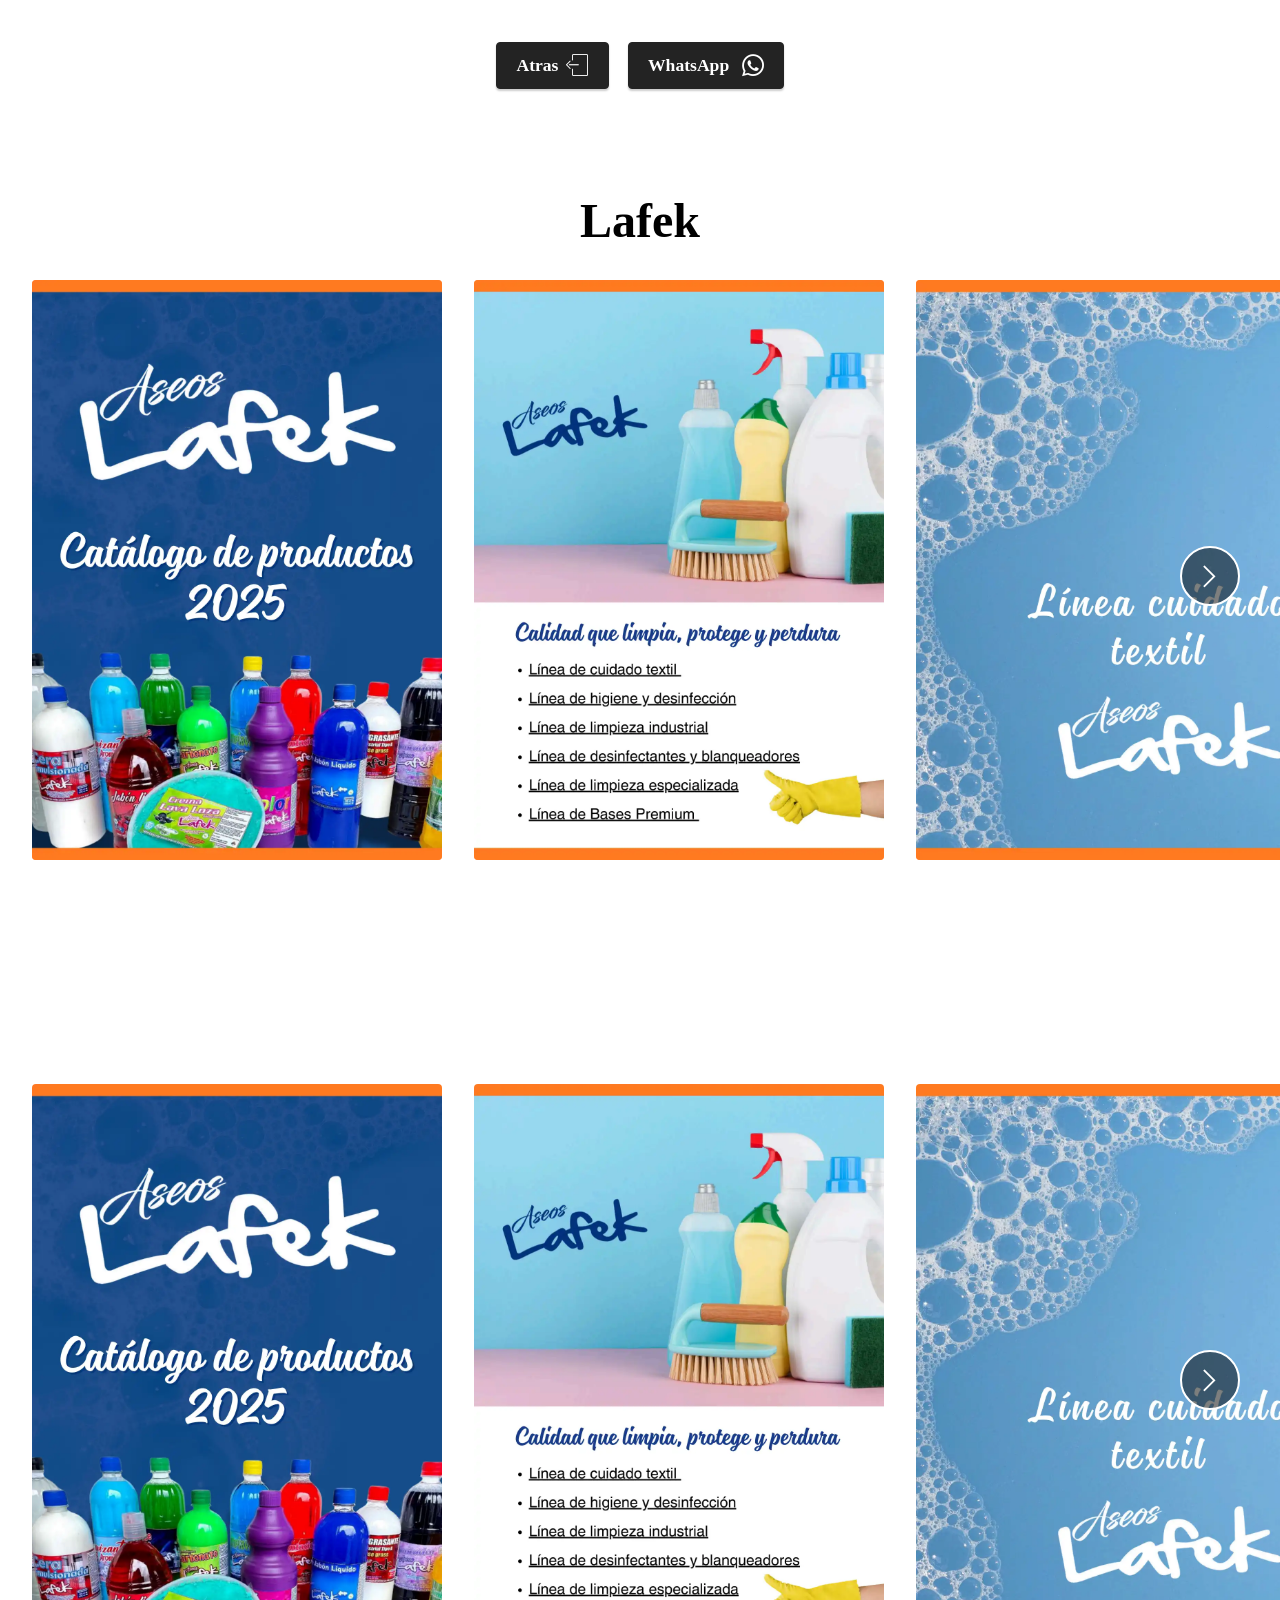
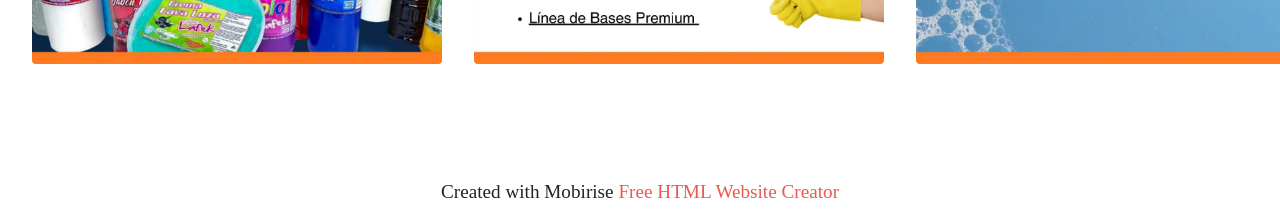
==== page1.html @ 66fcae64 "1 Beta 1" ====
<!DOCTYPE html>
<html  >
<head>
  <!-- Site made with Mobirise Website Builder v6.1.12, https://mobirise.com -->
  <meta charset="UTF-8">
  <meta http-equiv="X-UA-Compatible" content="IE=edge">
  <meta name="generator" content="Mobirise v6.1.12, mobirise.com">
  <meta name="viewport" content="width=device-width, initial-scale=1, minimum-scale=1">
  <link rel="shortcut icon" href="assets/images/logo5.png" type="image/x-icon">
  <meta name="description" content="">
  
  
  <title>Lafek</title>
  <link rel="stylesheet" href="assets/web/assets/mobirise-icons/mobirise-icons.css">
  <link rel="stylesheet" href="assets/web/assets/mobirise-icons2/mobirise2.css">
  <link rel="stylesheet" href="assets/bootstrap/css/bootstrap.min.css">
  <link rel="stylesheet" href="assets/socicon/css/styles.css">
  <link rel="stylesheet" href="assets/theme/css/style.css">
  <link rel="preload" as="style" href="assets/mobirise/css/mbr-additional.css?v=4E1JHl"><link rel="stylesheet" href="assets/mobirise/css/mbr-additional.css?v=4E1JHl" type="text/css">

  
  
  
</head>
<body>
  
  <section data-bs-version="5.1" class="content11 cid-vhPeyUSz3O" id="content11-8">
    
    <div class="container">
        <div class="row justify-content-center">
            <div class="col-md-12 col-lg-5">
                <div class="mbr-section-btn align-center"><a class="btn btn-black display-4" href="index.html#header11-1"><span class="mbri-logout mbr-iconfont mbr-iconfont-btn" style="color: rgb(255, 255, 255);"></span>Atras</a>
                    <a class="btn btn-black display-4" href=""><span class="socicon socicon-whatsapp mbr-iconfont mbr-iconfont-btn"></span>WhatsApp&nbsp;</a></div>
            </div>
        </div>
    </div>
</section>

<section data-bs-version="5.1" class="slider6 mbr-embla cid-vhP1lL8jzV" id="slider6-0">
    
    
    <div class="position-relative">
        <div class="mbr-section-head">
            <h4 class="mbr-section-title mbr-fonts-style align-center mb-0 display-2"><strong>Lafek</strong></h4>
            
        </div>
        <div class="embla mt-4" data-skip-snaps="true" data-align="center" data-contain-scroll="trimSnaps" data-auto-play-interval="5" data-draggable="true">
            <div class="embla__viewport container-fluid">
                <div class="embla__container">
                    <div class="embla__slide slider-image item" style="margin-left: 1rem; margin-right: 1rem;">
                        <div class="slide-content">
                            <div class="item-wrapper">
                                <div class="item-img">
                                    <img src="assets/images/pgina-1.webp" alt="Mobirise Website Builder" title="" data-slide-to="0" data-bs-slide-to="0">
                                </div>
                            </div>
                            
                            
                        </div>
                    </div>
                    <div class="embla__slide slider-image item" style="margin-left: 1rem; margin-right: 1rem;">
                        <div class="slide-content">
                            <div class="item-wrapper">
                                <div class="item-img">
                                    <img src="assets/images/pgina-2.webp" alt="Mobirise Website Builder" title="" data-slide-to="1" data-bs-slide-to="1">
                                </div>
                            </div>
                            
                            
                        </div>
                    </div>
                    <div class="embla__slide slider-image item" style="margin-left: 1rem; margin-right: 1rem;">
                        <div class="slide-content">
                            <div class="item-wrapper">
                                <div class="item-img">
                                    <img src="assets/images/pgina-3.webp" alt="Mobirise Website Builder" title="" data-slide-to="2" data-bs-slide-to="2">
                                </div>
                            </div>
                            
                            
                        </div>
                    </div>
                    <div class="embla__slide slider-image item" style="margin-left: 1rem; margin-right: 1rem;">
                        <div class="slide-content">
                            <div class="item-wrapper">
                                <div class="item-img">
                                    <img src="assets/images/pgina-4.webp" alt="Mobirise Website Builder" title="" data-slide-to="3" data-bs-slide-to="3">
                                </div>
                            </div>
                            
                            
                        </div>
                    </div><div class="embla__slide slider-image item" style="margin-left: 1rem; margin-right: 1rem;">
                        <div class="slide-content">
                            <div class="item-wrapper">
                                <div class="item-img">
                                    <img src="assets/images/pgina-5.webp" alt="Mobirise Website Builder" title="" data-slide-to="4" data-bs-slide-to="4">
                                </div>
                            </div>
                            
                            
                        </div>
                    </div><div class="embla__slide slider-image item" style="margin-left: 1rem; margin-right: 1rem;">
                        <div class="slide-content">
                            <div class="item-wrapper">
                                <div class="item-img">
                                    <img src="assets/images/pgina-6.webp" alt="Mobirise Website Builder" title="" data-slide-to="5" data-bs-slide-to="5">
                                </div>
                            </div>
                            
                            
                        </div>
                    </div><div class="embla__slide slider-image item" style="margin-left: 1rem; margin-right: 1rem;">
                        <div class="slide-content">
                            <div class="item-wrapper">
                                <div class="item-img">
                                    <img src="assets/images/pgina-7.webp" alt="Mobirise Website Builder" title="" data-slide-to="6" data-bs-slide-to="6">
                                </div>
                            </div>
                            
                            
                        </div>
                    </div><div class="embla__slide slider-image item" style="margin-left: 1rem; margin-right: 1rem;">
                        <div class="slide-content">
                            <div class="item-wrapper">
                                <div class="item-img">
                                    <img src="assets/images/pgina-8.webp" alt="Mobirise Website Builder" title="" data-slide-to="7" data-bs-slide-to="7">
                                </div>
                            </div>
                            
                            
                        </div>
                    </div><div class="embla__slide slider-image item" style="margin-left: 1rem; margin-right: 1rem;">
                        <div class="slide-content">
                            <div class="item-wrapper">
                                <div class="item-img">
                                    <img src="assets/images/pgina-9.webp" alt="Mobirise Website Builder" title="" data-slide-to="8" data-bs-slide-to="8">
                                </div>
                            </div>
                            
                            
                        </div>
                    </div><div class="embla__slide slider-image item" style="margin-left: 1rem; margin-right: 1rem;">
                        <div class="slide-content">
                            <div class="item-wrapper">
                                <div class="item-img">
                                    <img src="assets/images/pgina-10.webp" alt="Mobirise Website Builder" title="" data-slide-to="9" data-bs-slide-to="9">
                                </div>
                            </div>
                            
                            
                        </div>
                    </div><div class="embla__slide slider-image item" style="margin-left: 1rem; margin-right: 1rem;">
                        <div class="slide-content">
                            <div class="item-wrapper">
                                <div class="item-img">
                                    <img src="assets/images/pgina-11.webp" alt="Mobirise Website Builder" title="" data-slide-to="10" data-bs-slide-to="10">
                                </div>
                            </div>
                            
                            
                        </div>
                    </div><div class="embla__slide slider-image item" style="margin-left: 1rem; margin-right: 1rem;">
                        <div class="slide-content">
                            <div class="item-wrapper">
                                <div class="item-img">
                                    <img src="assets/images/pgina-12.webp" alt="Mobirise Website Builder" title="" data-slide-to="11" data-bs-slide-to="11">
                                </div>
                            </div>
                            
                            
                        </div>
                    </div><div class="embla__slide slider-image item" style="margin-left: 1rem; margin-right: 1rem;">
                        <div class="slide-content">
                            <div class="item-wrapper">
                                <div class="item-img">
                                    <img src="assets/images/pgina-13.webp" alt="Mobirise Website Builder" title="" data-slide-to="12" data-bs-slide-to="12">
                                </div>
                            </div>
                            
                            
                        </div>
                    </div><div class="embla__slide slider-image item" style="margin-left: 1rem; margin-right: 1rem;">
                        <div class="slide-content">
                            <div class="item-wrapper">
                                <div class="item-img">
                                    <img src="assets/images/pgina-14.webp" alt="Mobirise Website Builder" title="" data-slide-to="13" data-bs-slide-to="13">
                                </div>
                            </div>
                            
                            
                        </div>
                    </div><div class="embla__slide slider-image item" style="margin-left: 1rem; margin-right: 1rem;">
                        <div class="slide-content">
                            <div class="item-wrapper">
                                <div class="item-img">
                                    <img src="assets/images/pgina-15.webp" alt="Mobirise Website Builder" title="" data-slide-to="14" data-bs-slide-to="14">
                                </div>
                            </div>
                            
                            
                        </div>
                    </div>
                </div>
            </div>
            <button class="embla__button embla__button--prev">
                <span class="mobi-mbri mobi-mbri-arrow-prev mbr-iconfont" aria-hidden="true"></span>
                <span class="sr-only visually-hidden visually-hidden">Previous</span>
            </button>
            <button class="embla__button embla__button--next">
                <span class="mobi-mbri mobi-mbri-arrow-next mbr-iconfont" aria-hidden="true"></span>
                <span class="sr-only visually-hidden visually-hidden">Next</span>
            </button>
        </div>
    </div>
</section>

<section data-bs-version="5.1" class="slider6 mbr-embla cid-vhP3mOjuLy" id="slider6-2">
    
    
    <div class="position-relative">
        
        <div class="embla mt-4" data-skip-snaps="true" data-align="center" data-contain-scroll="trimSnaps" data-auto-play-interval="5" data-draggable="true">
            <div class="embla__viewport container-fluid">
                <div class="embla__container">
                    <div class="embla__slide slider-image item" style="margin-left: 1rem; margin-right: 1rem;">
                        <div class="slide-content">
                            <div class="item-wrapper">
                                <div class="item-img">
                                    <img src="assets/images/pgina-1.webp" alt="Mobirise Website Builder" title="" data-slide-to="0" data-bs-slide-to="0">
                                </div>
                            </div>
                            
                            
                        </div>
                    </div><div class="embla__slide slider-image item" style="margin-left: 1rem; margin-right: 1rem;">
                        <div class="slide-content">
                            <div class="item-wrapper">
                                <div class="item-img">
                                    <img src="assets/images/pgina-2.webp" alt="Mobirise Website Builder" title="" data-slide-to="1" data-bs-slide-to="1">
                                </div>
                            </div>
                            
                            
                        </div>
                    </div><div class="embla__slide slider-image item" style="margin-left: 1rem; margin-right: 1rem;">
                        <div class="slide-content">
                            <div class="item-wrapper">
                                <div class="item-img">
                                    <img src="assets/images/pgina-3.webp" alt="Mobirise Website Builder" title="" data-slide-to="2" data-bs-slide-to="2">
                                </div>
                            </div>
                            
                            
                        </div>
                    </div><div class="embla__slide slider-image item" style="margin-left: 1rem; margin-right: 1rem;">
                        <div class="slide-content">
                            <div class="item-wrapper">
                                <div class="item-img">
                                    <img src="assets/images/pgina-4.webp" alt="Mobirise Website Builder" title="" data-slide-to="3" data-bs-slide-to="3">
                                </div>
                            </div>
                            
                            
                        </div>
                    </div><div class="embla__slide slider-image item" style="margin-left: 1rem; margin-right: 1rem;">
                        <div class="slide-content">
                            <div class="item-wrapper">
                                <div class="item-img">
                                    <img src="assets/images/pgina-5.webp" alt="Mobirise Website Builder" title="" data-slide-to="4" data-bs-slide-to="4">
                                </div>
                            </div>
                            
                            
                        </div>
                    </div><div class="embla__slide slider-image item" style="margin-left: 1rem; margin-right: 1rem;">
                        <div class="slide-content">
                            <div class="item-wrapper">
                                <div class="item-img">
                                    <img src="assets/images/pgina-6.webp" alt="Mobirise Website Builder" title="" data-slide-to="5" data-bs-slide-to="5">
                                </div>
                            </div>
                            
                            
                        </div>
                    </div><div class="embla__slide slider-image item" style="margin-left: 1rem; margin-right: 1rem;">
                        <div class="slide-content">
                            <div class="item-wrapper">
                                <div class="item-img">
                                    <img src="assets/images/pgina-7.webp" alt="Mobirise Website Builder" title="" data-slide-to="6" data-bs-slide-to="6">
                                </div>
                            </div>
                            
                            
                        </div>
                    </div><div class="embla__slide slider-image item" style="margin-left: 1rem; margin-right: 1rem;">
                        <div class="slide-content">
                            <div class="item-wrapper">
                                <div class="item-img">
                                    <img src="assets/images/pgina-8.webp" alt="Mobirise Website Builder" title="" data-slide-to="7" data-bs-slide-to="7">
                                </div>
                            </div>
                            
                            
                        </div>
                    </div><div class="embla__slide slider-image item" style="margin-left: 1rem; margin-right: 1rem;">
                        <div class="slide-content">
                            <div class="item-wrapper">
                                <div class="item-img">
                                    <img src="assets/images/pgina-9.webp" alt="Mobirise Website Builder" title="" data-slide-to="8" data-bs-slide-to="8">
                                </div>
                            </div>
                            
                            
                        </div>
                    </div><div class="embla__slide slider-image item" style="margin-left: 1rem; margin-right: 1rem;">
                        <div class="slide-content">
                            <div class="item-wrapper">
                                <div class="item-img">
                                    <img src="assets/images/pgina-10.webp" alt="Mobirise Website Builder" title="" data-slide-to="9" data-bs-slide-to="9">
                                </div>
                            </div>
                            
                            
                        </div>
                    </div><div class="embla__slide slider-image item" style="margin-left: 1rem; margin-right: 1rem;">
                        <div class="slide-content">
                            <div class="item-wrapper">
                                <div class="item-img">
                                    <img src="assets/images/pgina-11.webp" alt="Mobirise Website Builder" title="" data-slide-to="10" data-bs-slide-to="10">
                                </div>
                            </div>
                            
                            
                        </div>
                    </div><div class="embla__slide slider-image item" style="margin-left: 1rem; margin-right: 1rem;">
                        <div class="slide-content">
                            <div class="item-wrapper">
                                <div class="item-img">
                                    <img src="assets/images/pgina-12.webp" alt="Mobirise Website Builder" title="" data-slide-to="11" data-bs-slide-to="11">
                                </div>
                            </div>
                            
                            
                        </div>
                    </div><div class="embla__slide slider-image item" style="margin-left: 1rem; margin-right: 1rem;">
                        <div class="slide-content">
                            <div class="item-wrapper">
                                <div class="item-img">
                                    <img src="assets/images/pgina-13.webp" alt="Mobirise Website Builder" title="" data-slide-to="12" data-bs-slide-to="12">
                                </div>
                            </div>
                            
                            
                        </div>
                    </div><div class="embla__slide slider-image item" style="margin-left: 1rem; margin-right: 1rem;">
                        <div class="slide-content">
                            <div class="item-wrapper">
                                <div class="item-img">
                                    <img src="assets/images/pgina-14.webp" alt="Mobirise Website Builder" title="" data-slide-to="13" data-bs-slide-to="13">
                                </div>
                            </div>
                            
                            
                        </div>
                    </div><div class="embla__slide slider-image item" style="margin-left: 1rem; margin-right: 1rem;">
                        <div class="slide-content">
                            <div class="item-wrapper">
                                <div class="item-img">
                                    <img src="assets/images/pgina-15.webp" alt="Mobirise Website Builder" title="" data-slide-to="14" data-bs-slide-to="14">
                                </div>
                            </div>
                            
                            
                        </div>
                    </div><div class="embla__slide slider-image item" style="margin-left: 1rem; margin-right: 1rem;">
                        <div class="slide-content">
                            <div class="item-wrapper">
                                <div class="item-img">
                                    <img src="assets/images/pgina-16.webp" alt="Mobirise Website Builder" title="" data-slide-to="15" data-bs-slide-to="15">
                                </div>
                            </div>
                            
                            
                        </div>
                    </div><div class="embla__slide slider-image item" style="margin-left: 1rem; margin-right: 1rem;">
                        <div class="slide-content">
                            <div class="item-wrapper">
                                <div class="item-img">
                                    <img src="assets/images/pgina-17.webp" alt="Mobirise Website Builder" title="" data-slide-to="16" data-bs-slide-to="16">
                                </div>
                            </div>
                            
                            
                        </div>
                    </div><div class="embla__slide slider-image item" style="margin-left: 1rem; margin-right: 1rem;">
                        <div class="slide-content">
                            <div class="item-wrapper">
                                <div class="item-img">
                                    <img src="assets/images/pgina-18.webp" alt="Mobirise Website Builder" title="" data-slide-to="17" data-bs-slide-to="17">
                                </div>
                            </div>
                            
                            
                        </div>
                    </div><div class="embla__slide slider-image item" style="margin-left: 1rem; margin-right: 1rem;">
                        <div class="slide-content">
                            <div class="item-wrapper">
                                <div class="item-img">
                                    <img src="assets/images/pgina-19.webp" alt="Mobirise Website Builder" title="" data-slide-to="18" data-bs-slide-to="18">
                                </div>
                            </div>
                            
                            
                        </div>
                    </div><div class="embla__slide slider-image item" style="margin-left: 1rem; margin-right: 1rem;">
                        <div class="slide-content">
                            <div class="item-wrapper">
                                <div class="item-img">
                                    <img src="assets/images/pgina-20.webp" alt="Mobirise Website Builder" title="" data-slide-to="19" data-bs-slide-to="19">
                                </div>
                            </div>
                            
                            
                        </div>
                    </div><div class="embla__slide slider-image item" style="margin-left: 1rem; margin-right: 1rem;">
                        <div class="slide-content">
                            <div class="item-wrapper">
                                <div class="item-img">
                                    <img src="assets/images/pgina-21.webp" alt="Mobirise Website Builder" title="" data-slide-to="20" data-bs-slide-to="20">
                                </div>
                            </div>
                            
                            
                        </div>
                    </div><div class="embla__slide slider-image item" style="margin-left: 1rem; margin-right: 1rem;">
                        <div class="slide-content">
                            <div class="item-wrapper">
                                <div class="item-img">
                                    <img src="assets/images/pgina-22.webp" alt="Mobirise Website Builder" title="" data-slide-to="21" data-bs-slide-to="21">
                                </div>
                            </div>
                            
                            
                        </div>
                    </div><div class="embla__slide slider-image item" style="margin-left: 1rem; margin-right: 1rem;">
                        <div class="slide-content">
                            <div class="item-wrapper">
                                <div class="item-img">
                                    <img src="assets/images/pgina-23.webp" alt="Mobirise Website Builder" title="" data-slide-to="22" data-bs-slide-to="22">
                                </div>
                            </div>
                            
                            
                        </div>
                    </div><div class="embla__slide slider-image item" style="margin-left: 1rem; margin-right: 1rem;">
                        <div class="slide-content">
                            <div class="item-wrapper">
                                <div class="item-img">
                                    <img src="assets/images/pgina-24.webp" alt="Mobirise Website Builder" title="" data-slide-to="23" data-bs-slide-to="23">
                                </div>
                            </div>
                            
                            
                        </div>
                    </div><div class="embla__slide slider-image item" style="margin-left: 1rem; margin-right: 1rem;">
                        <div class="slide-content">
                            <div class="item-wrapper">
                                <div class="item-img">
                                    <img src="assets/images/pgina-25.webp" alt="Mobirise Website Builder" title="" data-slide-to="24" data-bs-slide-to="24">
                                </div>
                            </div>
                            
                            
                        </div>
                    </div><div class="embla__slide slider-image item" style="margin-left: 1rem; margin-right: 1rem;">
                        <div class="slide-content">
                            <div class="item-wrapper">
                                <div class="item-img">
                                    <img src="assets/images/pgina-26.webp" alt="Mobirise Website Builder" title="" data-slide-to="25" data-bs-slide-to="25">
                                </div>
                            </div>
                            
                            
                        </div>
                    </div>
                    
                    
                    
                </div>
            </div>
            <button class="embla__button embla__button--prev">
                <span class="mobi-mbri mobi-mbri-arrow-prev mbr-iconfont" aria-hidden="true"></span>
                <span class="sr-only visually-hidden visually-hidden">Previous</span>
            </button>
            <button class="embla__button embla__button--next">
                <span class="mobi-mbri mobi-mbri-arrow-next mbr-iconfont" aria-hidden="true"></span>
                <span class="sr-only visually-hidden visually-hidden">Next</span>
            </button>
        </div>
    </div>
</section><section class="display-7" style="padding: 0;align-items: center;justify-content: center;flex-wrap: wrap;    align-content: center;display: flex;position: relative;height: 4rem;"><a href="https://mobiri.se/" style="flex: 1 1;height: 4rem;position: absolute;width: 100%;z-index: 1;"><img alt="Mobirise.com" style="height: 4rem;" src="[data-uri]"></a><p style="margin: 0;text-align: center;" class="display-7">Created with Mobirise &#8204;</p><a style="z-index:1" href="https://mobirise.com/html-builder.html">Free HTML Website Creator</a></section><script src="assets/bootstrap/js/bootstrap.bundle.min.js"></script>  <script src="assets/smoothscroll/smooth-scroll.js"></script>  <script src="assets/ytplayer/index.js"></script>  <script src="assets/embla/embla.min.js"></script>  <script src="assets/embla/script.js"></script>  <script src="assets/theme/js/script.js"></script>  
  
  
</body>
</html>
---- assets/web/assets/mobirise-icons/mobirise-icons.css ----
@font-face {
  font-family: 'MobiriseIcons';
  src:  url('mobirise-icons.eot?spat4u');
  src:  url('mobirise-icons.eot?spat4u#iefix') format('embedded-opentype'),
    url('mobirise-icons.woff2?spat4u') format('woff2'),
    url('mobirise-icons.woff?spat4u') format('woff'),
    url('mobirise-icons.ttf?spat4u') format('truetype'),
    url('mobirise-icons.svg?spat4u#MobiriseIcons') format('svg');
  font-weight: normal;
  font-style: normal;
  font-display: swap;
}

[class^="mbri-"], [class*=" mbri-"] {
  /* use !important to prevent issues with browser extensions that change fonts */
  font-family: MobiriseIcons !important;
  speak: none;
  font-style: normal;
  font-weight: normal;
  font-variant: normal;
  text-transform: none;
  line-height: 1;

  /* Better Font Rendering =========== */
  -webkit-font-smoothing: antialiased;
  -moz-osx-font-smoothing: grayscale;
}

.mbri-add-submenu:before {
  content: "\e900";
}
.mbri-alert:before {
  content: "\e901";
}
.mbri-align-center:before {
  content: "\e902";
}
.mbri-align-justify:before {
  content: "\e903";
}
.mbri-align-left:before {
  content: "\e904";
}
.mbri-align-right:before {
  content: "\e905";
}
.mbri-android:before {
  content: "\e906";
}
.mbri-apple:before {
  content: "\e907";
}
.mbri-arrow-down:before {
  content: "\e908";
}
.mbri-arrow-next:before {
  content: "\e909";
}
.mbri-arrow-prev:before {
  content: "\e90a";
}
.mbri-arrow-up:before {
  content: "\e90b";
}
.mbri-bold:before {
  content: "\e90c";
}
.mbri-bookmark:before {
  content: "\e90d";
}
.mbri-bootstrap:before {
  content: "\e90e";
}
.mbri-briefcase:before {
  content: "\e90f";
}
.mbri-browse:before {
  content: "\e910";
}
.mbri-bulleted-list:before {
  content: "\e911";
}
.mbri-calendar:before {
  content: "\e912";
}
.mbri-camera:before {
  content: "\e913";
}
.mbri-cart-add:before {
  content: "\e914";
}
.mbri-cart-full:before {
  content: "\e915";
}
.mbri-cash:before {
  content: "\e916";
}
.mbri-change-style:before {
  content: "\e917";
}
.mbri-chat:before {
  content: "\e918";
}
.mbri-clock:before {
  content: "\e919";
}
.mbri-close:before {
  content: "\e91a";
}
.mbri-cloud:before {
  content: "\e91b";
}
.mbri-code:before {
  content: "\e91c";
}
.mbri-contact-form:before {
  content: "\e91d";
}
.mbri-credit-card:before {
  content: "\e91e";
}
.mbri-cursor-click:before {
  content: "\e91f";
}
.mbri-cust-feedback:before {
  content: "\e920";
}
.mbri-database:before {
  content: "\e921";
}
.mbri-delivery:before {
  content: "\e922";
}
.mbri-desktop:before {
  content: "\e923";
}
.mbri-devices:before {
  content: "\e924";
}
.mbri-down:before {
  content: "\e925";
}
.mbri-download:before {
  content: "\e989";
}
.mbri-drag-n-drop:before {
  content: "\e927";
}
.mbri-drag-n-drop2:before {
  content: "\e928";
}
.mbri-edit:before {
  content: "\e929";
}
.mbri-edit2:before {
  content: "\e92a";
}
.mbri-error:before {
  content: "\e92b";
}
.mbri-extension:before {
  content: "\e92c";
}
.mbri-features:before {
  content: "\e92d";
}
.mbri-file:before {
  content: "\e92e";
}
.mbri-flag:before {
  content: "\e92f";
}
.mbri-folder:before {
  content: "\e930";
}
.mbri-gift:before {
  content: "\e931";
}
.mbri-github:before {
  content: "\e932";
}
.mbri-globe:before {
  content: "\e933";
}
.mbri-globe-2:before {
  content: "\e934";
}
.mbri-growing-chart:before {
  content: "\e935";
}
.mbri-hearth:before {
  content: "\e936";
}
.mbri-help:before {
  content: "\e937";
}
.mbri-home:before {
  content: "\e938";
}
.mbri-hot-cup:before {
  content: "\e939";
}
.mbri-idea:before {
  content: "\e93a";
}
.mbri-image-gallery:before {
  content: "\e93b";
}
.mbri-image-slider:before {
  content: "\e93c";
}
.mbri-info:before {
  content: "\e93d";
}
.mbri-italic:before {
  content: "\e93e";
}
.mbri-key:before {
  content: "\e93f";
}
.mbri-laptop:before {
  content: "\e940";
}
.mbri-layers:before {
  content: "\e941";
}
.mbri-left-right:before {
  content: "\e942";
}
.mbri-left:before {
  content: "\e943";
}
.mbri-letter:before {
  content: "\e944";
}
.mbri-like:before {
  content: "\e945";
}
.mbri-link:before {
  content: "\e946";
}
.mbri-lock:before {
  content: "\e947";
}
.mbri-login:before {
  content: "\e948";
}
.mbri-logout:before {
  content: "\e949";
}
.mbri-magic-stick:before {
  content: "\e94a";
}
.mbri-map-pin:before {
  content: "\e94b";
}
.mbri-menu:before {
  content: "\e94c";
}
.mbri-mobile:before {
  content: "\e94d";
}
.mbri-mobile2:before {
  content: "\e94e";
}
.mbri-mobirise:before {
  content: "\e94f";
}
.mbri-more-horizontal:before {
  content: "\e950";
}
.mbri-more-vertical:before {
  content: "\e951";
}
.mbri-music:before {
  content: "\e952";
}
.mbri-new-file:before {
  content: "\e953";
}
.mbri-numbered-list:before {
  content: "\e954";
}
.mbri-opened-folder:before {
  content: "\e955";
}
.mbri-pages:before {
  content: "\e956";
}
.mbri-paper-plane:before {
  content: "\e957";
}
.mbri-paperclip:before {
  content: "\e958";
}
.mbri-photo:before {
  content: "\e959";
}
.mbri-photos:before {
  content: "\e95a";
}
.mbri-pin:before {
  content: "\e95b";
}
.mbri-play:before {
  content: "\e95c";
}
.mbri-plus:before {
  content: "\e95d";
}
.mbri-preview:before {
  content: "\e95e";
}
.mbri-print:before {
  content: "\e95f";
}
.mbri-protect:before {
  content: "\e960";
}
.mbri-question:before {
  content: "\e961";
}
.mbri-quote-left:before {
  content: "\e962";
}
.mbri-quote-right:before {
  content: "\e963";
}
.mbri-refresh:before {
  content: "\e964";
}
.mbri-responsive:before {
  content: "\e965";
}
.mbri-right:before {
  content: "\e966";
}
.mbri-rocket:before {
  content: "\e967";
}
.mbri-sad-face:before {
  content: "\e968";
}
.mbri-sale:before {
  content: "\e969";
}
.mbri-save:before {
  content: "\e96a";
}
.mbri-search:before {
  content: "\e96b";
}
.mbri-setting:before {
  content: "\e96c";
}
.mbri-setting2:before {
  content: "\e96d";
}
.mbri-setting3:before {
  content: "\e96e";
}
.mbri-share:before {
  content: "\e96f";
}
.mbri-shopping-bag:before {
  content: "\e970";
}
.mbri-shopping-basket:before {
  content: "\e971";
}
.mbri-shopping-cart:before {
  content: "\e972";
}
.mbri-sites:before {
  content: "\e973";
}
.mbri-smile-face:before {
  content: "\e974";
}
.mbri-speed:before {
  content: "\e975";
}
.mbri-star:before {
  content: "\e976";
}
.mbri-success:before {
  content: "\e977";
}
.mbri-sun:before {
  content: "\e978";
}
.mbri-sun2:before {
  content: "\e979";
}
.mbri-tablet:before {
  content: "\e97a";
}
.mbri-tablet-vertical:before {
  content: "\e97b";
}
.mbri-target:before {
  content: "\e97c";
}
.mbri-timer:before {
  content: "\e97d";
}
.mbri-to-ftp:before {
  content: "\e97e";
}
.mbri-to-local-drive:before {
  content: "\e97f";
}
.mbri-touch-swipe:before {
  content: "\e980";
}
.mbri-touch:before {
  content: "\e981";
}
.mbri-trash:before {
  content: "\e982";
}
.mbri-underline:before {
  content: "\e983";
}
.mbri-unlink:before {
  content: "\e984";
}
.mbri-unlock:before {
  content: "\e985";
}
.mbri-up-down:before {
  content: "\e986";
}
.mbri-up:before {
  content: "\e987";
}
.mbri-update:before {
  content: "\e988";
}
.mbri-upload:before {
 content: "\e926"; 
}
.mbri-user:before {
  content: "\e98a";
}
.mbri-user2:before {
  content: "\e98b";
}
.mbri-users:before {
  content: "\e98c";
}
.mbri-video:before {
  content: "\e98d";
}
.mbri-video-play:before {
  content: "\e98e";
}
.mbri-watch:before {
  content: "\e98f";
}
.mbri-website-theme:before {
  content: "\e990";
}
.mbri-wifi:before {
  content: "\e991";
}
.mbri-windows:before {
  content: "\e992";
}
.mbri-zoom-out:before {
  content: "\e993";
}
.mbri-redo:before {
  content: "\e994";
}
.mbri-undo:before {
  content: "\e995";
}
---- assets/web/assets/mobirise-icons2/mobirise2.css ----
@font-face {
  font-family: 'Moririse2';
  font-display: swap;
  src:  url('mobirise2.eot?f2bix4');
  src:  url('mobirise2.eot?f2bix4#iefix') format('embedded-opentype'),
    url('mobirise2.woff2?f2bix4') format('woff2'),
    url('mobirise2.woff?f2bix4') format('woff'),
    url('mobirise2.ttf?f2bix4') format('truetype'),
    url('mobirise2.svg?f2bix4#mobirise2') format('svg');
  font-weight: normal;
  font-style: normal;
}

[class^="mobi-"], [class*=" mobi-"] {
  /* use !important to prevent issues with browser extensions that change fonts */
  font-family: 'Moririse2' !important;
  speak: none;
  font-style: normal;
  font-weight: normal;
  font-variant: normal;
  text-transform: none;
  line-height: 1;

  /* Better Font Rendering =========== */
  -webkit-font-smoothing: antialiased;
  -moz-osx-font-smoothing: grayscale;
}

.mobi-mbri-add-submenu:before {
  content: "\e900";
}
.mobi-mbri-alert:before {
  content: "\e901";
}
.mobi-mbri-align-center:before {
  content: "\e902";
}
.mobi-mbri-align-justify:before {
  content: "\e903";
}
.mobi-mbri-align-left:before {
  content: "\e904";
}
.mobi-mbri-align-right:before {
  content: "\e905";
}
.mobi-mbri-android:before {
  content: "\e906";
}
.mobi-mbri-apple:before {
  content: "\e907";
}
.mobi-mbri-arrow-down:before {
  content: "\e908";
}
.mobi-mbri-arrow-next:before {
  content: "\e909";
}
.mobi-mbri-arrow-prev:before {
  content: "\e90a";
}
.mobi-mbri-arrow-up:before {
  content: "\e90b";
}
.mobi-mbri-bold:before {
  content: "\e90c";
}
.mobi-mbri-bookmark:before {
  content: "\e90d";
}
.mobi-mbri-bootstrap:before {
  content: "\e90e";
}
.mobi-mbri-briefcase:before {
  content: "\e90f";
}
.mobi-mbri-browse:before {
  content: "\e910";
}
.mobi-mbri-bulleted-list:before {
  content: "\e911";
}
.mobi-mbri-calendar:before {
  content: "\e912";
}
.mobi-mbri-camera:before {
  content: "\e913";
}
.mobi-mbri-cart-add:before {
  content: "\e914";
}
.mobi-mbri-cart-full:before {
  content: "\e915";
}
.mobi-mbri-cash:before {
  content: "\e916";
}
.mobi-mbri-change-style:before {
  content: "\e917";
}
.mobi-mbri-chat:before {
  content: "\e918";
}
.mobi-mbri-clock:before {
  content: "\e919";
}
.mobi-mbri-close:before {
  content: "\e91a";
}
.mobi-mbri-cloud:before {
  content: "\e91b";
}
.mobi-mbri-code:before {
  content: "\e91c";
}
.mobi-mbri-contact-form:before {
  content: "\e91d";
}
.mobi-mbri-credit-card:before {
  content: "\e91e";
}
.mobi-mbri-cursor-click:before {
  content: "\e91f";
}
.mobi-mbri-cust-feedback:before {
  content: "\e920";
}
.mobi-mbri-database:before {
  content: "\e921";
}
.mobi-mbri-delivery:before {
  content: "\e922";
}
.mobi-mbri-desktop:before {
  content: "\e923";
}
.mobi-mbri-devices:before {
  content: "\e924";
}
.mobi-mbri-down:before {
  content: "\e925";
}
.mobi-mbri-download-2:before {
  content: "\e926";
}
.mobi-mbri-download:before {
  content: "\e927";
}
.mobi-mbri-drag-n-drop-2:before {
  content: "\e928";
}
.mobi-mbri-drag-n-drop:before {
  content: "\e929";
}
.mobi-mbri-edit-2:before {
  content: "\e92a";
}
.mobi-mbri-edit:before {
  content: "\e92b";
}
.mobi-mbri-error:before {
  content: "\e92c";
}
.mobi-mbri-extension:before {
  content: "\e92d";
}
.mobi-mbri-features:before {
  content: "\e92e";
}
.mobi-mbri-file:before {
  content: "\e92f";
}
.mobi-mbri-flag:before {
  content: "\e930";
}
.mobi-mbri-folder:before {
  content: "\e931";
}
.mobi-mbri-gift:before {
  content: "\e932";
}
.mobi-mbri-github:before {
  content: "\e933";
}
.mobi-mbri-globe-2:before {
  content: "\e934";
}
.mobi-mbri-globe:before {
  content: "\e935";
}
.mobi-mbri-growing-chart:before {
  content: "\e936";
}
.mobi-mbri-hearth:before {
  content: "\e937";
}
.mobi-mbri-help:before {
  content: "\e938";
}
.mobi-mbri-home:before {
  content: "\e939";
}
.mobi-mbri-hot-cup:before {
  content: "\e93a";
}
.mobi-mbri-idea:before {
  content: "\e93b";
}
.mobi-mbri-image-gallery:before {
  content: "\e93c";
}
.mobi-mbri-image-slider:before {
  content: "\e93d";
}
.mobi-mbri-info:before {
  content: "\e93e";
}
.mobi-mbri-italic:before {
  content: "\e93f";
}
.mobi-mbri-key:before {
  content: "\e940";
}
.mobi-mbri-laptop:before {
  content: "\e941";
}
.mobi-mbri-layers:before {
  content: "\e942";
}
.mobi-mbri-left-right:before {
  content: "\e943";
}
.mobi-mbri-left:before {
  content: "\e944";
}
.mobi-mbri-letter:before {
  content: "\e945";
}
.mobi-mbri-like:before {
  content: "\e946";
}
.mobi-mbri-link:before {
  content: "\e947";
}
.mobi-mbri-lock:before {
  content: "\e948";
}
.mobi-mbri-login:before {
  content: "\e949";
}
.mobi-mbri-logout:before {
  content: "\e94a";
}
.mobi-mbri-magic-stick:before {
  content: "\e94b";
}
.mobi-mbri-map-pin:before {
  content: "\e94c";
}
.mobi-mbri-menu:before {
  content: "\e94d";
}
.mobi-mbri-mobile-2:before {
  content: "\e94e";
}
.mobi-mbri-mobile-horizontal:before {
  content: "\e94f";
}
.mobi-mbri-mobile:before {
  content: "\e950";
}
.mobi-mbri-mobirise:before {
  content: "\e951";
}
.mobi-mbri-more-horizontal:before {
  content: "\e952";
}
.mobi-mbri-more-vertical:before {
  content: "\e953";
}
.mobi-mbri-music:before {
  content: "\e954";
}
.mobi-mbri-new-file:before {
  content: "\e955";
}
.mobi-mbri-numbered-list:before {
  content: "\e956";
}
.mobi-mbri-opened-folder:before {
  content: "\e957";
}
.mobi-mbri-pages:before {
  content: "\e958";
}
.mobi-mbri-paper-plane:before {
  content: "\e959";
}
.mobi-mbri-paperclip:before {
  content: "\e95a";
}
.mobi-mbri-phone:before {
  content: "\e95b";
}
.mobi-mbri-photo:before {
  content: "\e95c";
}
.mobi-mbri-photos:before {
  content: "\e95d";
}
.mobi-mbri-pin:before {
  content: "\e95e";
}
.mobi-mbri-play:before {
  content: "\e95f";
}
.mobi-mbri-plus:before {
  content: "\e960";
}
.mobi-mbri-preview:before {
  content: "\e961";
}
.mobi-mbri-print:before {
  content: "\e962";
}
.mobi-mbri-protect:before {
  content: "\e963";
}
.mobi-mbri-question:before {
  content: "\e964";
}
.mobi-mbri-quote-left:before {
  content: "\e965";
}
.mobi-mbri-quote-right:before {
  content: "\e966";
}
.mobi-mbri-redo:before {
  content: "\e967";
}
.mobi-mbri-refresh:before {
  content: "\e968";
}
.mobi-mbri-responsive-2:before {
  content: "\e969";
}
.mobi-mbri-responsive:before {
  content: "\e96a";
}
.mobi-mbri-right:before {
  content: "\e96b";
}
.mobi-mbri-rocket:before {
  content: "\e96c";
}
.mobi-mbri-sad-face:before {
  content: "\e96d";
}
.mobi-mbri-sale:before {
  content: "\e96e";
}
.mobi-mbri-save:before {
  content: "\e96f";
}
.mobi-mbri-search:before {
  content: "\e970";
}
.mobi-mbri-setting-2:before {
  content: "\e971";
}
.mobi-mbri-setting-3:before {
  content: "\e972";
}
.mobi-mbri-setting:before {
  content: "\e973";
}
.mobi-mbri-share:before {
  content: "\e974";
}
.mobi-mbri-shopping-bag:before {
  content: "\e975";
}
.mobi-mbri-shopping-basket:before {
  content: "\e976";
}
.mobi-mbri-shopping-cart:before {
  content: "\e977";
}
.mobi-mbri-sites:before {
  content: "\e978";
}
.mobi-mbri-smile-face:before {
  content: "\e979";
}
.mobi-mbri-speed:before {
  content: "\e97a";
}
.mobi-mbri-star:before {
  content: "\e97b";
}
.mobi-mbri-success:before {
  content: "\e97c";
}
.mobi-mbri-sun:before {
  content: "\e97d";
}
.mobi-mbri-sun2:before {
  content: "\e97e";
}
.mobi-mbri-tablet-vertical:before {
  content: "\e97f";
}
.mobi-mbri-tablet:before {
  content: "\e980";
}
.mobi-mbri-target:before {
  content: "\e981";
}
.mobi-mbri-timer:before {
  content: "\e982";
}
.mobi-mbri-to-ftp:before {
  content: "\e983";
}
.mobi-mbri-to-local-drive:before {
  content: "\e984";
}
.mobi-mbri-touch-swipe:before {
  content: "\e985";
}
.mobi-mbri-touch:before {
  content: "\e986";
}
.mobi-mbri-trash:before {
  content: "\e987";
}
.mobi-mbri-underline:before {
  content: "\e988";
}
.mobi-mbri-undo:before {
  content: "\e989";
}
.mobi-mbri-unlink:before {
  content: "\e98a";
}
.mobi-mbri-unlock:before {
  content: "\e98b";
}
.mobi-mbri-up-down:before {
  content: "\e98c";
}
.mobi-mbri-up:before {
  content: "\e98d";
}
.mobi-mbri-update:before {
  content: "\e98e";
}
.mobi-mbri-upload-2:before {
  content: "\e98f";
}
.mobi-mbri-upload:before {
  content: "\e990";
}
.mobi-mbri-user-2:before {
  content: "\e991";
}
.mobi-mbri-user:before {
  content: "\e992";
}
.mobi-mbri-users:before {
  content: "\e993";
}
.mobi-mbri-video-play:before {
  content: "\e994";
}
.mobi-mbri-video:before {
  content: "\e995";
}
.mobi-mbri-watch:before {
  content: "\e996";
}
.mobi-mbri-website-theme-2:before {
  content: "\e997";
}
.mobi-mbri-website-theme:before {
  content: "\e998";
}
.mobi-mbri-wifi:before {
  content: "\e999";
}
.mobi-mbri-windows:before {
  content: "\e99a";
}
.mobi-mbri-zoom-in:before {
  content: "\e99b";
}
.mobi-mbri-zoom-out:before {
  content: "\e99c";
}
---- assets/socicon/css/styles.css ----
@charset "UTF-8";

@font-face {
  font-family: 'Socicon';
  src:  url('../fonts/socicon.eot');
  src:  url('../fonts/socicon.eot?#iefix') format('embedded-opentype'),
    url('../fonts/socicon.woff2') format('woff2'),
    url('../fonts/socicon.ttf') format('truetype'),
    url('../fonts/socicon.woff') format('woff'),
    url('../fonts/socicon.svg#socicon') format('svg');
  font-weight: normal;
  font-style: normal;
  font-display: swap;
}

[data-icon]:before {
  font-family: "socicon" !important;
  content: attr(data-icon);
  font-style: normal !important;
  font-weight: normal !important;
  font-variant: normal !important;
  text-transform: none !important;
  speak: none;
  line-height: 1;
  -webkit-font-smoothing: antialiased;
  -moz-osx-font-smoothing: grayscale;
}

[class^="socicon-"], [class*=" socicon-"] {
  /* use !important to prevent issues with browser extensions that change fonts */
  font-family: 'Socicon' !important;
  speak: none;
  font-style: normal;
  font-weight: normal;
  font-variant: normal;
  text-transform: none;
  line-height: 1;

  /* Better Font Rendering =========== */
  -webkit-font-smoothing: antialiased;
  -moz-osx-font-smoothing: grayscale;
}

.socicon-500px:before {
  content: "\e000";
}
.socicon-8tracks:before {
  content: "\e001";
}
.socicon-airbnb:before {
  content: "\e002";
}
.socicon-alliance:before {
  content: "\e003";
}
.socicon-amazon:before {
  content: "\e004";
}
.socicon-amplement:before {
  content: "\e005";
}
.socicon-android:before {
  content: "\e006";
}
.socicon-angellist:before {
  content: "\e007";
}
.socicon-apple:before {
  content: "\e008";
}
.socicon-appnet:before {
  content: "\e009";
}
.socicon-baidu:before {
  content: "\e00a";
}
.socicon-bandcamp:before {
  content: "\e00b";
}
.socicon-battlenet:before {
  content: "\e00c";
}
.socicon-mixer:before {
  content: "\e00d";
}
.socicon-bebee:before {
  content: "\e00e";
}
.socicon-bebo:before {
  content: "\e00f";
}
.socicon-behance:before {
  content: "\e010";
}
.socicon-blizzard:before {
  content: "\e011";
}
.socicon-blogger:before {
  content: "\e012";
}
.socicon-buffer:before {
  content: "\e013";
}
.socicon-chrome:before {
  content: "\e014";
}
.socicon-coderwall:before {
  content: "\e015";
}
.socicon-curse:before {
  content: "\e016";
}
.socicon-dailymotion:before {
  content: "\e017";
}
.socicon-deezer:before {
  content: "\e018";
}
.socicon-delicious:before {
  content: "\e019";
}
.socicon-deviantart:before {
  content: "\e01a";
}
.socicon-diablo:before {
  content: "\e01b";
}
.socicon-digg:before {
  content: "\e01c";
}
.socicon-discord:before {
  content: "\e01d";
}
.socicon-disqus:before {
  content: "\e01e";
}
.socicon-douban:before {
  content: "\e01f";
}
.socicon-draugiem:before {
  content: "\e020";
}
.socicon-dribbble:before {
  content: "\e021";
}
.socicon-drupal:before {
  content: "\e022";
}
.socicon-ebay:before {
  content: "\e023";
}
.socicon-ello:before {
  content: "\e024";
}
.socicon-endomodo:before {
  content: "\e025";
}
.socicon-envato:before {
  content: "\e026";
}
.socicon-etsy:before {
  content: "\e027";
}
.socicon-facebook:before {
  content: "\e028";
}
.socicon-feedburner:before {
  content: "\e029";
}
.socicon-filmweb:before {
  content: "\e02a";
}
.socicon-firefox:before {
  content: "\e02b";
}
.socicon-flattr:before {
  content: "\e02c";
}
.socicon-flickr:before {
  content: "\e02d";
}
.socicon-formulr:before {
  content: "\e02e";
}
.socicon-forrst:before {
  content: "\e02f";
}
.socicon-foursquare:before {
  content: "\e030";
}
.socicon-friendfeed:before {
  content: "\e031";
}
.socicon-github:before {
  content: "\e032";
}
.socicon-goodreads:before {
  content: "\e033";
}
.socicon-google:before {
  content: "\e034";
}
.socicon-googlescholar:before {
  content: "\e035";
}
.socicon-googlegroups:before {
  content: "\e036";
}
.socicon-googlephotos:before {
  content: "\e037";
}
.socicon-googleplus:before {
  content: "\e038";
}
.socicon-grooveshark:before {
  content: "\e039";
}
.socicon-hackerrank:before {
  content: "\e03a";
}
.socicon-hearthstone:before {
  content: "\e03b";
}
.socicon-hellocoton:before {
  content: "\e03c";
}
.socicon-heroes:before {
  content: "\e03d";
}
.socicon-smashcast:before {
  content: "\e03e";
}
.socicon-horde:before {
  content: "\e03f";
}
.socicon-houzz:before {
  content: "\e040";
}
.socicon-icq:before {
  content: "\e041";
}
.socicon-identica:before {
  content: "\e042";
}
.socicon-imdb:before {
  content: "\e043";
}
.socicon-instagram:before {
  content: "\e044";
}
.socicon-issuu:before {
  content: "\e045";
}
.socicon-istock:before {
  content: "\e046";
}
.socicon-itunes:before {
  content: "\e047";
}
.socicon-keybase:before {
  content: "\e048";
}
.socicon-lanyrd:before {
  content: "\e049";
}
.socicon-lastfm:before {
  content: "\e04a";
}
.socicon-line:before {
  content: "\e04b";
}
.socicon-linkedin:before {
  content: "\e04c";
}
.socicon-livejournal:before {
  content: "\e04d";
}
.socicon-lyft:before {
  content: "\e04e";
}
.socicon-macos:before {
  content: "\e04f";
}
.socicon-mail:before {
  content: "\e050";
}
.socicon-medium:before {
  content: "\e051";
}
.socicon-meetup:before {
  content: "\e052";
}
.socicon-mixcloud:before {
  content: "\e053";
}
.socicon-modelmayhem:before {
  content: "\e054";
}
.socicon-mumble:before {
  content: "\e055";
}
.socicon-myspace:before {
  content: "\e056";
}
.socicon-newsvine:before {
  content: "\e057";
}
.socicon-nintendo:before {
  content: "\e058";
}
.socicon-npm:before {
  content: "\e059";
}
.socicon-odnoklassniki:before {
  content: "\e05a";
}
.socicon-openid:before {
  content: "\e05b";
}
.socicon-opera:before {
  content: "\e05c";
}
.socicon-outlook:before {
  content: "\e05d";
}
.socicon-overwatch:before {
  content: "\e05e";
}
.socicon-patreon:before {
  content: "\e05f";
}
.socicon-paypal:before {
  content: "\e060";
}
.socicon-periscope:before {
  content: "\e061";
}
.socicon-persona:before {
  content: "\e062";
}
.socicon-pinterest:before {
  content: "\e063";
}
.socicon-play:before {
  content: "\e064";
}
.socicon-player:before {
  content: "\e065";
}
.socicon-playstation:before {
  content: "\e066";
}
.socicon-pocket:before {
  content: "\e067";
}
.socicon-qq:before {
  content: "\e068";
}
.socicon-quora:before {
  content: "\e069";
}
.socicon-raidcall:before {
  content: "\e06a";
}
.socicon-ravelry:before {
  content: "\e06b";
}
.socicon-reddit:before {
  content: "\e06c";
}
.socicon-renren:before {
  content: "\e06d";
}
.socicon-researchgate:before {
  content: "\e06e";
}
.socicon-residentadvisor:before {
  content: "\e06f";
}
.socicon-reverbnation:before {
  content: "\e070";
}
.socicon-rss:before {
  content: "\e071";
}
.socicon-sharethis:before {
  content: "\e072";
}
.socicon-skype:before {
  content: "\e073";
}
.socicon-slideshare:before {
  content: "\e074";
}
.socicon-smugmug:before {
  content: "\e075";
}
.socicon-snapchat:before {
  content: "\e076";
}
.socicon-songkick:before {
  content: "\e077";
}
.socicon-soundcloud:before {
  content: "\e078";
}
.socicon-spotify:before {
  content: "\e079";
}
.socicon-stackexchange:before {
  content: "\e07a";
}
.socicon-stackoverflow:before {
  content: "\e07b";
}
.socicon-starcraft:before {
  content: "\e07c";
}
.socicon-stayfriends:before {
  content: "\e07d";
}
.socicon-steam:before {
  content: "\e07e";
}
.socicon-storehouse:before {
  content: "\e07f";
}
.socicon-strava:before {
  content: "\e080";
}
.socicon-streamjar:before {
  content: "\e081";
}
.socicon-stumbleupon:before {
  content: "\e082";
}
.socicon-swarm:before {
  content: "\e083";
}
.socicon-teamspeak:before {
  content: "\e084";
}
.socicon-teamviewer:before {
  content: "\e085";
}
.socicon-technorati:before {
  content: "\e086";
}
.socicon-telegram:before {
  content: "\e087";
}
.socicon-tripadvisor:before {
  content: "\e088";
}
.socicon-tripit:before {
  content: "\e089";
}
.socicon-triplej:before {
  content: "\e08a";
}
.socicon-tumblr:before {
  content: "\e08b";
}
.socicon-twitch:before {
  content: "\e08c";
}
.socicon-twitter:before {
  content: "\e08d";
}
.socicon-uber:before {
  content: "\e08e";
}
.socicon-ventrilo:before {
  content: "\e08f";
}
.socicon-viadeo:before {
  content: "\e090";
}
.socicon-viber:before {
  content: "\e091";
}
.socicon-viewbug:before {
  content: "\e092";
}
.socicon-vimeo:before {
  content: "\e093";
}
.socicon-vine:before {
  content: "\e094";
}
.socicon-vkontakte:before {
  content: "\e095";
}
.socicon-warcraft:before {
  content: "\e096";
}
.socicon-wechat:before {
  content: "\e097";
}
.socicon-weibo:before {
  content: "\e098";
}
.socicon-whatsapp:before {
  content: "\e099";
}
.socicon-wikipedia:before {
  content: "\e09a";
}
.socicon-windows:before {
  content: "\e09b";
}
.socicon-wordpress:before {
  content: "\e09c";
}
.socicon-wykop:before {
  content: "\e09d";
}
.socicon-xbox:before {
  content: "\e09e";
}
.socicon-xing:before {
  content: "\e09f";
}
.socicon-yahoo:before {
  content: "\e0a0";
}
.socicon-yammer:before {
  content: "\e0a1";
}
.socicon-yandex:before {
  content: "\e0a2";
}
.socicon-yelp:before {
  content: "\e0a3";
}
.socicon-younow:before {
  content: "\e0a4";
}
.socicon-youtube:before {
  content: "\e0a5";
}
.socicon-zapier:before {
  content: "\e0a6";
}
.socicon-zerply:before {
  content: "\e0a7";
}
.socicon-zomato:before {
  content: "\e0a8";
}
.socicon-zynga:before {
  content: "\e0a9";
}
.socicon-bluesky:before {
  content: "\e0aa";
}
.socicon-threads:before {
  content: "\e0ab";
}
.socicon-spreadshirt:before {
  content: "\e901";
}
.socicon-gamejolt:before {
  content: "\e902";
}
.socicon-trello:before {
  content: "\e903";
}
.socicon-tunein:before {
  content: "\e904";
}
.socicon-bloglovin:before {
  content: "\e905";
}
.socicon-gamewisp:before {
  content: "\e906";
}
.socicon-messenger:before {
  content: "\e907";
}
.socicon-pandora:before {
  content: "\e908";
}
.socicon-augment:before {
  content: "\e909";
}
.socicon-bitbucket:before {
  content: "\e90a";
}
.socicon-fyuse:before {
  content: "\e90b";
}
.socicon-yt-gaming:before {
  content: "\e90c";
}
.socicon-sketchfab:before {
  content: "\e90d";
}
.socicon-mobcrush:before {
  content: "\e90e";
}
.socicon-microsoft:before {
  content: "\e90f";
}
.socicon-realtor:before {
  content: "\e910";
}
.socicon-tidal:before {
  content: "\e911";
}
.socicon-qobuz:before {
  content: "\e912";
}
.socicon-natgeo:before {
  content: "\e913";
}
.socicon-mastodon:before {
  content: "\e914";
}
.socicon-unsplash:before {
  content: "\e915";
}
.socicon-homeadvisor:before {
  content: "\e916";
}
.socicon-angieslist:before {
  content: "\e917";
}
.socicon-codepen:before {
  content: "\e918";
}
.socicon-slack:before {
  content: "\e919";
}
.socicon-openaigym:before {
  content: "\e91a";
}
.socicon-logmein:before {
  content: "\e91b";
}
.socicon-fiverr:before {
  content: "\e91c";
}
.socicon-gotomeeting:before {
  content: "\e91d";
}
.socicon-aliexpress:before {
  content: "\e91e";
}
.socicon-guru:before {
  content: "\e91f";
}
.socicon-appstore:before {
  content: "\e920";
}
.socicon-homes:before {
  content: "\e921";
}
.socicon-zoom:before {
  content: "\e922";
}
.socicon-alibaba:before {
  content: "\e923";
}
.socicon-craigslist:before {
  content: "\e924";
}
.socicon-wix:before {
  content: "\e925";
}
.socicon-redfin:before {
  content: "\e926";
}
.socicon-googlecalendar:before {
  content: "\e927";
}
.socicon-shopify:before {
  content: "\e928";
}
.socicon-freelancer:before {
  content: "\e929";
}
.socicon-seedrs:before {
  content: "\e92a";
}
.socicon-bing:before {
  content: "\e92b";
}
.socicon-doodle:before {
  content: "\e92c";
}
.socicon-bonanza:before {
  content: "\e92d";
}
.socicon-squarespace:before {
  content: "\e92e";
}
.socicon-toptal:before {
  content: "\e92f";
}
.socicon-gust:before {
  content: "\e930";
}
.socicon-ask:before {
  content: "\e931";
}
.socicon-trulia:before {
  content: "\e932";
}
.socicon-loomly:before {
  content: "\e933";
}
.socicon-ghost:before {
  content: "\e934";
}
.socicon-upwork:before {
  content: "\e935";
}
.socicon-fundable:before {
  content: "\e936";
}
.socicon-booking:before {
  content: "\e937";
}
.socicon-googlemaps:before {
  content: "\e938";
}
.socicon-zillow:before {
  content: "\e939";
}
.socicon-niconico:before {
  content: "\e93a";
}
.socicon-toneden:before {
  content: "\e93b";
}
.socicon-crunchbase:before {
  content: "\e93c";
}
.socicon-homefy:before {
  content: "\e93d";
}
.socicon-calendly:before {
  content: "\e93e";
}
.socicon-livemaster:before {
  content: "\e93f";
}
.socicon-udemy:before {
  content: "\e940";
}
.socicon-codered:before {
  content: "\e941";
}
.socicon-origin:before {
  content: "\e942";
}
.socicon-nextdoor:before {
  content: "\e943";
}
.socicon-portfolio:before {
  content: "\e944";
}
.socicon-instructables:before {
  content: "\e945";
}
.socicon-gitlab:before {
  content: "\e946";
}
.socicon-hackernews:before {
  content: "\e947";
}
.socicon-smashwords:before {
  content: "\e948";
}
.socicon-kobo:before {
  content: "\e949";
}
.socicon-bookbub:before {
  content: "\e94a";
}
.socicon-mailru:before {
  content: "\e94b";
}
.socicon-moddb:before {
  content: "\e94c";
}
.socicon-indiedb:before {
  content: "\e94d";
}
.socicon-traxsource:before {
  content: "\e94e";
}
.socicon-gamefor:before {
  content: "\e94f";
}
.socicon-pixiv:before {
  content: "\e950";
}
.socicon-myanimelist:before {
  content: "\e951";
}
.socicon-blackberry:before {
  content: "\e952";
}
.socicon-wickr:before {
  content: "\e953";
}
.socicon-spip:before {
  content: "\e954";
}
.socicon-napster:before {
  content: "\e955";
}
.socicon-beatport:before {
  content: "\e956";
}
.socicon-hackerone:before {
  content: "\e957";
}
.socicon-internet:before {
  content: "\e958";
}
.socicon-ubuntu:before {
  content: "\e959";
}
.socicon-artstation:before {
  content: "\e95a";
}
.socicon-invision:before {
  content: "\e95b";
}
.socicon-torial:before {
  content: "\e95c";
}
.socicon-collectorz:before {
  content: "\e95d";
}
.socicon-seenthis:before {
  content: "\e95e";
}
.socicon-googleplaymusic:before {
  content: "\e95f";
}
.socicon-debian:before {
  content: "\e960";
}
.socicon-filmfreeway:before {
  content: "\e961";
}
.socicon-gnome:before {
  content: "\e962";
}
.socicon-itchio:before {
  content: "\e963";
}
.socicon-jamendo:before {
  content: "\e964";
}
.socicon-mix:before {
  content: "\e965";
}
.socicon-sharepoint:before {
  content: "\e966";
}
.socicon-tinder:before {
  content: "\e967";
}
.socicon-windguru:before {
  content: "\e968";
}
.socicon-cdbaby:before {
  content: "\e969";
}
.socicon-elementaryos:before {
  content: "\e96a";
}
.socicon-stage32:before {
  content: "\e96b";
}
.socicon-tiktok:before {
  content: "\e96c";
}
.socicon-gitter:before {
  content: "\e96d";
}
.socicon-letterboxd:before {
  content: "\e96e";
}
.socicon-threema:before {
  content: "\e96f";
}
.socicon-splice:before {
  content: "\e970";
}
.socicon-metapop:before {
  content: "\e971";
}
.socicon-naver:before {
  content: "\e972";
}
.socicon-remote:before {
  content: "\e973";
}
.socicon-flipboard:before {
  content: "\e974";
}
.socicon-googlehangouts:before {
  content: "\e975";
}
.socicon-dlive:before {
  content: "\e976";
}
.socicon-vsco:before {
  content: "\e977";
}
.socicon-stitcher:before {
  content: "\e978";
}
.socicon-avvo:before {
  content: "\e979";
}
.socicon-redbubble:before {
  content: "\e97a";
}
.socicon-society6:before {
  content: "\e97b";
}
.socicon-zazzle:before {
  content: "\e97c";
}
.socicon-eitaa:before {
  content: "\e97d";
}
.socicon-soroush:before {
  content: "\e97e";
}
.socicon-bale:before {
  content: "\e97f";
}
---- assets/theme/css/style.css ----
@charset "UTF-8";
section {
  background-color: #ffffff;
}

body {
  font-style: normal;
  line-height: 1.5;
  font-weight: 400;
  color: #232323;
  position: relative;
}

button {
  background-color: transparent;
  border-color: transparent;
}

section,
.container,
.container-fluid {
  position: relative;
  word-wrap: break-word;
}

a.mbr-iconfont:hover {
  text-decoration: none;
}

.article .lead p,
.article .lead ul,
.article .lead ol,
.article .lead pre,
.article .lead blockquote {
  margin-bottom: 0;
}

a {
  font-style: normal;
  font-weight: 400;
  cursor: pointer;
}
a, a:hover {
  text-decoration: none;
}

.mbr-section-title {
  font-style: normal;
  line-height: 1.3;
}

.mbr-section-subtitle {
  line-height: 1.3;
}

.mbr-text {
  font-style: normal;
  line-height: 1.7;
}

h1,
h2,
h3,
h4,
h5,
h6,
.display-1,
.display-2,
.display-4,
.display-5,
.display-7,
span,
p,
a {
  line-height: 1;
  word-break: break-word;
  word-wrap: break-word;
  font-weight: 400;
}

b,
strong {
  font-weight: bold;
}

input:-webkit-autofill, input:-webkit-autofill:hover, input:-webkit-autofill:focus, input:-webkit-autofill:active {
  transition-delay: 9999s;
  -webkit-transition-property: background-color, color;
  transition-property: background-color, color;
}

textarea[type=hidden] {
  display: none;
}

section {
  background-position: 50% 50%;
  background-repeat: no-repeat;
  background-size: cover;
}
section .mbr-background-video,
section .mbr-background-video-preview {
  position: absolute;
  bottom: 0;
  left: 0;
  right: 0;
  top: 0;
}

.hidden {
  visibility: hidden;
}

.mbr-z-index20 {
  z-index: 20;
}

/*! Base colors */
.mbr-white {
  color: #ffffff;
}

.mbr-black {
  color: #111111;
}

.mbr-bg-white {
  background-color: #ffffff;
}

.mbr-bg-black {
  background-color: #000000;
}

/*! Text-aligns */
.align-left {
  text-align: left;
}

.align-center {
  text-align: center;
}

.align-right {
  text-align: right;
}

/*! Font-weight  */
.mbr-light {
  font-weight: 300;
}

.mbr-regular {
  font-weight: 400;
}

.mbr-semibold {
  font-weight: 500;
}

.mbr-bold {
  font-weight: 700;
}

/*! Media  */
.media-content {
  flex-basis: 100%;
}

.media-container-row {
  display: flex;
  flex-direction: row;
  flex-wrap: wrap;
  justify-content: center;
  align-content: center;
  align-items: start;
}
.media-container-row .media-size-item {
  width: 400px;
}

.media-container-column {
  display: flex;
  flex-direction: column;
  flex-wrap: wrap;
  justify-content: center;
  align-content: center;
  align-items: stretch;
}
.media-container-column > * {
  width: 100%;
}

@media (min-width: 992px) {
  .media-container-row {
    flex-wrap: nowrap;
  }
}
figure {
  margin-bottom: 0;
  overflow: hidden;
}

figure[mbr-media-size] {
  transition: width 0.1s;
}

img,
iframe {
  display: block;
  width: 100%;
}

.card {
  background-color: transparent;
  border: none;
}

.card-box {
  width: 100%;
}

.card-img {
  text-align: center;
  flex-shrink: 0;
  -webkit-flex-shrink: 0;
}

.media {
  max-width: 100%;
  margin: 0 auto;
}

.mbr-figure {
  align-self: center;
}

.media-container > div {
  max-width: 100%;
}

.mbr-figure img,
.card-img img {
  width: 100%;
}

@media (max-width: 991px) {
  .media-size-item {
    width: auto !important;
  }

  .media {
    width: auto;
  }

  .mbr-figure {
    width: 100% !important;
  }
}
/*! Buttons */
.mbr-section-btn {
  margin-left: -0.6rem;
  margin-right: -0.6rem;
  font-size: 0;
}

.btn {
  font-weight: 600;
  border-width: 1px;
  font-style: normal;
  margin: 0.6rem 0.6rem;
  white-space: normal;
  transition: all 0.2s ease-in-out;
  display: inline-flex;
  align-items: center;
  justify-content: center;
  word-break: break-word;
}

.btn-sm {
  font-weight: 600;
  letter-spacing: 0px;
  transition: all 0.3s ease-in-out;
}

.btn-md {
  font-weight: 600;
  letter-spacing: 0px;
  transition: all 0.3s ease-in-out;
}

.btn-lg {
  font-weight: 600;
  letter-spacing: 0px;
  transition: all 0.3s ease-in-out;
}

.btn-form {
  margin: 0;
}
.btn-form:hover {
  cursor: pointer;
}

nav .mbr-section-btn {
  margin-left: 0rem;
  margin-right: 0rem;
}

/*! Btn icon margin */
.btn .mbr-iconfont,
.btn.btn-sm .mbr-iconfont {
  order: 1;
  cursor: pointer;
  margin-left: 0.5rem;
  vertical-align: sub;
}

.btn.btn-md .mbr-iconfont,
.btn.btn-md .mbr-iconfont {
  margin-left: 0.8rem;
}

.mbr-regular {
  font-weight: 400;
}

.mbr-semibold {
  font-weight: 500;
}

.mbr-bold {
  font-weight: 700;
}

[type=submit] {
  -webkit-appearance: none;
}

/*! Full-screen */
.mbr-fullscreen .mbr-overlay {
  min-height: 100vh;
}

.mbr-fullscreen {
  display: flex;
  display: -moz-flex;
  display: -ms-flex;
  display: -o-flex;
  align-items: center;
  min-height: 100vh;
  padding-top: 3rem;
  padding-bottom: 3rem;
}

/*! Map */
.map {
  height: 25rem;
  position: relative;
}
.map iframe {
  width: 100%;
  height: 100%;
}

/*! Scroll to top arrow */
.mbr-arrow-up {
  bottom: 25px;
  right: 90px;
  position: fixed;
  text-align: right;
  z-index: 5000;
  color: #ffffff;
  font-size: 22px;
}

.mbr-arrow-up a {
  background: rgba(0, 0, 0, 0.2);
  border-radius: 50%;
  color: #fff;
  display: inline-block;
  height: 60px;
  width: 60px;
  border: 2px solid #fff;
  outline-style: none !important;
  position: relative;
  text-decoration: none;
  transition: all 0.3s ease-in-out;
  cursor: pointer;
  text-align: center;
}
.mbr-arrow-up a:hover {
  background-color: rgba(0, 0, 0, 0.4);
}
.mbr-arrow-up a i {
  line-height: 60px;
}

.mbr-arrow-up-icon {
  display: block;
  color: #fff;
}

.mbr-arrow-up-icon::before {
  content: "›";
  display: inline-block;
  font-family: serif;
  font-size: 22px;
  line-height: 1;
  font-style: normal;
  position: relative;
  top: 6px;
  left: -4px;
  transform: rotate(-90deg);
}

/*! Arrow Down */
.mbr-arrow {
  position: absolute;
  bottom: 45px;
  left: 50%;
  width: 60px;
  height: 60px;
  cursor: pointer;
  background-color: rgba(80, 80, 80, 0.5);
  border-radius: 50%;
  transform: translateX(-50%);
}
@media (max-width: 767px) {
  .mbr-arrow {
    display: none;
  }
}
.mbr-arrow > a {
  display: inline-block;
  text-decoration: none;
  outline-style: none;
  -webkit-animation: arrowdown 1.7s ease-in-out infinite;
          animation: arrowdown 1.7s ease-in-out infinite;
  color: #ffffff;
}
.mbr-arrow > a > i {
  position: absolute;
  top: -2px;
  left: 15px;
  font-size: 2rem;
}

#scrollToTop a i::before {
  content: "";
  position: absolute;
  display: block;
  border-bottom: 2.5px solid #fff;
  border-left: 2.5px solid #fff;
  width: 27.8%;
  height: 27.8%;
  left: 50%;
  top: 51%;
  transform: translateY(-30%) translateX(-50%) rotate(135deg);
}

@keyframes arrowdown {
  0% {
    transform: translateY(0px);
  }
  50% {
    transform: translateY(-5px);
  }
  100% {
    transform: translateY(0px);
  }
}
@-webkit-keyframes arrowdown {
  0% {
    transform: translateY(0px);
  }
  50% {
    transform: translateY(-5px);
  }
  100% {
    transform: translateY(0px);
  }
}
@media (max-width: 500px) {
  .mbr-arrow-up {
    left: 0;
    right: 0;
    text-align: center;
  }
}
/*Gradients animation*/
@keyframes gradient-animation {
  from {
    background-position: 0% 100%;
    -webkit-animation-timing-function: ease-in-out;
            animation-timing-function: ease-in-out;
  }
  to {
    background-position: 100% 0%;
    -webkit-animation-timing-function: ease-in-out;
            animation-timing-function: ease-in-out;
  }
}
@-webkit-keyframes gradient-animation {
  from {
    background-position: 0% 100%;
    -webkit-animation-timing-function: ease-in-out;
            animation-timing-function: ease-in-out;
  }
  to {
    background-position: 100% 0%;
    -webkit-animation-timing-function: ease-in-out;
            animation-timing-function: ease-in-out;
  }
}
.bg-gradient {
  background-size: 200% 200%;
  animation: gradient-animation 5s infinite alternate;
  -webkit-animation: gradient-animation 5s infinite alternate;
}

.menu .navbar-brand {
  display: -webkit-flex;
}
.menu .navbar-brand span {
  display: flex;
  display: -webkit-flex;
}
.menu .navbar-brand .navbar-caption-wrap {
  display: -webkit-flex;
}
.menu .navbar-brand .navbar-logo img {
  display: -webkit-flex;
  width: auto;
}
@media (min-width: 768px) and (max-width: 991px) {
  .menu .navbar-toggleable-sm .navbar-nav {
    display: -ms-flexbox;
  }
}
@media (max-width: 991px) {
  .menu .navbar-collapse {
    max-height: 93.5vh;
  }
  .menu .navbar-collapse.show {
    overflow: auto;
  }
}
@media (min-width: 992px) {
  .menu .navbar-nav.nav-dropdown {
    display: -webkit-flex;
  }
  .menu .navbar-toggleable-sm .navbar-collapse {
    display: -webkit-flex !important;
  }
  .menu .collapsed .navbar-collapse {
    max-height: 93.5vh;
  }
  .menu .collapsed .navbar-collapse.show {
    overflow: auto;
  }
}
@media (max-width: 767px) {
  .menu .navbar-collapse {
    max-height: 80vh;
  }
}

.nav-link .mbr-iconfont {
  margin-right: 0.5rem;
}

.navbar {
  display: -webkit-flex;
  -webkit-flex-wrap: wrap;
  -webkit-align-items: center;
  -webkit-justify-content: space-between;
}

.navbar-collapse {
  -webkit-flex-basis: 100%;
  -webkit-flex-grow: 1;
  -webkit-align-items: center;
}

.nav-dropdown .link {
  padding: 0.667em 1.667em !important;
  margin: 0 !important;
}

.nav {
  display: -webkit-flex;
  -webkit-flex-wrap: wrap;
}

.row {
  display: -webkit-flex;
  -webkit-flex-wrap: wrap;
}

.justify-content-center {
  -webkit-justify-content: center;
}

.form-inline {
  display: -webkit-flex;
}

.card-wrapper {
  -webkit-flex: 1;
}

.carousel-control {
  z-index: 10;
  display: -webkit-flex;
}

.carousel-controls {
  display: -webkit-flex;
}

.media {
  display: -webkit-flex;
}

.form-group:focus {
  outline: none;
}

.jq-selectbox__select {
  padding: 7px 0;
  position: relative;
}

.jq-selectbox__dropdown {
  overflow: hidden;
  border-radius: 10px;
  position: absolute;
  top: 100%;
  left: 0 !important;
  width: 100% !important;
}

.jq-selectbox__trigger-arrow {
  right: 0;
  transform: translateY(-50%);
}

.jq-selectbox li {
  padding: 1.07em 0.5em;
}

input[type=range] {
  padding-left: 0 !important;
  padding-right: 0 !important;
}

.modal-dialog,
.modal-content {
  height: 100%;
}

.modal-dialog .carousel-inner {
  height: calc(100vh - 1.75rem);
}
@media (max-width: 575px) {
  .modal-dialog .carousel-inner {
    height: calc(100vh - 1rem);
  }
}

.carousel-item {
  text-align: center;
}

.carousel-item img {
  margin: auto;
}

.navbar-toggler {
  align-self: flex-start;
  padding: 0.25rem 0.75rem;
  font-size: 1.25rem;
  line-height: 1;
  background: transparent;
  border: 1px solid transparent;
  border-radius: 0.25rem;
}

.navbar-toggler:focus,
.navbar-toggler:hover {
  text-decoration: none;
  box-shadow: none;
}

.navbar-toggler-icon {
  display: inline-block;
  width: 1.5em;
  height: 1.5em;
  vertical-align: middle;
  content: "";
  background: no-repeat center center;
  background-size: 100% 100%;
}

.navbar-toggler-left {
  position: absolute;
  left: 1rem;
}

.navbar-toggler-right {
  position: absolute;
  right: 1rem;
}

.card-img {
  width: auto;
}

.menu .navbar.collapsed:not(.beta-menu) {
  flex-direction: column;
}

.carousel-item.active,
.carousel-item-next,
.carousel-item-prev {
  display: flex;
}

.note-air-layout .dropup .dropdown-menu,
.note-air-layout .navbar-fixed-bottom .dropdown .dropdown-menu {
  bottom: initial !important;
}

html,
body {
  height: auto;
  min-height: 100vh;
}

.dropup .dropdown-toggle::after {
  display: none;
}

.form-asterisk {
  font-family: initial;
  position: absolute;
  top: -2px;
  font-weight: normal;
}

.form-control-label {
  position: relative;
  cursor: pointer;
  margin-bottom: 0.357em;
  padding: 0;
}

.alert {
  color: #ffffff;
  border-radius: 0;
  border: 0;
  font-size: 1.1rem;
  line-height: 1.5;
  margin-bottom: 1.875rem;
  padding: 1.25rem;
  position: relative;
  text-align: center;
}
.alert.alert-form::after {
  background-color: inherit;
  bottom: -7px;
  content: "";
  display: block;
  height: 14px;
  left: 50%;
  margin-left: -7px;
  position: absolute;
  transform: rotate(45deg);
  width: 14px;
}

.form-control {
  background-color: #ffffff;
  background-clip: border-box;
  color: #232323;
  line-height: 1rem !important;
  height: auto;
  padding: 0.6rem 1.2rem;
  transition: border-color 0.25s ease 0s;
  border: 1px solid transparent !important;
  border-radius: 4px;
  box-shadow: rgba(0, 0, 0, 0.07) 0px 1px 1px 0px, rgba(0, 0, 0, 0.07) 0px 1px 3px 0px, rgba(0, 0, 0, 0.03) 0px 0px 0px 1px;
}
.form-active .form-control:invalid {
  border-color: red;
}

form .row {
  margin-left: -0.6rem;
  margin-right: -0.6rem;
}
form .row [class*=col] {
  padding-left: 0.6rem;
  padding-right: 0.6rem;
}

form .mbr-section-btn {
  margin: 0;
  padding-left: 0.6rem;
  padding-right: 0.6rem;
}

form .btn {
  display: flex;
  padding: 0.6rem 1.2rem;
  margin: 0;
}

form .form-check-input {
  margin-top: 0.5;
}

textarea.form-control {
  line-height: 1.5rem !important;
}

.form-group {
  margin-bottom: 1.2rem;
}

.form-control,
form .btn {
  min-height: 48px;
}

.gdpr-block label span.textGDPR input[name=gdpr] {
  top: 7px;
}

.form-control:focus {
  box-shadow: none;
}

:focus {
  outline: none;
}

.mbr-overlay {
  background-color: #000;
  bottom: 0;
  left: 0;
  opacity: 0.5;
  position: absolute;
  right: 0;
  top: 0;
  z-index: 0;
  pointer-events: none;
}

blockquote {
  font-style: italic;
  padding: 3rem;
  font-size: 1.09rem;
  position: relative;
  border-left: 3px solid;
}

ul,
ol,
pre,
blockquote {
  margin-bottom: 2.3125rem;
}

.mt-4 {
  margin-top: 2rem !important;
}

.mb-4 {
  margin-bottom: 2rem !important;
}

@media (min-width: 992px) {
  .container {
    padding-left: 16px;
    padding-right: 16px;
  }

  .row {
    margin-left: -16px;
    margin-right: -16px;
  }
  .row > [class*=col] {
    padding-left: 16px;
    padding-right: 16px;
  }
}
@media (min-width: 768px) {
  .container-fluid {
    padding-left: 32px;
    padding-right: 32px;
  }
}
@media (min-width: 768px) and (max-width: 991px) {
  .mbr-container {
    padding-left: 32px;
    padding-right: 32px;
  }
}
@media (max-width: 767px) {
  .mbr-container {
    padding-left: 16px;
    padding-right: 16px;
  }
}
.card-wrapper,
.item-wrapper {
  overflow: hidden;
}

.app-video-wrapper > img {
  opacity: 1;
}

.item {
  position: relative;
}

.dropdown-menu .dropdown-menu {
  left: 100%;
}

.dropdown-item + .dropdown-menu {
  display: none;
}

.dropdown-item:hover + .dropdown-menu,
.dropdown-menu:hover {
  display: block;
}

@media (min-aspect-ratio: 16/9) {
  .mbr-video-foreground {
    height: 300% !important;
    top: -100% !important;
  }
}
@media (max-aspect-ratio: 16/9) {
  .mbr-video-foreground {
    width: 300% !important;
    left: -100% !important;
  }
}.engine {
	position: absolute;
	text-indent: -2400px;
	text-align: center;
	padding: 0;
	top: 0;
	left: -2400px;
}
---- assets/mobirise/css/mbr-additional.css ----
body {
  font-family: Jost;
}
.display-1 {
  font-family: undefined;
  font-size: 4.6rem;
  line-height: 1.1;
}
.display-1 > .mbr-iconfont {
  font-size: 5.75rem;
}
.display-2 {
  font-family: undefined;
  font-size: 3rem;
  line-height: 1.1;
}
.display-2 > .mbr-iconfont {
  font-size: 3.75rem;
}
.display-4 {
  font-family: undefined;
  font-size: 1.1rem;
  line-height: 1.5;
}
.display-4 > .mbr-iconfont {
  font-size: 1.375rem;
}
.display-5 {
  font-family: undefined;
  font-size: 2rem;
  line-height: 1.5;
}
.display-5 > .mbr-iconfont {
  font-size: 2.5rem;
}
.display-7 {
  font-family: undefined;
  font-size: 1.2rem;
  line-height: 1.5;
}
.display-7 > .mbr-iconfont {
  font-size: 1.5rem;
}
/* ---- Fluid typography for mobile devices ---- */
/* 1.4 - font scale ratio ( bootstrap == 1.42857 ) */
/* 100vw - current viewport width */
/* (48 - 20)  48 == 48rem == 768px, 20 == 20rem == 320px(minimal supported viewport) */
/* 0.65 - min scale variable, may vary */
@media (max-width: 992px) {
  .display-1 {
    font-size: 3.68rem;
  }
}
@media (max-width: 768px) {
  .display-1 {
    font-size: 3.22rem;
    font-size: calc( 2.26rem + (4.6 - 2.26) * ((100vw - 20rem) / (48 - 20)));
    line-height: calc( 1.1 * (2.26rem + (4.6 - 2.26) * ((100vw - 20rem) / (48 - 20))));
  }
  .display-2 {
    font-size: 2.4rem;
    font-size: calc( 1.7rem + (3 - 1.7) * ((100vw - 20rem) / (48 - 20)));
    line-height: calc( 1.3 * (1.7rem + (3 - 1.7) * ((100vw - 20rem) / (48 - 20))));
  }
  .display-4 {
    font-size: 0.88rem;
    font-size: calc( 1.0350000000000001rem + (1.1 - 1.0350000000000001) * ((100vw - 20rem) / (48 - 20)));
    line-height: calc( 1.4 * (1.0350000000000001rem + (1.1 - 1.0350000000000001) * ((100vw - 20rem) / (48 - 20))));
  }
  .display-5 {
    font-size: 1.6rem;
    font-size: calc( 1.35rem + (2 - 1.35) * ((100vw - 20rem) / (48 - 20)));
    line-height: calc( 1.4 * (1.35rem + (2 - 1.35) * ((100vw - 20rem) / (48 - 20))));
  }
  .display-7 {
    font-size: 0.96rem;
    font-size: calc( 1.07rem + (1.2 - 1.07) * ((100vw - 20rem) / (48 - 20)));
    line-height: calc( 1.4 * (1.07rem + (1.2 - 1.07) * ((100vw - 20rem) / (48 - 20))));
  }
}
/* Buttons */
.btn {
  padding: 0.6rem 1.2rem;
  border-radius: 4px;
}
.btn-sm {
  padding: 0.6rem 1.2rem;
  border-radius: 4px;
}
.btn-md {
  padding: 0.6rem 1.2rem;
  border-radius: 4px;
}
.btn-lg {
  padding: 1rem 2.6rem;
  border-radius: 4px;
}
.bg-primary {
  background-color: #e85a4f !important;
}
.bg-success {
  background-color: #40b0bf !important;
}
.bg-info {
  background-color: #47b5ed !important;
}
.bg-warning {
  background-color: #ffe161 !important;
}
.bg-danger {
  background-color: #ff9966 !important;
}
.btn-primary,
.btn-primary:active {
  background-color: #e85a4f !important;
  border-color: #e85a4f !important;
  color: #ffffff !important;
  box-shadow: 0 2px 2px 0 rgba(0, 0, 0, 0.2);
}
.btn-primary:hover,
.btn-primary:focus,
.btn-primary.focus,
.btn-primary.active {
  color: #ffffff !important;
  background-color: #c6261a !important;
  border-color: #c6261a !important;
  box-shadow: 0 2px 5px 0 rgba(0, 0, 0, 0.2);
}
.btn-primary.disabled,
.btn-primary:disabled {
  color: #ffffff !important;
  background-color: #c6261a !important;
  border-color: #c6261a !important;
}
.btn-secondary,
.btn-secondary:active {
  background-color: #d8c3a5 !important;
  border-color: #d8c3a5 !important;
  color: #ffffff !important;
  box-shadow: 0 2px 2px 0 rgba(0, 0, 0, 0.2);
}
.btn-secondary:hover,
.btn-secondary:focus,
.btn-secondary.focus,
.btn-secondary.active {
  color: #ffffff !important;
  background-color: #be9b69 !important;
  border-color: #be9b69 !important;
  box-shadow: 0 2px 5px 0 rgba(0, 0, 0, 0.2);
}
.btn-secondary.disabled,
.btn-secondary:disabled {
  color: #ffffff !important;
  background-color: #be9b69 !important;
  border-color: #be9b69 !important;
}
.btn-info,
.btn-info:active {
  background-color: #47b5ed !important;
  border-color: #47b5ed !important;
  color: #ffffff !important;
  box-shadow: 0 2px 2px 0 rgba(0, 0, 0, 0.2);
}
.btn-info:hover,
.btn-info:focus,
.btn-info.focus,
.btn-info.active {
  color: #ffffff !important;
  background-color: #148cca !important;
  border-color: #148cca !important;
  box-shadow: 0 2px 5px 0 rgba(0, 0, 0, 0.2);
}
.btn-info.disabled,
.btn-info:disabled {
  color: #ffffff !important;
  background-color: #148cca !important;
  border-color: #148cca !important;
}
.btn-success,
.btn-success:active {
  background-color: #40b0bf !important;
  border-color: #40b0bf !important;
  color: #ffffff !important;
  box-shadow: 0 2px 2px 0 rgba(0, 0, 0, 0.2);
}
.btn-success:hover,
.btn-success:focus,
.btn-success.focus,
.btn-success.active {
  color: #ffffff !important;
  background-color: #2a747e !important;
  border-color: #2a747e !important;
  box-shadow: 0 2px 5px 0 rgba(0, 0, 0, 0.2);
}
.btn-success.disabled,
.btn-success:disabled {
  color: #ffffff !important;
  background-color: #2a747e !important;
  border-color: #2a747e !important;
}
.btn-warning,
.btn-warning:active {
  background-color: #ffe161 !important;
  border-color: #ffe161 !important;
  color: #614f00 !important;
  box-shadow: 0 2px 2px 0 rgba(0, 0, 0, 0.2);
}
.btn-warning:hover,
.btn-warning:focus,
.btn-warning.focus,
.btn-warning.active {
  color: #0a0800 !important;
  background-color: #ffd10a !important;
  border-color: #ffd10a !important;
  box-shadow: 0 2px 5px 0 rgba(0, 0, 0, 0.2);
}
.btn-warning.disabled,
.btn-warning:disabled {
  color: #614f00 !important;
  background-color: #ffd10a !important;
  border-color: #ffd10a !important;
}
.btn-danger,
.btn-danger:active {
  background-color: #ff9966 !important;
  border-color: #ff9966 !important;
  color: #ffffff !important;
  box-shadow: 0 2px 2px 0 rgba(0, 0, 0, 0.2);
}
.btn-danger:hover,
.btn-danger:focus,
.btn-danger.focus,
.btn-danger.active {
  color: #ffffff !important;
  background-color: #ff5f0f !important;
  border-color: #ff5f0f !important;
  box-shadow: 0 2px 5px 0 rgba(0, 0, 0, 0.2);
}
.btn-danger.disabled,
.btn-danger:disabled {
  color: #ffffff !important;
  background-color: #ff5f0f !important;
  border-color: #ff5f0f !important;
}
.btn-white,
.btn-white:active {
  background-color: #fafafa !important;
  border-color: #fafafa !important;
  color: #7a7a7a !important;
  box-shadow: 0 2px 2px 0 rgba(0, 0, 0, 0.2);
}
.btn-white:hover,
.btn-white:focus,
.btn-white.focus,
.btn-white.active {
  color: #4f4f4f !important;
  background-color: #cfcfcf !important;
  border-color: #cfcfcf !important;
  box-shadow: 0 2px 5px 0 rgba(0, 0, 0, 0.2);
}
.btn-white.disabled,
.btn-white:disabled {
  color: #7a7a7a !important;
  background-color: #cfcfcf !important;
  border-color: #cfcfcf !important;
}
.btn-black,
.btn-black:active {
  background-color: #232323 !important;
  border-color: #232323 !important;
  color: #ffffff !important;
  box-shadow: 0 2px 2px 0 rgba(0, 0, 0, 0.2);
}
.btn-black:hover,
.btn-black:focus,
.btn-black.focus,
.btn-black.active {
  color: #ffffff !important;
  background-color: #000000 !important;
  border-color: #000000 !important;
  box-shadow: 0 2px 5px 0 rgba(0, 0, 0, 0.2);
}
.btn-black.disabled,
.btn-black:disabled {
  color: #ffffff !important;
  background-color: #000000 !important;
  border-color: #000000 !important;
}
.btn-primary-outline,
.btn-primary-outline:active {
  background-color: transparent !important;
  border-color: transparent;
  color: #e85a4f;
}
.btn-primary-outline:hover,
.btn-primary-outline:focus,
.btn-primary-outline.focus,
.btn-primary-outline.active {
  color: #c6261a !important;
  background-color: transparent!important;
  border-color: transparent!important;
  box-shadow: none!important;
}
.btn-primary-outline.disabled,
.btn-primary-outline:disabled {
  color: #ffffff !important;
  background-color: #e85a4f !important;
  border-color: #e85a4f !important;
}
.btn-secondary-outline,
.btn-secondary-outline:active {
  background-color: transparent !important;
  border-color: transparent;
  color: #d8c3a5;
}
.btn-secondary-outline:hover,
.btn-secondary-outline:focus,
.btn-secondary-outline.focus,
.btn-secondary-outline.active {
  color: #be9b69 !important;
  background-color: transparent!important;
  border-color: transparent!important;
  box-shadow: none!important;
}
.btn-secondary-outline.disabled,
.btn-secondary-outline:disabled {
  color: #ffffff !important;
  background-color: #d8c3a5 !important;
  border-color: #d8c3a5 !important;
}
.btn-info-outline,
.btn-info-outline:active {
  background-color: transparent !important;
  border-color: transparent;
  color: #47b5ed;
}
.btn-info-outline:hover,
.btn-info-outline:focus,
.btn-info-outline.focus,
.btn-info-outline.active {
  color: #148cca !important;
  background-color: transparent!important;
  border-color: transparent!important;
  box-shadow: none!important;
}
.btn-info-outline.disabled,
.btn-info-outline:disabled {
  color: #ffffff !important;
  background-color: #47b5ed !important;
  border-color: #47b5ed !important;
}
.btn-success-outline,
.btn-success-outline:active {
  background-color: transparent !important;
  border-color: transparent;
  color: #40b0bf;
}
.btn-success-outline:hover,
.btn-success-outline:focus,
.btn-success-outline.focus,
.btn-success-outline.active {
  color: #2a747e !important;
  background-color: transparent!important;
  border-color: transparent!important;
  box-shadow: none!important;
}
.btn-success-outline.disabled,
.btn-success-outline:disabled {
  color: #ffffff !important;
  background-color: #40b0bf !important;
  border-color: #40b0bf !important;
}
.btn-warning-outline,
.btn-warning-outline:active {
  background-color: transparent !important;
  border-color: transparent;
  color: #ffe161;
}
.btn-warning-outline:hover,
.btn-warning-outline:focus,
.btn-warning-outline.focus,
.btn-warning-outline.active {
  color: #ffd10a !important;
  background-color: transparent!important;
  border-color: transparent!important;
  box-shadow: none!important;
}
.btn-warning-outline.disabled,
.btn-warning-outline:disabled {
  color: #614f00 !important;
  background-color: #ffe161 !important;
  border-color: #ffe161 !important;
}
.btn-danger-outline,
.btn-danger-outline:active {
  background-color: transparent !important;
  border-color: transparent;
  color: #ff9966;
}
.btn-danger-outline:hover,
.btn-danger-outline:focus,
.btn-danger-outline.focus,
.btn-danger-outline.active {
  color: #ff5f0f !important;
  background-color: transparent!important;
  border-color: transparent!important;
  box-shadow: none!important;
}
.btn-danger-outline.disabled,
.btn-danger-outline:disabled {
  color: #ffffff !important;
  background-color: #ff9966 !important;
  border-color: #ff9966 !important;
}
.btn-black-outline,
.btn-black-outline:active {
  background-color: transparent !important;
  border-color: transparent;
  color: #232323;
}
.btn-black-outline:hover,
.btn-black-outline:focus,
.btn-black-outline.focus,
.btn-black-outline.active {
  color: #000000 !important;
  background-color: transparent!important;
  border-color: transparent!important;
  box-shadow: none!important;
}
.btn-black-outline.disabled,
.btn-black-outline:disabled {
  color: #ffffff !important;
  background-color: #232323 !important;
  border-color: #232323 !important;
}
.btn-white-outline,
.btn-white-outline:active {
  background-color: transparent !important;
  border-color: transparent;
  color: #fafafa;
}
.btn-white-outline:hover,
.btn-white-outline:focus,
.btn-white-outline.focus,
.btn-white-outline.active {
  color: #cfcfcf !important;
  background-color: transparent!important;
  border-color: transparent!important;
  box-shadow: none!important;
}
.btn-white-outline.disabled,
.btn-white-outline:disabled {
  color: #7a7a7a !important;
  background-color: #fafafa !important;
  border-color: #fafafa !important;
}
.text-primary {
  color: #e85a4f !important;
}
.text-secondary {
  color: #d8c3a5 !important;
}
.text-success {
  color: #40b0bf !important;
}
.text-info {
  color: #47b5ed !important;
}
.text-warning {
  color: #ffe161 !important;
}
.text-danger {
  color: #ff9966 !important;
}
.text-white {
  color: #fafafa !important;
}
.text-black {
  color: #232323 !important;
}
a.text-primary:hover,
a.text-primary:focus,
a.text-primary.active {
  color: #b92418 !important;
}
a.text-secondary:hover,
a.text-secondary:focus,
a.text-secondary.active {
  color: #b9945e !important;
}
a.text-success:hover,
a.text-success:focus,
a.text-success.active {
  color: #266a73 !important;
}
a.text-info:hover,
a.text-info:focus,
a.text-info.active {
  color: #1283bc !important;
}
a.text-warning:hover,
a.text-warning:focus,
a.text-warning.active {
  color: #facb00 !important;
}
a.text-danger:hover,
a.text-danger:focus,
a.text-danger.active {
  color: #ff5500 !important;
}
a.text-white:hover,
a.text-white:focus,
a.text-white.active {
  color: #c7c7c7 !important;
}
a.text-black:hover,
a.text-black:focus,
a.text-black.active {
  color: #000000 !important;
}
a[class*="text-"]:not(.nav-link):not(.dropdown-item):not([role]):not(.navbar-caption) {
  position: relative;
  background-image: transparent;
  background-size: 10000px 2px;
  background-repeat: no-repeat;
  background-position: 0px 1.2em;
  background-position: -10000px 1.2em;
}
a[class*="text-"]:not(.nav-link):not(.dropdown-item):not([role]):not(.navbar-caption):hover {
  transition: background-position 2s ease-in-out;
  background-image: linear-gradient(currentColor 50%, currentColor 50%);
  background-position: 0px 1.2em;
}
.nav-tabs .nav-link.active {
  color: #e85a4f;
}
.nav-tabs .nav-link:not(.active) {
  color: #232323;
}
.alert-success {
  background-color: #70c770;
}
.alert-info {
  background-color: #47b5ed;
}
.alert-warning {
  background-color: #ffe161;
}
.alert-danger {
  background-color: #ff9966;
}
.mbr-gallery-filter li.active .btn {
  background-color: #e85a4f;
  border-color: #e85a4f;
  color: #ffffff;
}
.mbr-gallery-filter li.active .btn:focus {
  box-shadow: none;
}
a,
a:hover {
  color: #e85a4f;
}
.mbr-plan-header.bg-primary .mbr-plan-subtitle,
.mbr-plan-header.bg-primary .mbr-plan-price-desc {
  color: #ffffff;
}
.mbr-plan-header.bg-success .mbr-plan-subtitle,
.mbr-plan-header.bg-success .mbr-plan-price-desc {
  color: #a0d8df;
}
.mbr-plan-header.bg-info .mbr-plan-subtitle,
.mbr-plan-header.bg-info .mbr-plan-price-desc {
  color: #ffffff;
}
.mbr-plan-header.bg-warning .mbr-plan-subtitle,
.mbr-plan-header.bg-warning .mbr-plan-price-desc {
  color: #ffffff;
}
.mbr-plan-header.bg-danger .mbr-plan-subtitle,
.mbr-plan-header.bg-danger .mbr-plan-price-desc {
  color: #ffffff;
}
/* Scroll to top button*/
.scrollToTop_wraper {
  display: none;
}
.form-control {
  font-family: undefined;
  font-size: 1.1rem;
  line-height: 1.5;
  font-weight: 400;
}
.form-control > .mbr-iconfont {
  font-size: 1.375rem;
}
.form-control:hover,
.form-control:focus {
  box-shadow: rgba(0, 0, 0, 0.07) 0px 1px 1px 0px, rgba(0, 0, 0, 0.07) 0px 1px 3px 0px, rgba(0, 0, 0, 0.03) 0px 0px 0px 1px;
  border-color: #e85a4f !important;
}
.form-control:-webkit-input-placeholder {
  font-family: undefined;
  font-size: 1.1rem;
  line-height: 1.5;
  font-weight: 400;
}
.form-control:-webkit-input-placeholder > .mbr-iconfont {
  font-size: 1.375rem;
}
blockquote {
  border-color: #e85a4f;
}
/* Forms */
.jq-selectbox li:hover,
.jq-selectbox li.selected {
  background-color: #e85a4f;
  color: #ffffff;
}
.jq-number__spin {
  transition: 0.25s ease;
}
.jq-number__spin:hover {
  border-color: #e85a4f;
}
.jq-selectbox .jq-selectbox__trigger-arrow,
.jq-number__spin.minus:after,
.jq-number__spin.plus:after {
  transition: 0.4s;
  border-top-color: #353535;
  border-bottom-color: #353535;
}
.jq-selectbox:hover .jq-selectbox__trigger-arrow,
.jq-number__spin.minus:hover:after,
.jq-number__spin.plus:hover:after {
  border-top-color: #e85a4f;
  border-bottom-color: #e85a4f;
}
.xdsoft_datetimepicker .xdsoft_calendar td.xdsoft_default,
.xdsoft_datetimepicker .xdsoft_calendar td.xdsoft_current,
.xdsoft_datetimepicker .xdsoft_timepicker .xdsoft_time_box > div > div.xdsoft_current {
  color: #ffffff !important;
  background-color: #e85a4f !important;
  box-shadow: none !important;
}
.xdsoft_datetimepicker .xdsoft_calendar td:hover,
.xdsoft_datetimepicker .xdsoft_timepicker .xdsoft_time_box > div > div:hover {
  color: #000000 !important;
  background: #d8c3a5 !important;
  box-shadow: none !important;
}
.lazy-bg {
  background-image: none !important;
}
.lazy-placeholder:not(section),
.lazy-none {
  display: block;
  position: relative;
  padding-bottom: 56.25%;
  width: 100%;
  height: auto;
}
iframe.lazy-placeholder,
.lazy-placeholder:after {
  content: '';
  position: absolute;
  width: 200px;
  height: 200px;
  background: transparent no-repeat center;
  background-size: contain;
  top: 50%;
  left: 50%;
  transform: translateX(-50%) translateY(-50%);
  background-image: url("data:image/svg+xml;charset=UTF-8,%3csvg width='32' height='32' viewBox='0 0 64 64' xmlns='http://www.w3.org/2000/svg' stroke='%23e85a4f' %3e%3cg fill='none' fill-rule='evenodd'%3e%3cg transform='translate(16 16)' stroke-width='2'%3e%3ccircle stroke-opacity='.5' cx='16' cy='16' r='16'/%3e%3cpath d='M32 16c0-9.94-8.06-16-16-16'%3e%3canimateTransform attributeName='transform' type='rotate' from='0 16 16' to='360 16 16' dur='1s' repeatCount='indefinite'/%3e%3c/path%3e%3c/g%3e%3c/g%3e%3c/svg%3e");
}
section.lazy-placeholder:after {
  opacity: 0.5;
}
body {
  overflow-x: hidden;
}
a {
  transition: color 0.6s;
}
*:focus-visible {
  outline: red solid 2px !important;
  outline-offset: 2px !important;
  transition: outline 0.2s ease-in-out;
}
.cid-sFF0SGinka {
  padding-top: 5rem;
  padding-bottom: 5rem;
  background-color: #303237;
}
.cid-sFF0SGinka .row {
  align-items: center;
}
@media (max-width: 991px) {
  .cid-sFF0SGinka .image-wrapper {
    padding: 1rem;
  }
}
@media (min-width: 992px) {
  .cid-sFF0SGinka .text-wrapper {
    padding: 0 2rem;
  }
}
.cid-sFF0SGinka .mbr-section-title {
  color: #ffffff;
}
.cid-sFF0SGinka .mbr-text,
.cid-sFF0SGinka .mbr-section-btn {
  color: #8e8d8a;
}
.cid-sFF3eJNZDT {
  padding-top: 6rem;
  padding-bottom: 6rem;
  background-color: #303237;
}
.cid-sFF3eJNZDT .item {
  display: flex;
  align-items: center;
  margin-bottom: 2rem;
}
.cid-sFF3eJNZDT .icon-box {
  background: #303237;
  width: 60px;
  min-width: 60px;
  height: 60px;
  border-radius: 50%;
  margin-right: 1rem;
  display: flex;
  justify-content: center;
  align-items: center;
}
.cid-sFF3eJNZDT .mbr-iconfont {
  font-size: 2rem;
  color: #ffffff;
}
@media (max-width: 991px) {
  .cid-sFF3eJNZDT .card {
    margin-bottom: 2rem;
  }
  .cid-sFF3eJNZDT .card-wrapper {
    margin-bottom: 2rem;
  }
}
.cid-sFF3eJNZDT .card-title,
.cid-sFF3eJNZDT .card-box {
  color: #ffffff;
}
.cid-sFF3eJNZDT .icon-text {
  color: #bbbbbb;
}
.cid-sFF3eJNZDT .icon-title {
  color: #ffffff;
}
.cid-vhPaIvl80S {
  padding-top: 6rem;
  padding-bottom: 6rem;
  background-color: #303237;
}
.cid-vhPaIvl80S img,
.cid-vhPaIvl80S .item-img {
  height: 100%;
  height: 300px;
  object-fit: cover;
}
.cid-vhPaIvl80S .item:focus,
.cid-vhPaIvl80S span:focus {
  outline: none;
}
.cid-vhPaIvl80S .item-wrapper {
  position: relative;
}
.cid-vhPaIvl80S .slide-content {
  position: relative;
  border-radius: 4px;
  background: #303237;
  height: 100%;
  display: flex;
  overflow: hidden;
  flex-flow: column nowrap;
}
@media (min-width: 992px) {
  .cid-vhPaIvl80S .slide-content .item-content {
    padding: 2rem 2rem 0;
  }
  .cid-vhPaIvl80S .slide-content .item-footer {
    padding: 0 2rem 2rem;
  }
}
@media (max-width: 991px) {
  .cid-vhPaIvl80S .slide-content .item-content {
    padding: 1rem 1rem 0;
  }
  .cid-vhPaIvl80S .slide-content .item-footer {
    padding: 0 1rem 1rem;
  }
}
.cid-vhPaIvl80S .mbr-section-btn {
  margin-top: auto !important;
}
.cid-vhPaIvl80S .mbr-section-title {
  color: #ffffff;
}
.cid-vhPaIvl80S .mbr-text,
.cid-vhPaIvl80S .mbr-section-btn {
  text-align: center;
  color: #fafafa;
}
.cid-vhPaIvl80S .item-title {
  text-align: center;
  color: #ffffff;
}
.cid-vhPaIvl80S .item-subtitle {
  text-align: center;
  color: #ffffff;
}
.cid-vhPaIvl80S .embla__slide {
  display: flex;
  justify-content: center;
  position: relative;
  min-width: 410px;
  max-width: 410px;
}
@media (max-width: 768px) {
  .cid-vhPaIvl80S .embla__slide {
    min-width: 70%;
    max-width: initial;
    margin-left: 1rem !important;
    margin-right: 1rem !important;
  }
}
.cid-vhPaIvl80S .embla__button--next,
.cid-vhPaIvl80S .embla__button--prev {
  display: flex;
}
.cid-vhPaIvl80S .embla__button {
  top: 50%;
  width: 60px;
  height: 60px;
  margin-top: -1.5rem;
  font-size: 22px;
  background-color: rgba(0, 0, 0, 0.5);
  color: #fff;
  border: 2px solid #fff;
  border-radius: 50%;
  transition: all 0.3s;
  position: absolute;
  display: flex;
  justify-content: center;
  align-items: center;
}
@media (max-width: 768px) {
  .cid-vhPaIvl80S .embla__button {
    display: none;
  }
}
.cid-vhPaIvl80S .embla__button:disabled {
  cursor: default;
  display: none;
}
.cid-vhPaIvl80S .embla__button:hover {
  background: #000;
  color: rgba(255, 255, 255, 0.5);
}
.cid-vhPaIvl80S .embla__button.embla__button--prev {
  left: 0;
  margin-left: 2.5rem;
}
.cid-vhPaIvl80S .embla__button.embla__button--next {
  right: 0;
  margin-right: 2.5rem;
}
@media (max-width: 767px) {
  .cid-vhPaIvl80S .embla__button {
    top: auto;
  }
}
.cid-vhPaIvl80S .embla {
  position: relative;
  width: 100%;
}
.cid-vhPaIvl80S .embla__viewport {
  overflow: hidden;
  width: 100%;
}
.cid-vhPaIvl80S .embla__viewport.is-draggable {
  cursor: grab;
}
.cid-vhPaIvl80S .embla__viewport.is-dragging {
  cursor: grabbing;
}
.cid-vhPaIvl80S .embla__container {
  display: flex;
  user-select: none;
  -webkit-touch-callout: none;
  -khtml-user-select: none;
  -webkit-tap-highlight-color: transparent;
}
.cid-vhPaIvl80S .mbr-section-subtitle {
  color: #bbbbbb;
}
.cid-sFF3B84VW8 {
  padding-top: 5rem;
  padding-bottom: 5rem;
  background-color: #303237;
}
.cid-sFF3B84VW8 .image-wrapper {
  display: flex;
  align-items: center;
}
.cid-sFF3B84VW8 .card-wrapper {
  margin-bottom: 2rem;
  display: flex;
  border-radius: 4px;
  background: #303237;
}
@media (max-width: 991px) {
  .cid-sFF3B84VW8 .card-wrapper {
    padding: 1rem 2rem;
  }
}
@media (min-width: 992px) {
  .cid-sFF3B84VW8 .card-wrapper {
    padding: 2rem 4rem;
  }
}
.cid-sFF3B84VW8 .mbr-iconfont {
  font-size: 2rem;
  padding-right: 1.5rem;
  color: #e85a4f;
}
.cid-sFF3B84VW8 .mbr-section-title {
  color: #ffffff;
}
.cid-sFF3B84VW8 .card-title {
  color: #ffffff;
}
.cid-sFF3B84VW8 P {
  color: #fafafa;
}
.cid-sFF3CYc3p7 {
  padding-top: 120px;
  padding-bottom: 120px;
  background-color: #232323;
  overflow: hidden;
}
.cid-sFF3CYc3p7 .media-container-row .mbr-text {
  color: #232323;
}
.cid-vhPeyUSz3O {
  padding-top: 2rem;
  padding-bottom: 0rem;
  background-color: #ffffff;
}
.cid-vhP1lL8jzV {
  padding-top: 6rem;
  padding-bottom: 6rem;
  background-color: #ffffff;
}
.cid-vhP1lL8jzV img,
.cid-vhP1lL8jzV .item-img {
  height: 100%;
  object-fit: cover;
}
.cid-vhP1lL8jzV .item:focus,
.cid-vhP1lL8jzV span:focus {
  outline: none;
}
.cid-vhP1lL8jzV .item-wrapper {
  position: relative;
}
.cid-vhP1lL8jzV .slide-content {
  position: relative;
  border-radius: 4px;
  background: #ff9966;
  height: 100%;
  display: flex;
  overflow: hidden;
  flex-flow: column nowrap;
}
@media (min-width: 992px) {
  .cid-vhP1lL8jzV .slide-content .item-content {
    padding: 2rem;
  }
}
@media (max-width: 991px) {
  .cid-vhP1lL8jzV .slide-content .item-content {
    padding: 1rem;
  }
}
.cid-vhP1lL8jzV .mbr-section-btn {
  margin-top: auto !important;
}
.cid-vhP1lL8jzV .mbr-section-title {
  color: #000000;
}
.cid-vhP1lL8jzV .mbr-text,
.cid-vhP1lL8jzV .mbr-section-btn {
  text-align: center;
}
.cid-vhP1lL8jzV .item-title {
  text-align: center;
}
.cid-vhP1lL8jzV .item-subtitle {
  text-align: center;
  color: #232323;
}
.cid-vhP1lL8jzV .embla__slide {
  display: flex;
  justify-content: center;
  position: relative;
  min-width: 410px;
  max-width: 410px;
}
@media (max-width: 768px) {
  .cid-vhP1lL8jzV .embla__slide {
    min-width: 70%;
    max-width: initial;
    margin-left: 1rem !important;
    margin-right: 1rem !important;
  }
}
.cid-vhP1lL8jzV .embla__button--next,
.cid-vhP1lL8jzV .embla__button--prev {
  display: flex;
}
.cid-vhP1lL8jzV .embla__button {
  top: 50%;
  width: 60px;
  height: 60px;
  margin-top: -1.5rem;
  font-size: 22px;
  background-color: rgba(0, 0, 0, 0.5);
  color: #fff;
  border: 2px solid #fff;
  border-radius: 50%;
  transition: all 0.3s;
  position: absolute;
  display: flex;
  justify-content: center;
  align-items: center;
}
@media (max-width: 768px) {
  .cid-vhP1lL8jzV .embla__button {
    display: none;
  }
}
.cid-vhP1lL8jzV .embla__button:disabled {
  cursor: default;
  display: none;
}
.cid-vhP1lL8jzV .embla__button:hover {
  background: #000;
  color: rgba(255, 255, 255, 0.5);
}
.cid-vhP1lL8jzV .embla__button.embla__button--prev {
  left: 0;
  margin-left: 2.5rem;
}
.cid-vhP1lL8jzV .embla__button.embla__button--next {
  right: 0;
  margin-right: 2.5rem;
}
@media (max-width: 767px) {
  .cid-vhP1lL8jzV .embla__button {
    top: auto;
  }
}
.cid-vhP1lL8jzV .embla {
  position: relative;
  width: 100%;
}
.cid-vhP1lL8jzV .embla__viewport {
  overflow: hidden;
  width: 100%;
}
.cid-vhP1lL8jzV .embla__viewport.is-draggable {
  cursor: grab;
}
.cid-vhP1lL8jzV .embla__viewport.is-dragging {
  cursor: grabbing;
}
.cid-vhP1lL8jzV .embla__container {
  display: flex;
  user-select: none;
  -webkit-touch-callout: none;
  -khtml-user-select: none;
  -webkit-tap-highlight-color: transparent;
}
.cid-vhP3mOjuLy {
  padding-top: 6rem;
  padding-bottom: 6rem;
  background-color: #ffffff;
}
.cid-vhP3mOjuLy img,
.cid-vhP3mOjuLy .item-img {
  height: 100%;
  object-fit: cover;
}
.cid-vhP3mOjuLy .item:focus,
.cid-vhP3mOjuLy span:focus {
  outline: none;
}
.cid-vhP3mOjuLy .item-wrapper {
  position: relative;
}
.cid-vhP3mOjuLy .slide-content {
  position: relative;
  border-radius: 4px;
  background: #fafafa;
  height: 100%;
  display: flex;
  overflow: hidden;
  flex-flow: column nowrap;
}
@media (min-width: 992px) {
  .cid-vhP3mOjuLy .slide-content .item-content {
    padding: 2rem;
  }
}
@media (max-width: 991px) {
  .cid-vhP3mOjuLy .slide-content .item-content {
    padding: 1rem;
  }
}
.cid-vhP3mOjuLy .mbr-section-btn {
  margin-top: auto !important;
}
.cid-vhP3mOjuLy .mbr-section-title {
  color: #000000;
}
.cid-vhP3mOjuLy .mbr-text,
.cid-vhP3mOjuLy .mbr-section-btn {
  text-align: center;
}
.cid-vhP3mOjuLy .item-title {
  text-align: center;
}
.cid-vhP3mOjuLy .item-subtitle {
  text-align: center;
  color: #232323;
}
.cid-vhP3mOjuLy .embla__slide {
  display: flex;
  justify-content: center;
  position: relative;
  min-width: 410px;
  max-width: 410px;
}
@media (max-width: 768px) {
  .cid-vhP3mOjuLy .embla__slide {
    min-width: 70%;
    max-width: initial;
    margin-left: 1rem !important;
    margin-right: 1rem !important;
  }
}
.cid-vhP3mOjuLy .embla__button--next,
.cid-vhP3mOjuLy .embla__button--prev {
  display: flex;
}
.cid-vhP3mOjuLy .embla__button {
  top: 50%;
  width: 60px;
  height: 60px;
  margin-top: -1.5rem;
  font-size: 22px;
  background-color: rgba(0, 0, 0, 0.5);
  color: #fff;
  border: 2px solid #fff;
  border-radius: 50%;
  transition: all 0.3s;
  position: absolute;
  display: flex;
  justify-content: center;
  align-items: center;
}
@media (max-width: 768px) {
  .cid-vhP3mOjuLy .embla__button {
    display: none;
  }
}
.cid-vhP3mOjuLy .embla__button:disabled {
  cursor: default;
  display: none;
}
.cid-vhP3mOjuLy .embla__button:hover {
  background: #000;
  color: rgba(255, 255, 255, 0.5);
}
.cid-vhP3mOjuLy .embla__button.embla__button--prev {
  left: 0;
  margin-left: 2.5rem;
}
.cid-vhP3mOjuLy .embla__button.embla__button--next {
  right: 0;
  margin-right: 2.5rem;
}
@media (max-width: 767px) {
  .cid-vhP3mOjuLy .embla__button {
    top: auto;
  }
}
.cid-vhP3mOjuLy .embla {
  position: relative;
  width: 100%;
}
.cid-vhP3mOjuLy .embla__viewport {
  overflow: hidden;
  width: 100%;
}
.cid-vhP3mOjuLy .embla__viewport.is-draggable {
  cursor: grab;
}
.cid-vhP3mOjuLy .embla__viewport.is-dragging {
  cursor: grabbing;
}
.cid-vhP3mOjuLy .embla__container {
  display: flex;
  user-select: none;
  -webkit-touch-callout: none;
  -khtml-user-select: none;
  -webkit-tap-highlight-color: transparent;
}
---- assets/mobirise/css/mbr-additional.css ----
body {
  font-family: Jost;
}
.display-1 {
  font-family: undefined;
  font-size: 4.6rem;
  line-height: 1.1;
}
.display-1 > .mbr-iconfont {
  font-size: 5.75rem;
}
.display-2 {
  font-family: undefined;
  font-size: 3rem;
  line-height: 1.1;
}
.display-2 > .mbr-iconfont {
  font-size: 3.75rem;
}
.display-4 {
  font-family: undefined;
  font-size: 1.1rem;
  line-height: 1.5;
}
.display-4 > .mbr-iconfont {
  font-size: 1.375rem;
}
.display-5 {
  font-family: undefined;
  font-size: 2rem;
  line-height: 1.5;
}
.display-5 > .mbr-iconfont {
  font-size: 2.5rem;
}
.display-7 {
  font-family: undefined;
  font-size: 1.2rem;
  line-height: 1.5;
}
.display-7 > .mbr-iconfont {
  font-size: 1.5rem;
}
/* ---- Fluid typography for mobile devices ---- */
/* 1.4 - font scale ratio ( bootstrap == 1.42857 ) */
/* 100vw - current viewport width */
/* (48 - 20)  48 == 48rem == 768px, 20 == 20rem == 320px(minimal supported viewport) */
/* 0.65 - min scale variable, may vary */
@media (max-width: 992px) {
  .display-1 {
    font-size: 3.68rem;
  }
}
@media (max-width: 768px) {
  .display-1 {
    font-size: 3.22rem;
    font-size: calc( 2.26rem + (4.6 - 2.26) * ((100vw - 20rem) / (48 - 20)));
    line-height: calc( 1.1 * (2.26rem + (4.6 - 2.26) * ((100vw - 20rem) / (48 - 20))));
  }
  .display-2 {
    font-size: 2.4rem;
    font-size: calc( 1.7rem + (3 - 1.7) * ((100vw - 20rem) / (48 - 20)));
    line-height: calc( 1.3 * (1.7rem + (3 - 1.7) * ((100vw - 20rem) / (48 - 20))));
  }
  .display-4 {
    font-size: 0.88rem;
    font-size: calc( 1.0350000000000001rem + (1.1 - 1.0350000000000001) * ((100vw - 20rem) / (48 - 20)));
    line-height: calc( 1.4 * (1.0350000000000001rem + (1.1 - 1.0350000000000001) * ((100vw - 20rem) / (48 - 20))));
  }
  .display-5 {
    font-size: 1.6rem;
    font-size: calc( 1.35rem + (2 - 1.35) * ((100vw - 20rem) / (48 - 20)));
    line-height: calc( 1.4 * (1.35rem + (2 - 1.35) * ((100vw - 20rem) / (48 - 20))));
  }
  .display-7 {
    font-size: 0.96rem;
    font-size: calc( 1.07rem + (1.2 - 1.07) * ((100vw - 20rem) / (48 - 20)));
    line-height: calc( 1.4 * (1.07rem + (1.2 - 1.07) * ((100vw - 20rem) / (48 - 20))));
  }
}
/* Buttons */
.btn {
  padding: 0.6rem 1.2rem;
  border-radius: 4px;
}
.btn-sm {
  padding: 0.6rem 1.2rem;
  border-radius: 4px;
}
.btn-md {
  padding: 0.6rem 1.2rem;
  border-radius: 4px;
}
.btn-lg {
  padding: 1rem 2.6rem;
  border-radius: 4px;
}
.bg-primary {
  background-color: #e85a4f !important;
}
.bg-success {
  background-color: #40b0bf !important;
}
.bg-info {
  background-color: #47b5ed !important;
}
.bg-warning {
  background-color: #ffe161 !important;
}
.bg-danger {
  background-color: #ff9966 !important;
}
.btn-primary,
.btn-primary:active {
  background-color: #e85a4f !important;
  border-color: #e85a4f !important;
  color: #ffffff !important;
  box-shadow: 0 2px 2px 0 rgba(0, 0, 0, 0.2);
}
.btn-primary:hover,
.btn-primary:focus,
.btn-primary.focus,
.btn-primary.active {
  color: #ffffff !important;
  background-color: #c6261a !important;
  border-color: #c6261a !important;
  box-shadow: 0 2px 5px 0 rgba(0, 0, 0, 0.2);
}
.btn-primary.disabled,
.btn-primary:disabled {
  color: #ffffff !important;
  background-color: #c6261a !important;
  border-color: #c6261a !important;
}
.btn-secondary,
.btn-secondary:active {
  background-color: #d8c3a5 !important;
  border-color: #d8c3a5 !important;
  color: #ffffff !important;
  box-shadow: 0 2px 2px 0 rgba(0, 0, 0, 0.2);
}
.btn-secondary:hover,
.btn-secondary:focus,
.btn-secondary.focus,
.btn-secondary.active {
  color: #ffffff !important;
  background-color: #be9b69 !important;
  border-color: #be9b69 !important;
  box-shadow: 0 2px 5px 0 rgba(0, 0, 0, 0.2);
}
.btn-secondary.disabled,
.btn-secondary:disabled {
  color: #ffffff !important;
  background-color: #be9b69 !important;
  border-color: #be9b69 !important;
}
.btn-info,
.btn-info:active {
  background-color: #47b5ed !important;
  border-color: #47b5ed !important;
  color: #ffffff !important;
  box-shadow: 0 2px 2px 0 rgba(0, 0, 0, 0.2);
}
.btn-info:hover,
.btn-info:focus,
.btn-info.focus,
.btn-info.active {
  color: #ffffff !important;
  background-color: #148cca !important;
  border-color: #148cca !important;
  box-shadow: 0 2px 5px 0 rgba(0, 0, 0, 0.2);
}
.btn-info.disabled,
.btn-info:disabled {
  color: #ffffff !important;
  background-color: #148cca !important;
  border-color: #148cca !important;
}
.btn-success,
.btn-success:active {
  background-color: #40b0bf !important;
  border-color: #40b0bf !important;
  color: #ffffff !important;
  box-shadow: 0 2px 2px 0 rgba(0, 0, 0, 0.2);
}
.btn-success:hover,
.btn-success:focus,
.btn-success.focus,
.btn-success.active {
  color: #ffffff !important;
  background-color: #2a747e !important;
  border-color: #2a747e !important;
  box-shadow: 0 2px 5px 0 rgba(0, 0, 0, 0.2);
}
.btn-success.disabled,
.btn-success:disabled {
  color: #ffffff !important;
  background-color: #2a747e !important;
  border-color: #2a747e !important;
}
.btn-warning,
.btn-warning:active {
  background-color: #ffe161 !important;
  border-color: #ffe161 !important;
  color: #614f00 !important;
  box-shadow: 0 2px 2px 0 rgba(0, 0, 0, 0.2);
}
.btn-warning:hover,
.btn-warning:focus,
.btn-warning.focus,
.btn-warning.active {
  color: #0a0800 !important;
  background-color: #ffd10a !important;
  border-color: #ffd10a !important;
  box-shadow: 0 2px 5px 0 rgba(0, 0, 0, 0.2);
}
.btn-warning.disabled,
.btn-warning:disabled {
  color: #614f00 !important;
  background-color: #ffd10a !important;
  border-color: #ffd10a !important;
}
.btn-danger,
.btn-danger:active {
  background-color: #ff9966 !important;
  border-color: #ff9966 !important;
  color: #ffffff !important;
  box-shadow: 0 2px 2px 0 rgba(0, 0, 0, 0.2);
}
.btn-danger:hover,
.btn-danger:focus,
.btn-danger.focus,
.btn-danger.active {
  color: #ffffff !important;
  background-color: #ff5f0f !important;
  border-color: #ff5f0f !important;
  box-shadow: 0 2px 5px 0 rgba(0, 0, 0, 0.2);
}
.btn-danger.disabled,
.btn-danger:disabled {
  color: #ffffff !important;
  background-color: #ff5f0f !important;
  border-color: #ff5f0f !important;
}
.btn-white,
.btn-white:active {
  background-color: #fafafa !important;
  border-color: #fafafa !important;
  color: #7a7a7a !important;
  box-shadow: 0 2px 2px 0 rgba(0, 0, 0, 0.2);
}
.btn-white:hover,
.btn-white:focus,
.btn-white.focus,
.btn-white.active {
  color: #4f4f4f !important;
  background-color: #cfcfcf !important;
  border-color: #cfcfcf !important;
  box-shadow: 0 2px 5px 0 rgba(0, 0, 0, 0.2);
}
.btn-white.disabled,
.btn-white:disabled {
  color: #7a7a7a !important;
  background-color: #cfcfcf !important;
  border-color: #cfcfcf !important;
}
.btn-black,
.btn-black:active {
  background-color: #232323 !important;
  border-color: #232323 !important;
  color: #ffffff !important;
  box-shadow: 0 2px 2px 0 rgba(0, 0, 0, 0.2);
}
.btn-black:hover,
.btn-black:focus,
.btn-black.focus,
.btn-black.active {
  color: #ffffff !important;
  background-color: #000000 !important;
  border-color: #000000 !important;
  box-shadow: 0 2px 5px 0 rgba(0, 0, 0, 0.2);
}
.btn-black.disabled,
.btn-black:disabled {
  color: #ffffff !important;
  background-color: #000000 !important;
  border-color: #000000 !important;
}
.btn-primary-outline,
.btn-primary-outline:active {
  background-color: transparent !important;
  border-color: transparent;
  color: #e85a4f;
}
.btn-primary-outline:hover,
.btn-primary-outline:focus,
.btn-primary-outline.focus,
.btn-primary-outline.active {
  color: #c6261a !important;
  background-color: transparent!important;
  border-color: transparent!important;
  box-shadow: none!important;
}
.btn-primary-outline.disabled,
.btn-primary-outline:disabled {
  color: #ffffff !important;
  background-color: #e85a4f !important;
  border-color: #e85a4f !important;
}
.btn-secondary-outline,
.btn-secondary-outline:active {
  background-color: transparent !important;
  border-color: transparent;
  color: #d8c3a5;
}
.btn-secondary-outline:hover,
.btn-secondary-outline:focus,
.btn-secondary-outline.focus,
.btn-secondary-outline.active {
  color: #be9b69 !important;
  background-color: transparent!important;
  border-color: transparent!important;
  box-shadow: none!important;
}
.btn-secondary-outline.disabled,
.btn-secondary-outline:disabled {
  color: #ffffff !important;
  background-color: #d8c3a5 !important;
  border-color: #d8c3a5 !important;
}
.btn-info-outline,
.btn-info-outline:active {
  background-color: transparent !important;
  border-color: transparent;
  color: #47b5ed;
}
.btn-info-outline:hover,
.btn-info-outline:focus,
.btn-info-outline.focus,
.btn-info-outline.active {
  color: #148cca !important;
  background-color: transparent!important;
  border-color: transparent!important;
  box-shadow: none!important;
}
.btn-info-outline.disabled,
.btn-info-outline:disabled {
  color: #ffffff !important;
  background-color: #47b5ed !important;
  border-color: #47b5ed !important;
}
.btn-success-outline,
.btn-success-outline:active {
  background-color: transparent !important;
  border-color: transparent;
  color: #40b0bf;
}
.btn-success-outline:hover,
.btn-success-outline:focus,
.btn-success-outline.focus,
.btn-success-outline.active {
  color: #2a747e !important;
  background-color: transparent!important;
  border-color: transparent!important;
  box-shadow: none!important;
}
.btn-success-outline.disabled,
.btn-success-outline:disabled {
  color: #ffffff !important;
  background-color: #40b0bf !important;
  border-color: #40b0bf !important;
}
.btn-warning-outline,
.btn-warning-outline:active {
  background-color: transparent !important;
  border-color: transparent;
  color: #ffe161;
}
.btn-warning-outline:hover,
.btn-warning-outline:focus,
.btn-warning-outline.focus,
.btn-warning-outline.active {
  color: #ffd10a !important;
  background-color: transparent!important;
  border-color: transparent!important;
  box-shadow: none!important;
}
.btn-warning-outline.disabled,
.btn-warning-outline:disabled {
  color: #614f00 !important;
  background-color: #ffe161 !important;
  border-color: #ffe161 !important;
}
.btn-danger-outline,
.btn-danger-outline:active {
  background-color: transparent !important;
  border-color: transparent;
  color: #ff9966;
}
.btn-danger-outline:hover,
.btn-danger-outline:focus,
.btn-danger-outline.focus,
.btn-danger-outline.active {
  color: #ff5f0f !important;
  background-color: transparent!important;
  border-color: transparent!important;
  box-shadow: none!important;
}
.btn-danger-outline.disabled,
.btn-danger-outline:disabled {
  color: #ffffff !important;
  background-color: #ff9966 !important;
  border-color: #ff9966 !important;
}
.btn-black-outline,
.btn-black-outline:active {
  background-color: transparent !important;
  border-color: transparent;
  color: #232323;
}
.btn-black-outline:hover,
.btn-black-outline:focus,
.btn-black-outline.focus,
.btn-black-outline.active {
  color: #000000 !important;
  background-color: transparent!important;
  border-color: transparent!important;
  box-shadow: none!important;
}
.btn-black-outline.disabled,
.btn-black-outline:disabled {
  color: #ffffff !important;
  background-color: #232323 !important;
  border-color: #232323 !important;
}
.btn-white-outline,
.btn-white-outline:active {
  background-color: transparent !important;
  border-color: transparent;
  color: #fafafa;
}
.btn-white-outline:hover,
.btn-white-outline:focus,
.btn-white-outline.focus,
.btn-white-outline.active {
  color: #cfcfcf !important;
  background-color: transparent!important;
  border-color: transparent!important;
  box-shadow: none!important;
}
.btn-white-outline.disabled,
.btn-white-outline:disabled {
  color: #7a7a7a !important;
  background-color: #fafafa !important;
  border-color: #fafafa !important;
}
.text-primary {
  color: #e85a4f !important;
}
.text-secondary {
  color: #d8c3a5 !important;
}
.text-success {
  color: #40b0bf !important;
}
.text-info {
  color: #47b5ed !important;
}
.text-warning {
  color: #ffe161 !important;
}
.text-danger {
  color: #ff9966 !important;
}
.text-white {
  color: #fafafa !important;
}
.text-black {
  color: #232323 !important;
}
a.text-primary:hover,
a.text-primary:focus,
a.text-primary.active {
  color: #b92418 !important;
}
a.text-secondary:hover,
a.text-secondary:focus,
a.text-secondary.active {
  color: #b9945e !important;
}
a.text-success:hover,
a.text-success:focus,
a.text-success.active {
  color: #266a73 !important;
}
a.text-info:hover,
a.text-info:focus,
a.text-info.active {
  color: #1283bc !important;
}
a.text-warning:hover,
a.text-warning:focus,
a.text-warning.active {
  color: #facb00 !important;
}
a.text-danger:hover,
a.text-danger:focus,
a.text-danger.active {
  color: #ff5500 !important;
}
a.text-white:hover,
a.text-white:focus,
a.text-white.active {
  color: #c7c7c7 !important;
}
a.text-black:hover,
a.text-black:focus,
a.text-black.active {
  color: #000000 !important;
}
a[class*="text-"]:not(.nav-link):not(.dropdown-item):not([role]):not(.navbar-caption) {
  position: relative;
  background-image: transparent;
  background-size: 10000px 2px;
  background-repeat: no-repeat;
  background-position: 0px 1.2em;
  background-position: -10000px 1.2em;
}
a[class*="text-"]:not(.nav-link):not(.dropdown-item):not([role]):not(.navbar-caption):hover {
  transition: background-position 2s ease-in-out;
  background-image: linear-gradient(currentColor 50%, currentColor 50%);
  background-position: 0px 1.2em;
}
.nav-tabs .nav-link.active {
  color: #e85a4f;
}
.nav-tabs .nav-link:not(.active) {
  color: #232323;
}
.alert-success {
  background-color: #70c770;
}
.alert-info {
  background-color: #47b5ed;
}
.alert-warning {
  background-color: #ffe161;
}
.alert-danger {
  background-color: #ff9966;
}
.mbr-gallery-filter li.active .btn {
  background-color: #e85a4f;
  border-color: #e85a4f;
  color: #ffffff;
}
.mbr-gallery-filter li.active .btn:focus {
  box-shadow: none;
}
a,
a:hover {
  color: #e85a4f;
}
.mbr-plan-header.bg-primary .mbr-plan-subtitle,
.mbr-plan-header.bg-primary .mbr-plan-price-desc {
  color: #ffffff;
}
.mbr-plan-header.bg-success .mbr-plan-subtitle,
.mbr-plan-header.bg-success .mbr-plan-price-desc {
  color: #a0d8df;
}
.mbr-plan-header.bg-info .mbr-plan-subtitle,
.mbr-plan-header.bg-info .mbr-plan-price-desc {
  color: #ffffff;
}
.mbr-plan-header.bg-warning .mbr-plan-subtitle,
.mbr-plan-header.bg-warning .mbr-plan-price-desc {
  color: #ffffff;
}
.mbr-plan-header.bg-danger .mbr-plan-subtitle,
.mbr-plan-header.bg-danger .mbr-plan-price-desc {
  color: #ffffff;
}
/* Scroll to top button*/
.scrollToTop_wraper {
  display: none;
}
.form-control {
  font-family: undefined;
  font-size: 1.1rem;
  line-height: 1.5;
  font-weight: 400;
}
.form-control > .mbr-iconfont {
  font-size: 1.375rem;
}
.form-control:hover,
.form-control:focus {
  box-shadow: rgba(0, 0, 0, 0.07) 0px 1px 1px 0px, rgba(0, 0, 0, 0.07) 0px 1px 3px 0px, rgba(0, 0, 0, 0.03) 0px 0px 0px 1px;
  border-color: #e85a4f !important;
}
.form-control:-webkit-input-placeholder {
  font-family: undefined;
  font-size: 1.1rem;
  line-height: 1.5;
  font-weight: 400;
}
.form-control:-webkit-input-placeholder > .mbr-iconfont {
  font-size: 1.375rem;
}
blockquote {
  border-color: #e85a4f;
}
/* Forms */
.jq-selectbox li:hover,
.jq-selectbox li.selected {
  background-color: #e85a4f;
  color: #ffffff;
}
.jq-number__spin {
  transition: 0.25s ease;
}
.jq-number__spin:hover {
  border-color: #e85a4f;
}
.jq-selectbox .jq-selectbox__trigger-arrow,
.jq-number__spin.minus:after,
.jq-number__spin.plus:after {
  transition: 0.4s;
  border-top-color: #353535;
  border-bottom-color: #353535;
}
.jq-selectbox:hover .jq-selectbox__trigger-arrow,
.jq-number__spin.minus:hover:after,
.jq-number__spin.plus:hover:after {
  border-top-color: #e85a4f;
  border-bottom-color: #e85a4f;
}
.xdsoft_datetimepicker .xdsoft_calendar td.xdsoft_default,
.xdsoft_datetimepicker .xdsoft_calendar td.xdsoft_current,
.xdsoft_datetimepicker .xdsoft_timepicker .xdsoft_time_box > div > div.xdsoft_current {
  color: #ffffff !important;
  background-color: #e85a4f !important;
  box-shadow: none !important;
}
.xdsoft_datetimepicker .xdsoft_calendar td:hover,
.xdsoft_datetimepicker .xdsoft_timepicker .xdsoft_time_box > div > div:hover {
  color: #000000 !important;
  background: #d8c3a5 !important;
  box-shadow: none !important;
}
.lazy-bg {
  background-image: none !important;
}
.lazy-placeholder:not(section),
.lazy-none {
  display: block;
  position: relative;
  padding-bottom: 56.25%;
  width: 100%;
  height: auto;
}
iframe.lazy-placeholder,
.lazy-placeholder:after {
  content: '';
  position: absolute;
  width: 200px;
  height: 200px;
  background: transparent no-repeat center;
  background-size: contain;
  top: 50%;
  left: 50%;
  transform: translateX(-50%) translateY(-50%);
  background-image: url("data:image/svg+xml;charset=UTF-8,%3csvg width='32' height='32' viewBox='0 0 64 64' xmlns='http://www.w3.org/2000/svg' stroke='%23e85a4f' %3e%3cg fill='none' fill-rule='evenodd'%3e%3cg transform='translate(16 16)' stroke-width='2'%3e%3ccircle stroke-opacity='.5' cx='16' cy='16' r='16'/%3e%3cpath d='M32 16c0-9.94-8.06-16-16-16'%3e%3canimateTransform attributeName='transform' type='rotate' from='0 16 16' to='360 16 16' dur='1s' repeatCount='indefinite'/%3e%3c/path%3e%3c/g%3e%3c/g%3e%3c/svg%3e");
}
section.lazy-placeholder:after {
  opacity: 0.5;
}
body {
  overflow-x: hidden;
}
a {
  transition: color 0.6s;
}
*:focus-visible {
  outline: red solid 2px !important;
  outline-offset: 2px !important;
  transition: outline 0.2s ease-in-out;
}
.cid-sFF0SGinka {
  padding-top: 5rem;
  padding-bottom: 5rem;
  background-color: #303237;
}
.cid-sFF0SGinka .row {
  align-items: center;
}
@media (max-width: 991px) {
  .cid-sFF0SGinka .image-wrapper {
    padding: 1rem;
  }
}
@media (min-width: 992px) {
  .cid-sFF0SGinka .text-wrapper {
    padding: 0 2rem;
  }
}
.cid-sFF0SGinka .mbr-section-title {
  color: #ffffff;
}
.cid-sFF0SGinka .mbr-text,
.cid-sFF0SGinka .mbr-section-btn {
  color: #8e8d8a;
}
.cid-sFF3eJNZDT {
  padding-top: 6rem;
  padding-bottom: 6rem;
  background-color: #303237;
}
.cid-sFF3eJNZDT .item {
  display: flex;
  align-items: center;
  margin-bottom: 2rem;
}
.cid-sFF3eJNZDT .icon-box {
  background: #303237;
  width: 60px;
  min-width: 60px;
  height: 60px;
  border-radius: 50%;
  margin-right: 1rem;
  display: flex;
  justify-content: center;
  align-items: center;
}
.cid-sFF3eJNZDT .mbr-iconfont {
  font-size: 2rem;
  color: #ffffff;
}
@media (max-width: 991px) {
  .cid-sFF3eJNZDT .card {
    margin-bottom: 2rem;
  }
  .cid-sFF3eJNZDT .card-wrapper {
    margin-bottom: 2rem;
  }
}
.cid-sFF3eJNZDT .card-title,
.cid-sFF3eJNZDT .card-box {
  color: #ffffff;
}
.cid-sFF3eJNZDT .icon-text {
  color: #bbbbbb;
}
.cid-sFF3eJNZDT .icon-title {
  color: #ffffff;
}
.cid-vhPaIvl80S {
  padding-top: 6rem;
  padding-bottom: 6rem;
  background-color: #303237;
}
.cid-vhPaIvl80S img,
.cid-vhPaIvl80S .item-img {
  height: 100%;
  height: 300px;
  object-fit: cover;
}
.cid-vhPaIvl80S .item:focus,
.cid-vhPaIvl80S span:focus {
  outline: none;
}
.cid-vhPaIvl80S .item-wrapper {
  position: relative;
}
.cid-vhPaIvl80S .slide-content {
  position: relative;
  border-radius: 4px;
  background: #303237;
  height: 100%;
  display: flex;
  overflow: hidden;
  flex-flow: column nowrap;
}
@media (min-width: 992px) {
  .cid-vhPaIvl80S .slide-content .item-content {
    padding: 2rem 2rem 0;
  }
  .cid-vhPaIvl80S .slide-content .item-footer {
    padding: 0 2rem 2rem;
  }
}
@media (max-width: 991px) {
  .cid-vhPaIvl80S .slide-content .item-content {
    padding: 1rem 1rem 0;
  }
  .cid-vhPaIvl80S .slide-content .item-footer {
    padding: 0 1rem 1rem;
  }
}
.cid-vhPaIvl80S .mbr-section-btn {
  margin-top: auto !important;
}
.cid-vhPaIvl80S .mbr-section-title {
  color: #ffffff;
}
.cid-vhPaIvl80S .mbr-text,
.cid-vhPaIvl80S .mbr-section-btn {
  text-align: center;
  color: #fafafa;
}
.cid-vhPaIvl80S .item-title {
  text-align: center;
  color: #ffffff;
}
.cid-vhPaIvl80S .item-subtitle {
  text-align: center;
  color: #ffffff;
}
.cid-vhPaIvl80S .embla__slide {
  display: flex;
  justify-content: center;
  position: relative;
  min-width: 410px;
  max-width: 410px;
}
@media (max-width: 768px) {
  .cid-vhPaIvl80S .embla__slide {
    min-width: 70%;
    max-width: initial;
    margin-left: 1rem !important;
    margin-right: 1rem !important;
  }
}
.cid-vhPaIvl80S .embla__button--next,
.cid-vhPaIvl80S .embla__button--prev {
  display: flex;
}
.cid-vhPaIvl80S .embla__button {
  top: 50%;
  width: 60px;
  height: 60px;
  margin-top: -1.5rem;
  font-size: 22px;
  background-color: rgba(0, 0, 0, 0.5);
  color: #fff;
  border: 2px solid #fff;
  border-radius: 50%;
  transition: all 0.3s;
  position: absolute;
  display: flex;
  justify-content: center;
  align-items: center;
}
@media (max-width: 768px) {
  .cid-vhPaIvl80S .embla__button {
    display: none;
  }
}
.cid-vhPaIvl80S .embla__button:disabled {
  cursor: default;
  display: none;
}
.cid-vhPaIvl80S .embla__button:hover {
  background: #000;
  color: rgba(255, 255, 255, 0.5);
}
.cid-vhPaIvl80S .embla__button.embla__button--prev {
  left: 0;
  margin-left: 2.5rem;
}
.cid-vhPaIvl80S .embla__button.embla__button--next {
  right: 0;
  margin-right: 2.5rem;
}
@media (max-width: 767px) {
  .cid-vhPaIvl80S .embla__button {
    top: auto;
  }
}
.cid-vhPaIvl80S .embla {
  position: relative;
  width: 100%;
}
.cid-vhPaIvl80S .embla__viewport {
  overflow: hidden;
  width: 100%;
}
.cid-vhPaIvl80S .embla__viewport.is-draggable {
  cursor: grab;
}
.cid-vhPaIvl80S .embla__viewport.is-dragging {
  cursor: grabbing;
}
.cid-vhPaIvl80S .embla__container {
  display: flex;
  user-select: none;
  -webkit-touch-callout: none;
  -khtml-user-select: none;
  -webkit-tap-highlight-color: transparent;
}
.cid-vhPaIvl80S .mbr-section-subtitle {
  color: #bbbbbb;
}
.cid-sFF3B84VW8 {
  padding-top: 5rem;
  padding-bottom: 5rem;
  background-color: #303237;
}
.cid-sFF3B84VW8 .image-wrapper {
  display: flex;
  align-items: center;
}
.cid-sFF3B84VW8 .card-wrapper {
  margin-bottom: 2rem;
  display: flex;
  border-radius: 4px;
  background: #303237;
}
@media (max-width: 991px) {
  .cid-sFF3B84VW8 .card-wrapper {
    padding: 1rem 2rem;
  }
}
@media (min-width: 992px) {
  .cid-sFF3B84VW8 .card-wrapper {
    padding: 2rem 4rem;
  }
}
.cid-sFF3B84VW8 .mbr-iconfont {
  font-size: 2rem;
  padding-right: 1.5rem;
  color: #e85a4f;
}
.cid-sFF3B84VW8 .mbr-section-title {
  color: #ffffff;
}
.cid-sFF3B84VW8 .card-title {
  color: #ffffff;
}
.cid-sFF3B84VW8 P {
  color: #fafafa;
}
.cid-sFF3CYc3p7 {
  padding-top: 120px;
  padding-bottom: 120px;
  background-color: #232323;
  overflow: hidden;
}
.cid-sFF3CYc3p7 .media-container-row .mbr-text {
  color: #232323;
}
.cid-vhPeyUSz3O {
  padding-top: 2rem;
  padding-bottom: 0rem;
  background-color: #ffffff;
}
.cid-vhP1lL8jzV {
  padding-top: 6rem;
  padding-bottom: 6rem;
  background-color: #ffffff;
}
.cid-vhP1lL8jzV img,
.cid-vhP1lL8jzV .item-img {
  height: 100%;
  object-fit: cover;
}
.cid-vhP1lL8jzV .item:focus,
.cid-vhP1lL8jzV span:focus {
  outline: none;
}
.cid-vhP1lL8jzV .item-wrapper {
  position: relative;
}
.cid-vhP1lL8jzV .slide-content {
  position: relative;
  border-radius: 4px;
  background: #ff9966;
  height: 100%;
  display: flex;
  overflow: hidden;
  flex-flow: column nowrap;
}
@media (min-width: 992px) {
  .cid-vhP1lL8jzV .slide-content .item-content {
    padding: 2rem;
  }
}
@media (max-width: 991px) {
  .cid-vhP1lL8jzV .slide-content .item-content {
    padding: 1rem;
  }
}
.cid-vhP1lL8jzV .mbr-section-btn {
  margin-top: auto !important;
}
.cid-vhP1lL8jzV .mbr-section-title {
  color: #000000;
}
.cid-vhP1lL8jzV .mbr-text,
.cid-vhP1lL8jzV .mbr-section-btn {
  text-align: center;
}
.cid-vhP1lL8jzV .item-title {
  text-align: center;
}
.cid-vhP1lL8jzV .item-subtitle {
  text-align: center;
  color: #232323;
}
.cid-vhP1lL8jzV .embla__slide {
  display: flex;
  justify-content: center;
  position: relative;
  min-width: 410px;
  max-width: 410px;
}
@media (max-width: 768px) {
  .cid-vhP1lL8jzV .embla__slide {
    min-width: 70%;
    max-width: initial;
    margin-left: 1rem !important;
    margin-right: 1rem !important;
  }
}
.cid-vhP1lL8jzV .embla__button--next,
.cid-vhP1lL8jzV .embla__button--prev {
  display: flex;
}
.cid-vhP1lL8jzV .embla__button {
  top: 50%;
  width: 60px;
  height: 60px;
  margin-top: -1.5rem;
  font-size: 22px;
  background-color: rgba(0, 0, 0, 0.5);
  color: #fff;
  border: 2px solid #fff;
  border-radius: 50%;
  transition: all 0.3s;
  position: absolute;
  display: flex;
  justify-content: center;
  align-items: center;
}
@media (max-width: 768px) {
  .cid-vhP1lL8jzV .embla__button {
    display: none;
  }
}
.cid-vhP1lL8jzV .embla__button:disabled {
  cursor: default;
  display: none;
}
.cid-vhP1lL8jzV .embla__button:hover {
  background: #000;
  color: rgba(255, 255, 255, 0.5);
}
.cid-vhP1lL8jzV .embla__button.embla__button--prev {
  left: 0;
  margin-left: 2.5rem;
}
.cid-vhP1lL8jzV .embla__button.embla__button--next {
  right: 0;
  margin-right: 2.5rem;
}
@media (max-width: 767px) {
  .cid-vhP1lL8jzV .embla__button {
    top: auto;
  }
}
.cid-vhP1lL8jzV .embla {
  position: relative;
  width: 100%;
}
.cid-vhP1lL8jzV .embla__viewport {
  overflow: hidden;
  width: 100%;
}
.cid-vhP1lL8jzV .embla__viewport.is-draggable {
  cursor: grab;
}
.cid-vhP1lL8jzV .embla__viewport.is-dragging {
  cursor: grabbing;
}
.cid-vhP1lL8jzV .embla__container {
  display: flex;
  user-select: none;
  -webkit-touch-callout: none;
  -khtml-user-select: none;
  -webkit-tap-highlight-color: transparent;
}
.cid-vhP3mOjuLy {
  padding-top: 6rem;
  padding-bottom: 6rem;
  background-color: #ffffff;
}
.cid-vhP3mOjuLy img,
.cid-vhP3mOjuLy .item-img {
  height: 100%;
  object-fit: cover;
}
.cid-vhP3mOjuLy .item:focus,
.cid-vhP3mOjuLy span:focus {
  outline: none;
}
.cid-vhP3mOjuLy .item-wrapper {
  position: relative;
}
.cid-vhP3mOjuLy .slide-content {
  position: relative;
  border-radius: 4px;
  background: #fafafa;
  height: 100%;
  display: flex;
  overflow: hidden;
  flex-flow: column nowrap;
}
@media (min-width: 992px) {
  .cid-vhP3mOjuLy .slide-content .item-content {
    padding: 2rem;
  }
}
@media (max-width: 991px) {
  .cid-vhP3mOjuLy .slide-content .item-content {
    padding: 1rem;
  }
}
.cid-vhP3mOjuLy .mbr-section-btn {
  margin-top: auto !important;
}
.cid-vhP3mOjuLy .mbr-section-title {
  color: #000000;
}
.cid-vhP3mOjuLy .mbr-text,
.cid-vhP3mOjuLy .mbr-section-btn {
  text-align: center;
}
.cid-vhP3mOjuLy .item-title {
  text-align: center;
}
.cid-vhP3mOjuLy .item-subtitle {
  text-align: center;
  color: #232323;
}
.cid-vhP3mOjuLy .embla__slide {
  display: flex;
  justify-content: center;
  position: relative;
  min-width: 410px;
  max-width: 410px;
}
@media (max-width: 768px) {
  .cid-vhP3mOjuLy .embla__slide {
    min-width: 70%;
    max-width: initial;
    margin-left: 1rem !important;
    margin-right: 1rem !important;
  }
}
.cid-vhP3mOjuLy .embla__button--next,
.cid-vhP3mOjuLy .embla__button--prev {
  display: flex;
}
.cid-vhP3mOjuLy .embla__button {
  top: 50%;
  width: 60px;
  height: 60px;
  margin-top: -1.5rem;
  font-size: 22px;
  background-color: rgba(0, 0, 0, 0.5);
  color: #fff;
  border: 2px solid #fff;
  border-radius: 50%;
  transition: all 0.3s;
  position: absolute;
  display: flex;
  justify-content: center;
  align-items: center;
}
@media (max-width: 768px) {
  .cid-vhP3mOjuLy .embla__button {
    display: none;
  }
}
.cid-vhP3mOjuLy .embla__button:disabled {
  cursor: default;
  display: none;
}
.cid-vhP3mOjuLy .embla__button:hover {
  background: #000;
  color: rgba(255, 255, 255, 0.5);
}
.cid-vhP3mOjuLy .embla__button.embla__button--prev {
  left: 0;
  margin-left: 2.5rem;
}
.cid-vhP3mOjuLy .embla__button.embla__button--next {
  right: 0;
  margin-right: 2.5rem;
}
@media (max-width: 767px) {
  .cid-vhP3mOjuLy .embla__button {
    top: auto;
  }
}
.cid-vhP3mOjuLy .embla {
  position: relative;
  width: 100%;
}
.cid-vhP3mOjuLy .embla__viewport {
  overflow: hidden;
  width: 100%;
}
.cid-vhP3mOjuLy .embla__viewport.is-draggable {
  cursor: grab;
}
.cid-vhP3mOjuLy .embla__viewport.is-dragging {
  cursor: grabbing;
}
.cid-vhP3mOjuLy .embla__container {
  display: flex;
  user-select: none;
  -webkit-touch-callout: none;
  -khtml-user-select: none;
  -webkit-tap-highlight-color: transparent;
}
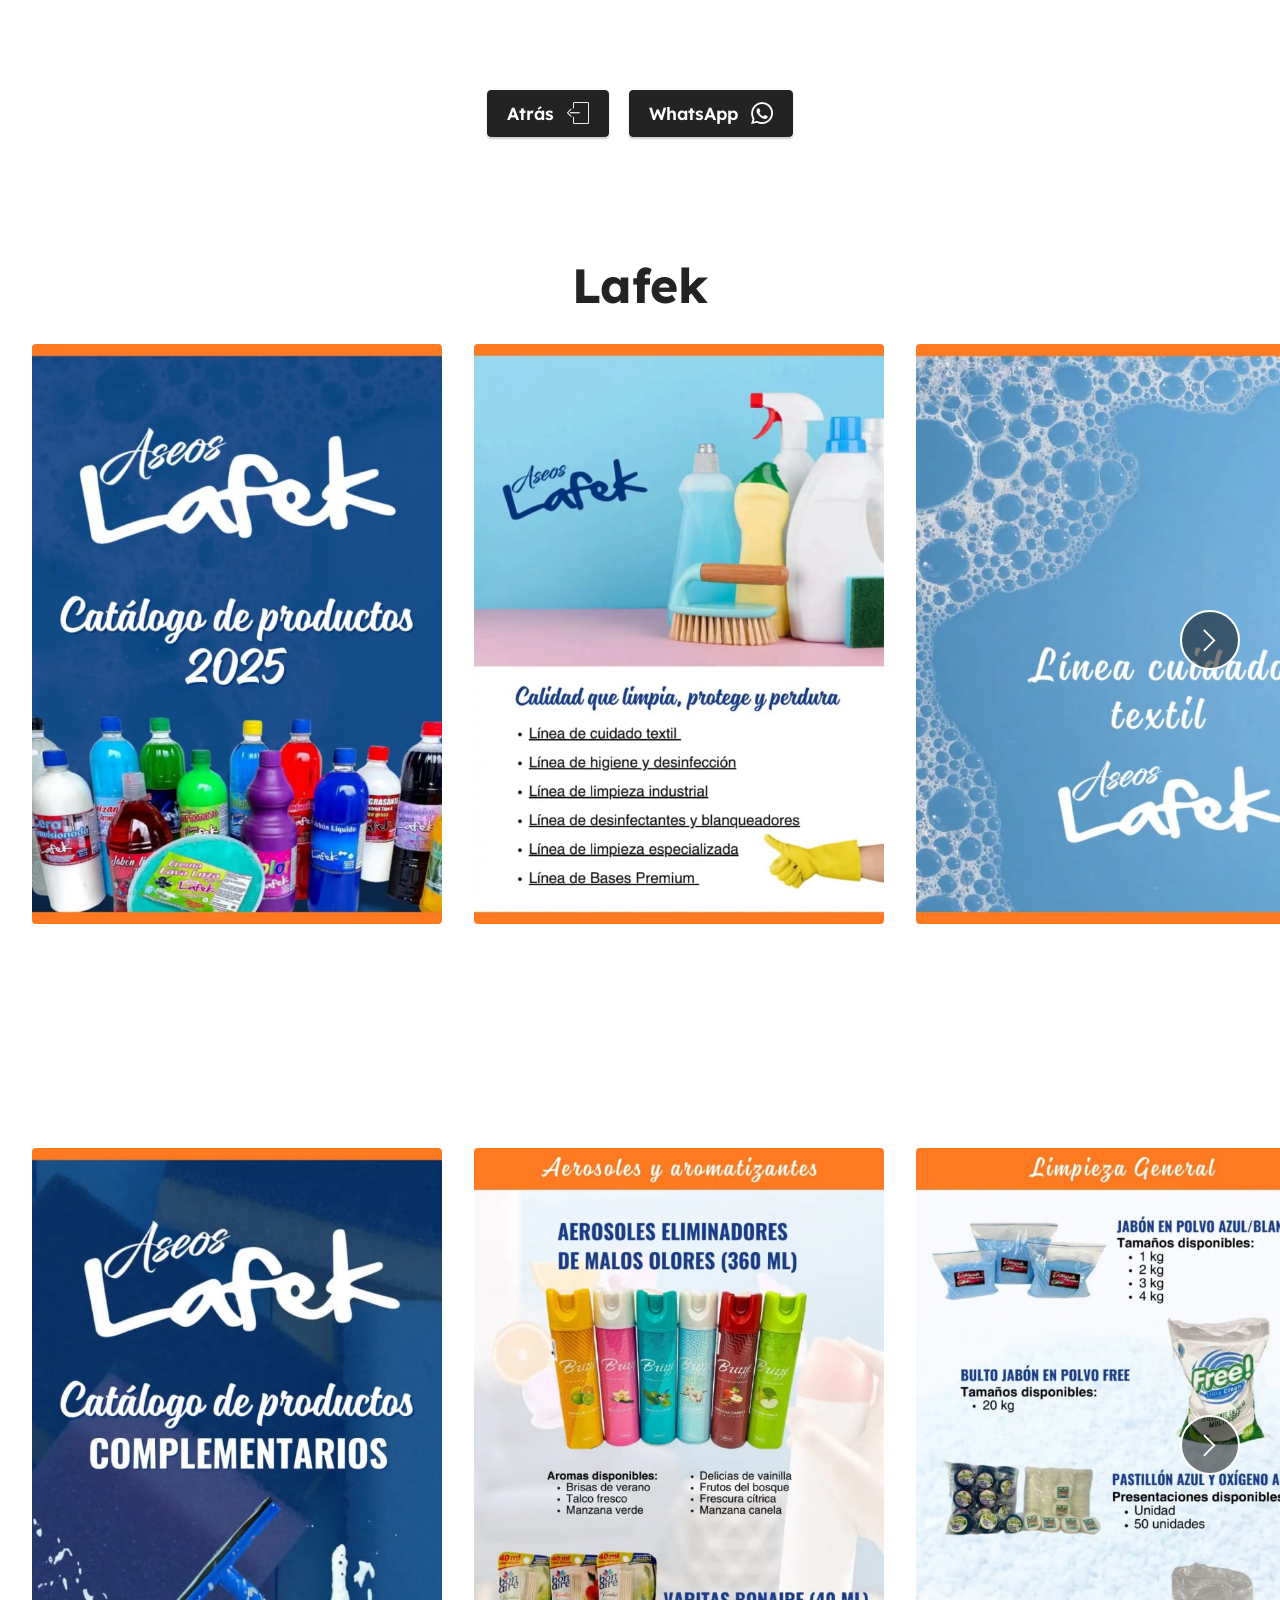
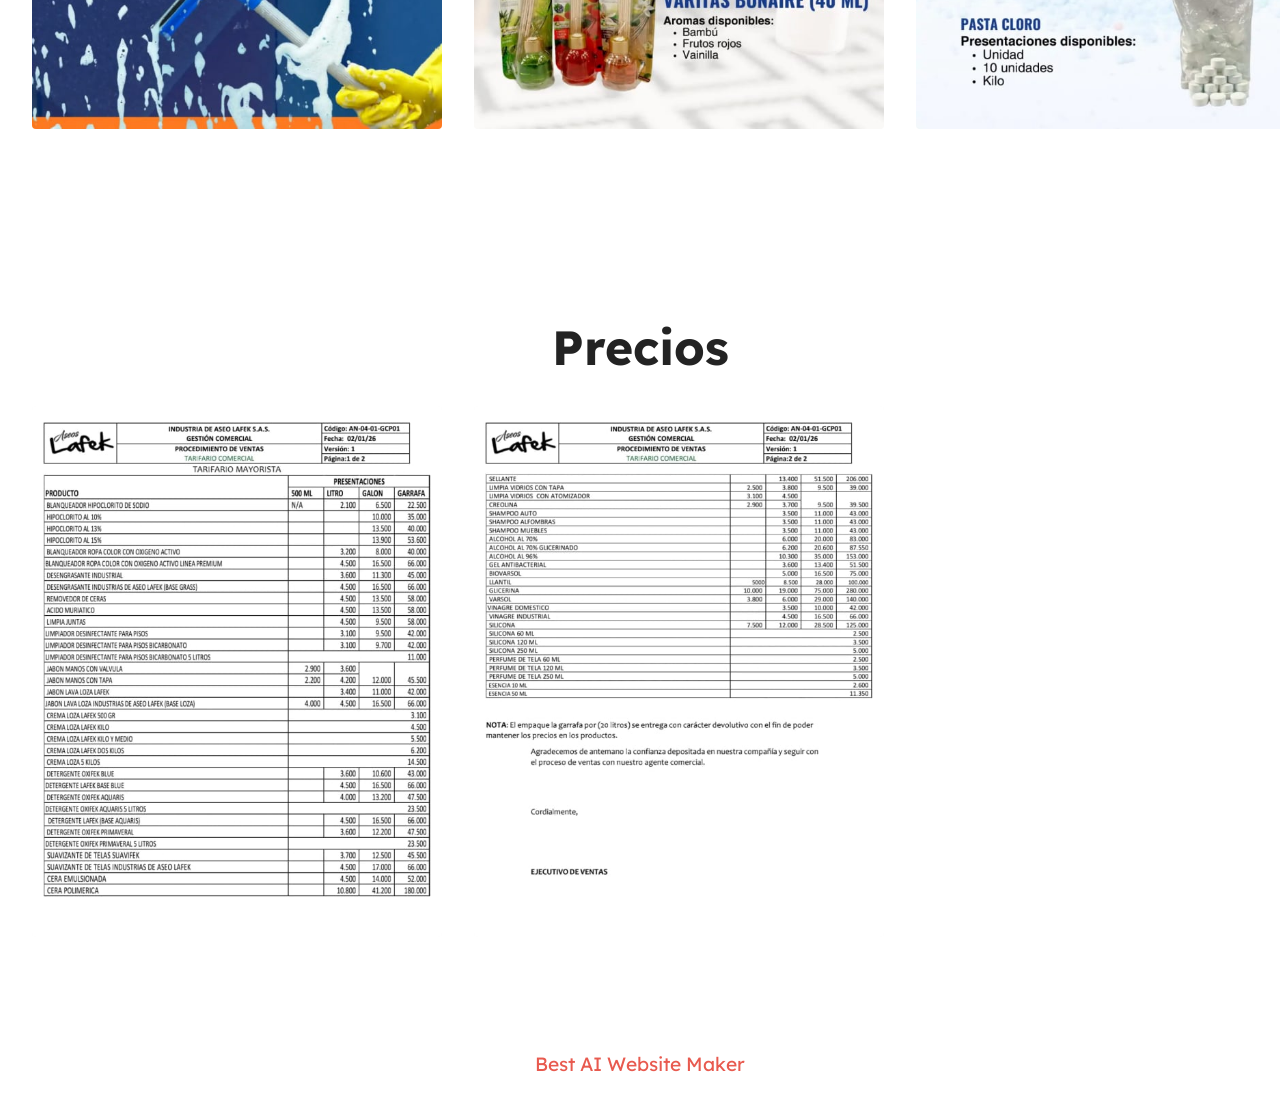
==== commit 828eca5c: "3" ====
--- a/page1.html
+++ b/page1.html
@@ -10,13 +10,15 @@
   <meta name="description" content="">
   
   
-  <title>Lafek</title>
+  <title>lafek</title>
   <link rel="stylesheet" href="assets/web/assets/mobirise-icons/mobirise-icons.css">
   <link rel="stylesheet" href="assets/web/assets/mobirise-icons2/mobirise2.css">
   <link rel="stylesheet" href="assets/bootstrap/css/bootstrap.min.css">
   <link rel="stylesheet" href="assets/socicon/css/styles.css">
   <link rel="stylesheet" href="assets/theme/css/style.css">
-  <link rel="preload" as="style" href="assets/mobirise/css/mbr-additional.css?v=4E1JHl"><link rel="stylesheet" href="assets/mobirise/css/mbr-additional.css?v=4E1JHl" type="text/css">
+  <link rel="preload" href="https://fonts.googleapis.com/css?family=Lexend:100,200,300,400,500,600,700,800,900&display=swap" as="style" onload="this.onload=null;this.rel='stylesheet'">
+  <noscript><link rel="stylesheet" href="https://fonts.googleapis.com/css?family=Lexend:100,200,300,400,500,600,700,800,900&display=swap"></noscript>
+  <link rel="preload" as="style" href="assets/mobirise/css/mbr-additional.css?v=UIPdUX"><link rel="stylesheet" href="assets/mobirise/css/mbr-additional.css?v=UIPdUX" type="text/css">
 
   
   
@@ -24,19 +26,19 @@
 </head>
 <body>
   
-  <section data-bs-version="5.1" class="content11 cid-vhPeyUSz3O" id="content11-8">
+  <section data-bs-version="5.1" class="content11 cid-vhQxvQeThK" id="content11-16">
     
     <div class="container">
         <div class="row justify-content-center">
-            <div class="col-md-12 col-lg-5">
-                <div class="mbr-section-btn align-center"><a class="btn btn-black display-4" href="index.html#header11-1"><span class="mbri-logout mbr-iconfont mbr-iconfont-btn" style="color: rgb(255, 255, 255);"></span>Atras</a>
-                    <a class="btn btn-black display-4" href=""><span class="socicon socicon-whatsapp mbr-iconfont mbr-iconfont-btn"></span>WhatsApp&nbsp;</a></div>
+            <div class="col-md-12 col-lg-10">
+                <div class="mbr-section-btn align-center"><a class="btn btn-black display-4" href="index.html#header11-1"><span class="mbri-logout mbr-iconfont mbr-iconfont-btn"></span>Atrás&nbsp;</a>
+                    <a class="btn btn-black display-4" href="https://wa.me/573138573583"><span class="socicon socicon-whatsapp mbr-iconfont mbr-iconfont-btn"></span>WhatsApp&nbsp;</a></div>
             </div>
         </div>
     </div>
 </section>
 
-<section data-bs-version="5.1" class="slider6 mbr-embla cid-vhP1lL8jzV" id="slider6-0">
+<section data-bs-version="5.1" class="slider6 mbr-embla cid-vhQ43sh5xS" id="slider6-s">
     
     
     <div class="position-relative">
@@ -47,154 +49,264 @@
         <div class="embla mt-4" data-skip-snaps="true" data-align="center" data-contain-scroll="trimSnaps" data-auto-play-interval="5" data-draggable="true">
             <div class="embla__viewport container-fluid">
                 <div class="embla__container">
-                    <div class="embla__slide slider-image item" style="margin-left: 1rem; margin-right: 1rem;">
-                        <div class="slide-content">
-                            <div class="item-wrapper">
-                                <div class="item-img">
-                                    <img src="assets/images/pgina-1.webp" alt="Mobirise Website Builder" title="" data-slide-to="0" data-bs-slide-to="0">
-                                </div>
-                            </div>
-                            
-                            
-                        </div>
-                    </div>
-                    <div class="embla__slide slider-image item" style="margin-left: 1rem; margin-right: 1rem;">
-                        <div class="slide-content">
-                            <div class="item-wrapper">
-                                <div class="item-img">
-                                    <img src="assets/images/pgina-2.webp" alt="Mobirise Website Builder" title="" data-slide-to="1" data-bs-slide-to="1">
-                                </div>
-                            </div>
-                            
-                            
-                        </div>
-                    </div>
-                    <div class="embla__slide slider-image item" style="margin-left: 1rem; margin-right: 1rem;">
-                        <div class="slide-content">
-                            <div class="item-wrapper">
-                                <div class="item-img">
-                                    <img src="assets/images/pgina-3.webp" alt="Mobirise Website Builder" title="" data-slide-to="2" data-bs-slide-to="2">
-                                </div>
-                            </div>
-                            
-                            
-                        </div>
-                    </div>
-                    <div class="embla__slide slider-image item" style="margin-left: 1rem; margin-right: 1rem;">
-                        <div class="slide-content">
-                            <div class="item-wrapper">
-                                <div class="item-img">
-                                    <img src="assets/images/pgina-4.webp" alt="Mobirise Website Builder" title="" data-slide-to="3" data-bs-slide-to="3">
-                                </div>
-                            </div>
-                            
-                            
-                        </div>
-                    </div><div class="embla__slide slider-image item" style="margin-left: 1rem; margin-right: 1rem;">
-                        <div class="slide-content">
-                            <div class="item-wrapper">
-                                <div class="item-img">
-                                    <img src="assets/images/pgina-5.webp" alt="Mobirise Website Builder" title="" data-slide-to="4" data-bs-slide-to="4">
-                                </div>
-                            </div>
-                            
-                            
-                        </div>
-                    </div><div class="embla__slide slider-image item" style="margin-left: 1rem; margin-right: 1rem;">
-                        <div class="slide-content">
-                            <div class="item-wrapper">
-                                <div class="item-img">
-                                    <img src="assets/images/pgina-6.webp" alt="Mobirise Website Builder" title="" data-slide-to="5" data-bs-slide-to="5">
-                                </div>
-                            </div>
-                            
-                            
-                        </div>
-                    </div><div class="embla__slide slider-image item" style="margin-left: 1rem; margin-right: 1rem;">
-                        <div class="slide-content">
-                            <div class="item-wrapper">
-                                <div class="item-img">
-                                    <img src="assets/images/pgina-7.webp" alt="Mobirise Website Builder" title="" data-slide-to="6" data-bs-slide-to="6">
-                                </div>
-                            </div>
-                            
-                            
-                        </div>
-                    </div><div class="embla__slide slider-image item" style="margin-left: 1rem; margin-right: 1rem;">
-                        <div class="slide-content">
-                            <div class="item-wrapper">
-                                <div class="item-img">
-                                    <img src="assets/images/pgina-8.webp" alt="Mobirise Website Builder" title="" data-slide-to="7" data-bs-slide-to="7">
-                                </div>
-                            </div>
-                            
-                            
-                        </div>
-                    </div><div class="embla__slide slider-image item" style="margin-left: 1rem; margin-right: 1rem;">
-                        <div class="slide-content">
-                            <div class="item-wrapper">
-                                <div class="item-img">
-                                    <img src="assets/images/pgina-9.webp" alt="Mobirise Website Builder" title="" data-slide-to="8" data-bs-slide-to="8">
-                                </div>
-                            </div>
-                            
-                            
-                        </div>
-                    </div><div class="embla__slide slider-image item" style="margin-left: 1rem; margin-right: 1rem;">
-                        <div class="slide-content">
-                            <div class="item-wrapper">
-                                <div class="item-img">
-                                    <img src="assets/images/pgina-10.webp" alt="Mobirise Website Builder" title="" data-slide-to="9" data-bs-slide-to="9">
-                                </div>
-                            </div>
-                            
-                            
-                        </div>
-                    </div><div class="embla__slide slider-image item" style="margin-left: 1rem; margin-right: 1rem;">
-                        <div class="slide-content">
-                            <div class="item-wrapper">
-                                <div class="item-img">
-                                    <img src="assets/images/pgina-11.webp" alt="Mobirise Website Builder" title="" data-slide-to="10" data-bs-slide-to="10">
-                                </div>
-                            </div>
-                            
-                            
-                        </div>
-                    </div><div class="embla__slide slider-image item" style="margin-left: 1rem; margin-right: 1rem;">
-                        <div class="slide-content">
-                            <div class="item-wrapper">
-                                <div class="item-img">
-                                    <img src="assets/images/pgina-12.webp" alt="Mobirise Website Builder" title="" data-slide-to="11" data-bs-slide-to="11">
-                                </div>
-                            </div>
-                            
-                            
-                        </div>
-                    </div><div class="embla__slide slider-image item" style="margin-left: 1rem; margin-right: 1rem;">
-                        <div class="slide-content">
-                            <div class="item-wrapper">
-                                <div class="item-img">
-                                    <img src="assets/images/pgina-13.webp" alt="Mobirise Website Builder" title="" data-slide-to="12" data-bs-slide-to="12">
-                                </div>
-                            </div>
-                            
-                            
-                        </div>
-                    </div><div class="embla__slide slider-image item" style="margin-left: 1rem; margin-right: 1rem;">
-                        <div class="slide-content">
-                            <div class="item-wrapper">
-                                <div class="item-img">
-                                    <img src="assets/images/pgina-14.webp" alt="Mobirise Website Builder" title="" data-slide-to="13" data-bs-slide-to="13">
-                                </div>
-                            </div>
-                            
-                            
-                        </div>
-                    </div><div class="embla__slide slider-image item" style="margin-left: 1rem; margin-right: 1rem;">
-                        <div class="slide-content">
-                            <div class="item-wrapper">
-                                <div class="item-img">
-                                    <img src="assets/images/pgina-15.webp" alt="Mobirise Website Builder" title="" data-slide-to="14" data-bs-slide-to="14">
+                    
+                    
+                    
+                    <div class="embla__slide slider-image item active" style="margin-left: 1rem; margin-right: 1rem;">
+                        <div class="slide-content">
+                            <div class="item-wrapper">
+                                <div class="item-img">
+                                    <img src="assets/images/whatsapp20image202026-04-2520at204.29.0220pm201-600x850.jpg" alt="Mobirise Website Builder" title="" data-slide-to="0" data-bs-slide-to="0">
+                                </div>
+                            </div>
+                            
+                            
+                        </div>
+                    </div><div class="embla__slide slider-image item active" style="margin-left: 1rem; margin-right: 1rem;">
+                        <div class="slide-content">
+                            <div class="item-wrapper">
+                                <div class="item-img">
+                                    <img src="assets/images/whatsapp20image202026-04-2520at204.29.0220pm-600x850.jpg" alt="Mobirise Website Builder" title="" data-slide-to="1" data-bs-slide-to="1">
+                                </div>
+                            </div>
+                            
+                            
+                        </div>
+                    </div><div class="embla__slide slider-image item active" style="margin-left: 1rem; margin-right: 1rem;">
+                        <div class="slide-content">
+                            <div class="item-wrapper">
+                                <div class="item-img">
+                                    <img src="assets/images/whatsapp20image202026-04-2520at204.29.0120pm202-600x850.jpg" alt="Mobirise Website Builder" title="" data-slide-to="2" data-bs-slide-to="2">
+                                </div>
+                            </div>
+                            
+                            
+                        </div>
+                    </div><div class="embla__slide slider-image item active" style="margin-left: 1rem; margin-right: 1rem;">
+                        <div class="slide-content">
+                            <div class="item-wrapper">
+                                <div class="item-img">
+                                    <img src="assets/images/whatsapp20image202026-04-2520at204.29.0120pm201-600x850.jpg" alt="Mobirise Website Builder" title="" data-slide-to="3" data-bs-slide-to="3">
+                                </div>
+                            </div>
+                            
+                            
+                        </div>
+                    </div><div class="embla__slide slider-image item active" style="margin-left: 1rem; margin-right: 1rem;">
+                        <div class="slide-content">
+                            <div class="item-wrapper">
+                                <div class="item-img">
+                                    <img src="assets/images/whatsapp20image202026-04-2520at204.29.0120pm-600x850.jpg" alt="Mobirise Website Builder" title="" data-slide-to="4" data-bs-slide-to="4">
+                                </div>
+                            </div>
+                            
+                            
+                        </div>
+                    </div><div class="embla__slide slider-image item active" style="margin-left: 1rem; margin-right: 1rem;">
+                        <div class="slide-content">
+                            <div class="item-wrapper">
+                                <div class="item-img">
+                                    <img src="assets/images/whatsapp20image202026-04-2520at204.29.0020pm201-600x850.jpg" alt="Mobirise Website Builder" title="" data-slide-to="5" data-bs-slide-to="5">
+                                </div>
+                            </div>
+                            
+                            
+                        </div>
+                    </div><div class="embla__slide slider-image item active" style="margin-left: 1rem; margin-right: 1rem;">
+                        <div class="slide-content">
+                            <div class="item-wrapper">
+                                <div class="item-img">
+                                    <img src="assets/images/whatsapp20image202026-04-2520at204.29.0020pm-600x850.jpg" alt="Mobirise Website Builder" title="" data-slide-to="6" data-bs-slide-to="6">
+                                </div>
+                            </div>
+                            
+                            
+                        </div>
+                    </div><div class="embla__slide slider-image item active" style="margin-left: 1rem; margin-right: 1rem;">
+                        <div class="slide-content">
+                            <div class="item-wrapper">
+                                <div class="item-img">
+                                    <img src="assets/images/whatsapp20image202026-04-2520at204.28.5920pm-600x850.jpg" alt="Mobirise Website Builder" title="" data-slide-to="7" data-bs-slide-to="7">
+                                </div>
+                            </div>
+                            
+                            
+                        </div>
+                    </div><div class="embla__slide slider-image item active" style="margin-left: 1rem; margin-right: 1rem;">
+                        <div class="slide-content">
+                            <div class="item-wrapper">
+                                <div class="item-img">
+                                    <img src="assets/images/9-600x850.jpg" alt="Mobirise Website Builder" title="" data-slide-to="8" data-bs-slide-to="8">
+                                </div>
+                            </div>
+                            
+                            
+                        </div>
+                    </div><div class="embla__slide slider-image item active" style="margin-left: 1rem; margin-right: 1rem;">
+                        <div class="slide-content">
+                            <div class="item-wrapper">
+                                <div class="item-img">
+                                    <img src="assets/images/10-600x850.jpg" alt="Mobirise Website Builder" title="" data-slide-to="9" data-bs-slide-to="9">
+                                </div>
+                            </div>
+                            
+                            
+                        </div>
+                    </div><div class="embla__slide slider-image item active" style="margin-left: 1rem; margin-right: 1rem;">
+                        <div class="slide-content">
+                            <div class="item-wrapper">
+                                <div class="item-img">
+                                    <img src="assets/images/11-600x850.jpg" alt="Mobirise Website Builder" title="" data-slide-to="10" data-bs-slide-to="10">
+                                </div>
+                            </div>
+                            
+                            
+                        </div>
+                    </div><div class="embla__slide slider-image item active" style="margin-left: 1rem; margin-right: 1rem;">
+                        <div class="slide-content">
+                            <div class="item-wrapper">
+                                <div class="item-img">
+                                    <img src="assets/images/12-600x850.jpg" alt="Mobirise Website Builder" title="" data-slide-to="11" data-bs-slide-to="11">
+                                </div>
+                            </div>
+                            
+                            
+                        </div>
+                    </div><div class="embla__slide slider-image item active" style="margin-left: 1rem; margin-right: 1rem;">
+                        <div class="slide-content">
+                            <div class="item-wrapper">
+                                <div class="item-img">
+                                    <img src="assets/images/13-600x850.jpg" alt="Mobirise Website Builder" title="" data-slide-to="12" data-bs-slide-to="12">
+                                </div>
+                            </div>
+                            
+                            
+                        </div>
+                    </div><div class="embla__slide slider-image item active" style="margin-left: 1rem; margin-right: 1rem;">
+                        <div class="slide-content">
+                            <div class="item-wrapper">
+                                <div class="item-img">
+                                    <img src="assets/images/14-600x850.jpg" alt="Mobirise Website Builder" title="" data-slide-to="13" data-bs-slide-to="13">
+                                </div>
+                            </div>
+                            
+                            
+                        </div>
+                    </div><div class="embla__slide slider-image item active" style="margin-left: 1rem; margin-right: 1rem;">
+                        <div class="slide-content">
+                            <div class="item-wrapper">
+                                <div class="item-img">
+                                    <img src="assets/images/15-600x850.jpg" alt="Mobirise Website Builder" title="" data-slide-to="14" data-bs-slide-to="14">
+                                </div>
+                            </div>
+                            
+                            
+                        </div>
+                    </div><div class="embla__slide slider-image item active" style="margin-left: 1rem; margin-right: 1rem;">
+                        <div class="slide-content">
+                            <div class="item-wrapper">
+                                <div class="item-img">
+                                    <img src="assets/images/16-600x850.jpg" alt="Mobirise Website Builder" title="" data-slide-to="15" data-bs-slide-to="15">
+                                </div>
+                            </div>
+                            
+                            
+                        </div>
+                    </div><div class="embla__slide slider-image item active" style="margin-left: 1rem; margin-right: 1rem;">
+                        <div class="slide-content">
+                            <div class="item-wrapper">
+                                <div class="item-img">
+                                    <img src="assets/images/17-600x850.jpg" alt="Mobirise Website Builder" title="" data-slide-to="16" data-bs-slide-to="16">
+                                </div>
+                            </div>
+                            
+                            
+                        </div>
+                    </div><div class="embla__slide slider-image item active" style="margin-left: 1rem; margin-right: 1rem;">
+                        <div class="slide-content">
+                            <div class="item-wrapper">
+                                <div class="item-img">
+                                    <img src="assets/images/18-600x850.jpg" alt="Mobirise Website Builder" title="" data-slide-to="17" data-bs-slide-to="17">
+                                </div>
+                            </div>
+                            
+                            
+                        </div>
+                    </div><div class="embla__slide slider-image item active" style="margin-left: 1rem; margin-right: 1rem;">
+                        <div class="slide-content">
+                            <div class="item-wrapper">
+                                <div class="item-img">
+                                    <img src="assets/images/19-600x850.jpg" alt="Mobirise Website Builder" title="" data-slide-to="18" data-bs-slide-to="18">
+                                </div>
+                            </div>
+                            
+                            
+                        </div>
+                    </div><div class="embla__slide slider-image item active" style="margin-left: 1rem; margin-right: 1rem;">
+                        <div class="slide-content">
+                            <div class="item-wrapper">
+                                <div class="item-img">
+                                    <img src="assets/images/20-600x850.jpg" alt="Mobirise Website Builder" title="" data-slide-to="19" data-bs-slide-to="19">
+                                </div>
+                            </div>
+                            
+                            
+                        </div>
+                    </div><div class="embla__slide slider-image item active" style="margin-left: 1rem; margin-right: 1rem;">
+                        <div class="slide-content">
+                            <div class="item-wrapper">
+                                <div class="item-img">
+                                    <img src="assets/images/21-600x850.jpg" alt="Mobirise Website Builder" title="" data-slide-to="20" data-bs-slide-to="20">
+                                </div>
+                            </div>
+                            
+                            
+                        </div>
+                    </div><div class="embla__slide slider-image item active" style="margin-left: 1rem; margin-right: 1rem;">
+                        <div class="slide-content">
+                            <div class="item-wrapper">
+                                <div class="item-img">
+                                    <img src="assets/images/22-600x850.jpg" alt="Mobirise Website Builder" title="" data-slide-to="21" data-bs-slide-to="21">
+                                </div>
+                            </div>
+                            
+                            
+                        </div>
+                    </div><div class="embla__slide slider-image item active" style="margin-left: 1rem; margin-right: 1rem;">
+                        <div class="slide-content">
+                            <div class="item-wrapper">
+                                <div class="item-img">
+                                    <img src="assets/images/23-600x850.jpg" alt="Mobirise Website Builder" title="" data-slide-to="22" data-bs-slide-to="22">
+                                </div>
+                            </div>
+                            
+                            
+                        </div>
+                    </div><div class="embla__slide slider-image item active" style="margin-left: 1rem; margin-right: 1rem;">
+                        <div class="slide-content">
+                            <div class="item-wrapper">
+                                <div class="item-img">
+                                    <img src="assets/images/24-600x850.jpg" alt="Mobirise Website Builder" title="" data-slide-to="23" data-bs-slide-to="23">
+                                </div>
+                            </div>
+                            
+                            
+                        </div>
+                    </div><div class="embla__slide slider-image item active" style="margin-left: 1rem; margin-right: 1rem;">
+                        <div class="slide-content">
+                            <div class="item-wrapper">
+                                <div class="item-img">
+                                    <img src="assets/images/25-600x850.jpg" alt="Mobirise Website Builder" title="" data-slide-to="24" data-bs-slide-to="24">
+                                </div>
+                            </div>
+                            
+                            
+                        </div>
+                    </div><div class="embla__slide slider-image item active" style="margin-left: 1rem; margin-right: 1rem;">
+                        <div class="slide-content">
+                            <div class="item-wrapper">
+                                <div class="item-img">
+                                    <img src="assets/images/26-600x850.jpg" alt="Mobirise Website Builder" title="" data-slide-to="25" data-bs-slide-to="25">
                                 </div>
                             </div>
                             
@@ -215,7 +327,7 @@
     </div>
 </section>
 
-<section data-bs-version="5.1" class="slider6 mbr-embla cid-vhP3mOjuLy" id="slider6-2">
+<section data-bs-version="5.1" class="slider6 mbr-embla cid-vhQ43vxNg4" id="slider6-t">
     
     
     <div class="position-relative">
@@ -223,261 +335,151 @@
         <div class="embla mt-4" data-skip-snaps="true" data-align="center" data-contain-scroll="trimSnaps" data-auto-play-interval="5" data-draggable="true">
             <div class="embla__viewport container-fluid">
                 <div class="embla__container">
-                    <div class="embla__slide slider-image item" style="margin-left: 1rem; margin-right: 1rem;">
-                        <div class="slide-content">
-                            <div class="item-wrapper">
-                                <div class="item-img">
-                                    <img src="assets/images/pgina-1.webp" alt="Mobirise Website Builder" title="" data-slide-to="0" data-bs-slide-to="0">
-                                </div>
-                            </div>
-                            
-                            
-                        </div>
-                    </div><div class="embla__slide slider-image item" style="margin-left: 1rem; margin-right: 1rem;">
-                        <div class="slide-content">
-                            <div class="item-wrapper">
-                                <div class="item-img">
-                                    <img src="assets/images/pgina-2.webp" alt="Mobirise Website Builder" title="" data-slide-to="1" data-bs-slide-to="1">
-                                </div>
-                            </div>
-                            
-                            
-                        </div>
-                    </div><div class="embla__slide slider-image item" style="margin-left: 1rem; margin-right: 1rem;">
-                        <div class="slide-content">
-                            <div class="item-wrapper">
-                                <div class="item-img">
-                                    <img src="assets/images/pgina-3.webp" alt="Mobirise Website Builder" title="" data-slide-to="2" data-bs-slide-to="2">
-                                </div>
-                            </div>
-                            
-                            
-                        </div>
-                    </div><div class="embla__slide slider-image item" style="margin-left: 1rem; margin-right: 1rem;">
-                        <div class="slide-content">
-                            <div class="item-wrapper">
-                                <div class="item-img">
-                                    <img src="assets/images/pgina-4.webp" alt="Mobirise Website Builder" title="" data-slide-to="3" data-bs-slide-to="3">
-                                </div>
-                            </div>
-                            
-                            
-                        </div>
-                    </div><div class="embla__slide slider-image item" style="margin-left: 1rem; margin-right: 1rem;">
-                        <div class="slide-content">
-                            <div class="item-wrapper">
-                                <div class="item-img">
-                                    <img src="assets/images/pgina-5.webp" alt="Mobirise Website Builder" title="" data-slide-to="4" data-bs-slide-to="4">
-                                </div>
-                            </div>
-                            
-                            
-                        </div>
-                    </div><div class="embla__slide slider-image item" style="margin-left: 1rem; margin-right: 1rem;">
-                        <div class="slide-content">
-                            <div class="item-wrapper">
-                                <div class="item-img">
-                                    <img src="assets/images/pgina-6.webp" alt="Mobirise Website Builder" title="" data-slide-to="5" data-bs-slide-to="5">
-                                </div>
-                            </div>
-                            
-                            
-                        </div>
-                    </div><div class="embla__slide slider-image item" style="margin-left: 1rem; margin-right: 1rem;">
-                        <div class="slide-content">
-                            <div class="item-wrapper">
-                                <div class="item-img">
-                                    <img src="assets/images/pgina-7.webp" alt="Mobirise Website Builder" title="" data-slide-to="6" data-bs-slide-to="6">
-                                </div>
-                            </div>
-                            
-                            
-                        </div>
-                    </div><div class="embla__slide slider-image item" style="margin-left: 1rem; margin-right: 1rem;">
-                        <div class="slide-content">
-                            <div class="item-wrapper">
-                                <div class="item-img">
-                                    <img src="assets/images/pgina-8.webp" alt="Mobirise Website Builder" title="" data-slide-to="7" data-bs-slide-to="7">
-                                </div>
-                            </div>
-                            
-                            
-                        </div>
-                    </div><div class="embla__slide slider-image item" style="margin-left: 1rem; margin-right: 1rem;">
-                        <div class="slide-content">
-                            <div class="item-wrapper">
-                                <div class="item-img">
-                                    <img src="assets/images/pgina-9.webp" alt="Mobirise Website Builder" title="" data-slide-to="8" data-bs-slide-to="8">
-                                </div>
-                            </div>
-                            
-                            
-                        </div>
-                    </div><div class="embla__slide slider-image item" style="margin-left: 1rem; margin-right: 1rem;">
-                        <div class="slide-content">
-                            <div class="item-wrapper">
-                                <div class="item-img">
-                                    <img src="assets/images/pgina-10.webp" alt="Mobirise Website Builder" title="" data-slide-to="9" data-bs-slide-to="9">
-                                </div>
-                            </div>
-                            
-                            
-                        </div>
-                    </div><div class="embla__slide slider-image item" style="margin-left: 1rem; margin-right: 1rem;">
-                        <div class="slide-content">
-                            <div class="item-wrapper">
-                                <div class="item-img">
-                                    <img src="assets/images/pgina-11.webp" alt="Mobirise Website Builder" title="" data-slide-to="10" data-bs-slide-to="10">
-                                </div>
-                            </div>
-                            
-                            
-                        </div>
-                    </div><div class="embla__slide slider-image item" style="margin-left: 1rem; margin-right: 1rem;">
-                        <div class="slide-content">
-                            <div class="item-wrapper">
-                                <div class="item-img">
-                                    <img src="assets/images/pgina-12.webp" alt="Mobirise Website Builder" title="" data-slide-to="11" data-bs-slide-to="11">
-                                </div>
-                            </div>
-                            
-                            
-                        </div>
-                    </div><div class="embla__slide slider-image item" style="margin-left: 1rem; margin-right: 1rem;">
-                        <div class="slide-content">
-                            <div class="item-wrapper">
-                                <div class="item-img">
-                                    <img src="assets/images/pgina-13.webp" alt="Mobirise Website Builder" title="" data-slide-to="12" data-bs-slide-to="12">
-                                </div>
-                            </div>
-                            
-                            
-                        </div>
-                    </div><div class="embla__slide slider-image item" style="margin-left: 1rem; margin-right: 1rem;">
-                        <div class="slide-content">
-                            <div class="item-wrapper">
-                                <div class="item-img">
-                                    <img src="assets/images/pgina-14.webp" alt="Mobirise Website Builder" title="" data-slide-to="13" data-bs-slide-to="13">
-                                </div>
-                            </div>
-                            
-                            
-                        </div>
-                    </div><div class="embla__slide slider-image item" style="margin-left: 1rem; margin-right: 1rem;">
-                        <div class="slide-content">
-                            <div class="item-wrapper">
-                                <div class="item-img">
-                                    <img src="assets/images/pgina-15.webp" alt="Mobirise Website Builder" title="" data-slide-to="14" data-bs-slide-to="14">
-                                </div>
-                            </div>
-                            
-                            
-                        </div>
-                    </div><div class="embla__slide slider-image item" style="margin-left: 1rem; margin-right: 1rem;">
-                        <div class="slide-content">
-                            <div class="item-wrapper">
-                                <div class="item-img">
-                                    <img src="assets/images/pgina-16.webp" alt="Mobirise Website Builder" title="" data-slide-to="15" data-bs-slide-to="15">
-                                </div>
-                            </div>
-                            
-                            
-                        </div>
-                    </div><div class="embla__slide slider-image item" style="margin-left: 1rem; margin-right: 1rem;">
-                        <div class="slide-content">
-                            <div class="item-wrapper">
-                                <div class="item-img">
-                                    <img src="assets/images/pgina-17.webp" alt="Mobirise Website Builder" title="" data-slide-to="16" data-bs-slide-to="16">
-                                </div>
-                            </div>
-                            
-                            
-                        </div>
-                    </div><div class="embla__slide slider-image item" style="margin-left: 1rem; margin-right: 1rem;">
-                        <div class="slide-content">
-                            <div class="item-wrapper">
-                                <div class="item-img">
-                                    <img src="assets/images/pgina-18.webp" alt="Mobirise Website Builder" title="" data-slide-to="17" data-bs-slide-to="17">
-                                </div>
-                            </div>
-                            
-                            
-                        </div>
-                    </div><div class="embla__slide slider-image item" style="margin-left: 1rem; margin-right: 1rem;">
-                        <div class="slide-content">
-                            <div class="item-wrapper">
-                                <div class="item-img">
-                                    <img src="assets/images/pgina-19.webp" alt="Mobirise Website Builder" title="" data-slide-to="18" data-bs-slide-to="18">
-                                </div>
-                            </div>
-                            
-                            
-                        </div>
-                    </div><div class="embla__slide slider-image item" style="margin-left: 1rem; margin-right: 1rem;">
-                        <div class="slide-content">
-                            <div class="item-wrapper">
-                                <div class="item-img">
-                                    <img src="assets/images/pgina-20.webp" alt="Mobirise Website Builder" title="" data-slide-to="19" data-bs-slide-to="19">
-                                </div>
-                            </div>
-                            
-                            
-                        </div>
-                    </div><div class="embla__slide slider-image item" style="margin-left: 1rem; margin-right: 1rem;">
-                        <div class="slide-content">
-                            <div class="item-wrapper">
-                                <div class="item-img">
-                                    <img src="assets/images/pgina-21.webp" alt="Mobirise Website Builder" title="" data-slide-to="20" data-bs-slide-to="20">
-                                </div>
-                            </div>
-                            
-                            
-                        </div>
-                    </div><div class="embla__slide slider-image item" style="margin-left: 1rem; margin-right: 1rem;">
-                        <div class="slide-content">
-                            <div class="item-wrapper">
-                                <div class="item-img">
-                                    <img src="assets/images/pgina-22.webp" alt="Mobirise Website Builder" title="" data-slide-to="21" data-bs-slide-to="21">
-                                </div>
-                            </div>
-                            
-                            
-                        </div>
-                    </div><div class="embla__slide slider-image item" style="margin-left: 1rem; margin-right: 1rem;">
-                        <div class="slide-content">
-                            <div class="item-wrapper">
-                                <div class="item-img">
-                                    <img src="assets/images/pgina-23.webp" alt="Mobirise Website Builder" title="" data-slide-to="22" data-bs-slide-to="22">
-                                </div>
-                            </div>
-                            
-                            
-                        </div>
-                    </div><div class="embla__slide slider-image item" style="margin-left: 1rem; margin-right: 1rem;">
-                        <div class="slide-content">
-                            <div class="item-wrapper">
-                                <div class="item-img">
-                                    <img src="assets/images/pgina-24.webp" alt="Mobirise Website Builder" title="" data-slide-to="23" data-bs-slide-to="23">
-                                </div>
-                            </div>
-                            
-                            
-                        </div>
-                    </div><div class="embla__slide slider-image item" style="margin-left: 1rem; margin-right: 1rem;">
-                        <div class="slide-content">
-                            <div class="item-wrapper">
-                                <div class="item-img">
-                                    <img src="assets/images/pgina-25.webp" alt="Mobirise Website Builder" title="" data-slide-to="24" data-bs-slide-to="24">
-                                </div>
-                            </div>
-                            
-                            
-                        </div>
-                    </div><div class="embla__slide slider-image item" style="margin-left: 1rem; margin-right: 1rem;">
-                        <div class="slide-content">
-                            <div class="item-wrapper">
-                                <div class="item-img">
-                                    <img src="assets/images/pgina-26.webp" alt="Mobirise Website Builder" title="" data-slide-to="25" data-bs-slide-to="25">
+                    <div class="embla__slide slider-image item active" style="margin-left: 1rem; margin-right: 1rem;">
+                        <div class="slide-content">
+                            <div class="item-wrapper">
+                                <div class="item-img">
+                                    <img src="assets/images/1-600x850.jpg" alt="Mobirise Website Builder" title="" data-slide-to="0" data-bs-slide-to="0">
+                                </div>
+                            </div>
+                            
+                            
+                        </div>
+                    </div><div class="embla__slide slider-image item active" style="margin-left: 1rem; margin-right: 1rem;">
+                        <div class="slide-content">
+                            <div class="item-wrapper">
+                                <div class="item-img">
+                                    <img src="assets/images/2-600x850.jpg" alt="Mobirise Website Builder" title="" data-slide-to="1" data-bs-slide-to="1">
+                                </div>
+                            </div>
+                            
+                            
+                        </div>
+                    </div><div class="embla__slide slider-image item active" style="margin-left: 1rem; margin-right: 1rem;">
+                        <div class="slide-content">
+                            <div class="item-wrapper">
+                                <div class="item-img">
+                                    <img src="assets/images/3-600x850.jpg" alt="Mobirise Website Builder" title="" data-slide-to="2" data-bs-slide-to="2">
+                                </div>
+                            </div>
+                            
+                            
+                        </div>
+                    </div><div class="embla__slide slider-image item active" style="margin-left: 1rem; margin-right: 1rem;">
+                        <div class="slide-content">
+                            <div class="item-wrapper">
+                                <div class="item-img">
+                                    <img src="assets/images/4-600x850.jpg" alt="Mobirise Website Builder" title="" data-slide-to="3" data-bs-slide-to="3">
+                                </div>
+                            </div>
+                            
+                            
+                        </div>
+                    </div><div class="embla__slide slider-image item active" style="margin-left: 1rem; margin-right: 1rem;">
+                        <div class="slide-content">
+                            <div class="item-wrapper">
+                                <div class="item-img">
+                                    <img src="assets/images/5-600x850.jpg" alt="Mobirise Website Builder" title="" data-slide-to="4" data-bs-slide-to="4">
+                                </div>
+                            </div>
+                            
+                            
+                        </div>
+                    </div><div class="embla__slide slider-image item active" style="margin-left: 1rem; margin-right: 1rem;">
+                        <div class="slide-content">
+                            <div class="item-wrapper">
+                                <div class="item-img">
+                                    <img src="assets/images/6-600x850.jpg" alt="Mobirise Website Builder" title="" data-slide-to="5" data-bs-slide-to="5">
+                                </div>
+                            </div>
+                            
+                            
+                        </div>
+                    </div><div class="embla__slide slider-image item active" style="margin-left: 1rem; margin-right: 1rem;">
+                        <div class="slide-content">
+                            <div class="item-wrapper">
+                                <div class="item-img">
+                                    <img src="assets/images/7-600x850.jpg" alt="Mobirise Website Builder" title="" data-slide-to="6" data-bs-slide-to="6">
+                                </div>
+                            </div>
+                            
+                            
+                        </div>
+                    </div><div class="embla__slide slider-image item active" style="margin-left: 1rem; margin-right: 1rem;">
+                        <div class="slide-content">
+                            <div class="item-wrapper">
+                                <div class="item-img">
+                                    <img src="assets/images/8-600x850.jpg" alt="Mobirise Website Builder" title="" data-slide-to="7" data-bs-slide-to="7">
+                                </div>
+                            </div>
+                            
+                            
+                        </div>
+                    </div><div class="embla__slide slider-image item active" style="margin-left: 1rem; margin-right: 1rem;">
+                        <div class="slide-content">
+                            <div class="item-wrapper">
+                                <div class="item-img">
+                                    <img src="assets/images/9-1-600x850.jpg" alt="Mobirise Website Builder" title="" data-slide-to="8" data-bs-slide-to="8">
+                                </div>
+                            </div>
+                            
+                            
+                        </div>
+                    </div><div class="embla__slide slider-image item active" style="margin-left: 1rem; margin-right: 1rem;">
+                        <div class="slide-content">
+                            <div class="item-wrapper">
+                                <div class="item-img">
+                                    <img src="assets/images/10-1-600x850.jpg" alt="Mobirise Website Builder" title="" data-slide-to="9" data-bs-slide-to="9">
+                                </div>
+                            </div>
+                            
+                            
+                        </div>
+                    </div><div class="embla__slide slider-image item active" style="margin-left: 1rem; margin-right: 1rem;">
+                        <div class="slide-content">
+                            <div class="item-wrapper">
+                                <div class="item-img">
+                                    <img src="assets/images/11-1-600x850.jpg" alt="Mobirise Website Builder" title="" data-slide-to="10" data-bs-slide-to="10">
+                                </div>
+                            </div>
+                            
+                            
+                        </div>
+                    </div><div class="embla__slide slider-image item active" style="margin-left: 1rem; margin-right: 1rem;">
+                        <div class="slide-content">
+                            <div class="item-wrapper">
+                                <div class="item-img">
+                                    <img src="assets/images/12-1-600x850.jpg" alt="Mobirise Website Builder" title="" data-slide-to="11" data-bs-slide-to="11">
+                                </div>
+                            </div>
+                            
+                            
+                        </div>
+                    </div><div class="embla__slide slider-image item active" style="margin-left: 1rem; margin-right: 1rem;">
+                        <div class="slide-content">
+                            <div class="item-wrapper">
+                                <div class="item-img">
+                                    <img src="assets/images/13-1-600x850.jpg" alt="Mobirise Website Builder" title="" data-slide-to="12" data-bs-slide-to="12">
+                                </div>
+                            </div>
+                            
+                            
+                        </div>
+                    </div><div class="embla__slide slider-image item active" style="margin-left: 1rem; margin-right: 1rem;">
+                        <div class="slide-content">
+                            <div class="item-wrapper">
+                                <div class="item-img">
+                                    <img src="assets/images/14-1-600x850.jpg" alt="Mobirise Website Builder" title="" data-slide-to="13" data-bs-slide-to="13">
+                                </div>
+                            </div>
+                            
+                            
+                        </div>
+                    </div><div class="embla__slide slider-image item active" style="margin-left: 1rem; margin-right: 1rem;">
+                        <div class="slide-content">
+                            <div class="item-wrapper">
+                                <div class="item-img">
+                                    <img src="assets/images/15-1-600x850.jpg" alt="Mobirise Website Builder" title="" data-slide-to="14" data-bs-slide-to="14">
                                 </div>
                             </div>
                             
@@ -499,7 +501,56 @@
             </button>
         </div>
     </div>
-</section><section class="display-7" style="padding: 0;align-items: center;justify-content: center;flex-wrap: wrap;    align-content: center;display: flex;position: relative;height: 4rem;"><a href="https://mobiri.se/" style="flex: 1 1;height: 4rem;position: absolute;width: 100%;z-index: 1;"><img alt="Mobirise.com" style="height: 4rem;" src="[data-uri]"></a><p style="margin: 0;text-align: center;" class="display-7">Created with Mobirise &#8204;</p><a style="z-index:1" href="https://mobirise.com/html-builder.html">Free HTML Website Creator</a></section><script src="assets/bootstrap/js/bootstrap.bundle.min.js"></script>  <script src="assets/smoothscroll/smooth-scroll.js"></script>  <script src="assets/ytplayer/index.js"></script>  <script src="assets/embla/embla.min.js"></script>  <script src="assets/embla/script.js"></script>  <script src="assets/theme/js/script.js"></script>  
+</section>
+
+<section data-bs-version="5.1" class="slider6 mbr-embla cid-vhQwQECJsN" id="slider6-15">
+    
+    
+    <div class="position-relative">
+        <div class="mbr-section-head">
+            <h4 class="mbr-section-title mbr-fonts-style align-center mb-0 display-2"><strong>Precios</strong></h4>
+            
+        </div>
+        <div class="embla mt-4" data-skip-snaps="true" data-align="center" data-contain-scroll="trimSnaps" data-auto-play-interval="5" data-draggable="true">
+            <div class="embla__viewport container-fluid">
+                <div class="embla__container">
+                    
+                    
+                    
+                    <div class="embla__slide slider-image item active" style="margin-left: 1rem; margin-right: 1rem;">
+                        <div class="slide-content">
+                            <div class="item-wrapper">
+                                <div class="item-img">
+                                    <img src="assets/images/whatsapp20image202026-04-2520at205.57.1220pm-600x777.jpg" alt="Mobirise Website Builder" title="" data-slide-to="0" data-bs-slide-to="0">
+                                </div>
+                            </div>
+                            
+                            
+                        </div>
+                    </div><div class="embla__slide slider-image item active" style="margin-left: 1rem; margin-right: 1rem;">
+                        <div class="slide-content">
+                            <div class="item-wrapper">
+                                <div class="item-img">
+                                    <img src="assets/images/whatsapp20image202026-04-2520at205.57.1120pm-600x777.jpg" alt="Mobirise Website Builder" title="" data-slide-to="1" data-bs-slide-to="1">
+                                </div>
+                            </div>
+                            
+                            
+                        </div>
+                    </div>
+                </div>
+            </div>
+            <button class="embla__button embla__button--prev">
+                <span class="mobi-mbri mobi-mbri-arrow-prev mbr-iconfont" aria-hidden="true"></span>
+                <span class="sr-only visually-hidden visually-hidden">Previous</span>
+            </button>
+            <button class="embla__button embla__button--next">
+                <span class="mobi-mbri mobi-mbri-arrow-next mbr-iconfont" aria-hidden="true"></span>
+                <span class="sr-only visually-hidden visually-hidden">Next</span>
+            </button>
+        </div>
+    </div>
+</section><section class="display-7" style="padding: 0;align-items: center;justify-content: center;flex-wrap: wrap;    align-content: center;display: flex;position: relative;height: 4rem;"><a href="https://mobiri.se/" style="flex: 1 1;height: 4rem;position: absolute;width: 100%;z-index: 1;"><img alt="" style="height: 4rem;" src="[data-uri]"></a><p style="margin: 0;text-align: center;" class="display-7">&#8204;</p><a style="z-index:1" href="https://mobirise.com/builder/ai-website-maker.html">Best AI Website Maker</a></section><script src="assets/bootstrap/js/bootstrap.bundle.min.js"></script>  <script src="assets/smoothscroll/smooth-scroll.js"></script>  <script src="assets/ytplayer/index.js"></script>  <script src="assets/embla/embla.min.js"></script>  <script src="assets/embla/script.js"></script>  <script src="assets/theme/js/script.js"></script>  
   
   
 </body>
--- a/assets/mobirise/css/mbr-additional.css
+++ b/assets/mobirise/css/mbr-additional.css
@@ -2,7 +2,7 @@
   font-family: Jost;
 }
 .display-1 {
-  font-family: undefined;
+  font-family: 'Lexend', sans-serif;
   font-size: 4.6rem;
   line-height: 1.1;
 }
@@ -10,7 +10,7 @@
   font-size: 5.75rem;
 }
 .display-2 {
-  font-family: undefined;
+  font-family: 'Lexend', sans-serif;
   font-size: 3rem;
   line-height: 1.1;
 }
@@ -18,7 +18,7 @@
   font-size: 3.75rem;
 }
 .display-4 {
-  font-family: undefined;
+  font-family: 'Lexend', sans-serif;
   font-size: 1.1rem;
   line-height: 1.5;
 }
@@ -26,7 +26,7 @@
   font-size: 1.375rem;
 }
 .display-5 {
-  font-family: undefined;
+  font-family: 'Lexend', sans-serif;
   font-size: 2rem;
   line-height: 1.5;
 }
@@ -34,7 +34,7 @@
   font-size: 2.5rem;
 }
 .display-7 {
-  font-family: undefined;
+  font-family: 'Lexend', sans-serif;
   font-size: 1.2rem;
   line-height: 1.5;
 }
@@ -586,7 +586,7 @@
   display: none;
 }
 .form-control {
-  font-family: undefined;
+  font-family: 'Lexend', sans-serif;
   font-size: 1.1rem;
   line-height: 1.5;
   font-weight: 400;
@@ -600,7 +600,7 @@
   border-color: #e85a4f !important;
 }
 .form-control:-webkit-input-placeholder {
-  font-family: undefined;
+  font-family: 'Lexend', sans-serif;
   font-size: 1.1rem;
   line-height: 1.5;
   font-weight: 400;
@@ -687,35 +687,62 @@
   outline-offset: 2px !important;
   transition: outline 0.2s ease-in-out;
 }
-.cid-sFF0SGinka {
+.cid-vhQzChRY0P {
+  padding-top: 6rem;
+  padding-bottom: 6rem;
+  background-image: url("../../../assets/images/whatsapp20image202026-04-2520at206.09.4320pm201-1280x714.jpg");
+}
+.cid-vhQzChRY0P .mbr-fallback-image.disabled {
+  display: none;
+}
+.cid-vhQzChRY0P .mbr-fallback-image {
+  display: block;
+  background-size: cover;
+  background-position: center center;
+  width: 100%;
+  height: 100%;
+  position: absolute;
+  top: 0;
+}
+.cid-vhQzChRY0P .social-row .soc-item {
+  display: inline-block;
+  text-align: center;
+  margin-bottom: 1rem;
+  margin-right: .7rem;
+}
+.cid-vhQzChRY0P .social-row .soc-item .mbr-iconfont {
+  font-size: 32px;
+  border-radius: 50%;
+  padding: 0.6rem;
+  border: 2px solid #232323;
+  transition: all 0.3s;
+  color: #232323;
+}
+.cid-vhQzChRY0P .social-row .soc-item .mbr-iconfont:hover {
+  background-color: #232323;
+  color: #ffffff;
+}
+.cid-vhQADY9DEE {
   padding-top: 5rem;
   padding-bottom: 5rem;
-  background-color: #303237;
-}
-.cid-sFF0SGinka .row {
-  align-items: center;
-}
-@media (max-width: 991px) {
-  .cid-sFF0SGinka .image-wrapper {
-    padding: 1rem;
-  }
-}
-@media (min-width: 992px) {
-  .cid-sFF0SGinka .text-wrapper {
-    padding: 0 2rem;
-  }
-}
-.cid-sFF0SGinka .mbr-section-title {
-  color: #ffffff;
-}
-.cid-sFF0SGinka .mbr-text,
-.cid-sFF0SGinka .mbr-section-btn {
-  color: #8e8d8a;
+  background-color: #ffffff;
+}
+.cid-vhQADY9DEE .mbr-fallback-image.disabled {
+  display: none;
+}
+.cid-vhQADY9DEE .mbr-fallback-image {
+  display: block;
+  background-size: cover;
+  background-position: center center;
+  width: 100%;
+  height: 100%;
+  position: absolute;
+  top: 0;
 }
 .cid-sFF3eJNZDT {
   padding-top: 6rem;
   padding-bottom: 6rem;
-  background-color: #303237;
+  background-color: #ffffff;
 }
 .cid-sFF3eJNZDT .item {
   display: flex;
@@ -723,7 +750,7 @@
   margin-bottom: 2rem;
 }
 .cid-sFF3eJNZDT .icon-box {
-  background: #303237;
+  background: #ffffff;
   width: 60px;
   min-width: 60px;
   height: 60px;
@@ -735,7 +762,7 @@
 }
 .cid-sFF3eJNZDT .mbr-iconfont {
   font-size: 2rem;
-  color: #ffffff;
+  color: #808080;
 }
 @media (max-width: 991px) {
   .cid-sFF3eJNZDT .card {
@@ -747,18 +774,18 @@
 }
 .cid-sFF3eJNZDT .card-title,
 .cid-sFF3eJNZDT .card-box {
-  color: #ffffff;
+  color: #000000;
 }
 .cid-sFF3eJNZDT .icon-text {
-  color: #bbbbbb;
+  color: #303237;
 }
 .cid-sFF3eJNZDT .icon-title {
-  color: #ffffff;
+  color: #000000;
 }
 .cid-vhPaIvl80S {
   padding-top: 6rem;
   padding-bottom: 6rem;
-  background-color: #303237;
+  background-color: #ffffff;
 }
 .cid-vhPaIvl80S img,
 .cid-vhPaIvl80S .item-img {
@@ -776,7 +803,7 @@
 .cid-vhPaIvl80S .slide-content {
   position: relative;
   border-radius: 4px;
-  background: #303237;
+  background: #ffffff;
   height: 100%;
   display: flex;
   overflow: hidden;
@@ -802,7 +829,7 @@
   margin-top: auto !important;
 }
 .cid-vhPaIvl80S .mbr-section-title {
-  color: #ffffff;
+  color: #303237;
 }
 .cid-vhPaIvl80S .mbr-text,
 .cid-vhPaIvl80S .mbr-section-btn {
@@ -811,7 +838,7 @@
 }
 .cid-vhPaIvl80S .item-title {
   text-align: center;
-  color: #ffffff;
+  color: #232323;
 }
 .cid-vhPaIvl80S .item-subtitle {
   text-align: center;
@@ -900,12 +927,45 @@
   -webkit-tap-highlight-color: transparent;
 }
 .cid-vhPaIvl80S .mbr-section-subtitle {
-  color: #bbbbbb;
+  color: #232323;
+}
+.cid-vhQFcoKwHt {
+  padding-top: 6rem;
+  padding-bottom: 6rem;
+  background-color: #ffffff;
+}
+.cid-vhQFcoKwHt .mbr-fallback-image.disabled {
+  display: none;
+}
+.cid-vhQFcoKwHt .mbr-fallback-image {
+  display: block;
+  background-size: cover;
+  background-position: center center;
+  width: 100%;
+  height: 100%;
+  position: absolute;
+  top: 0;
+}
+@media (max-width: 991px) {
+  .cid-vhQFcoKwHt .image-wrapper {
+    margin-bottom: 1rem;
+  }
+}
+.cid-vhQFcoKwHt .row {
+  flex-direction: row-reverse;
+}
+.cid-vhQFcoKwHt img {
+  width: 100%;
+}
+@media (min-width: 992px) {
+  .cid-vhQFcoKwHt .text-wrapper {
+    padding: 2rem;
+  }
 }
 .cid-sFF3B84VW8 {
   padding-top: 5rem;
   padding-bottom: 5rem;
-  background-color: #303237;
+  background-color: #ffffff;
 }
 .cid-sFF3B84VW8 .image-wrapper {
   display: flex;
@@ -933,7 +993,7 @@
   color: #e85a4f;
 }
 .cid-sFF3B84VW8 .mbr-section-title {
-  color: #ffffff;
+  color: #303237;
 }
 .cid-sFF3B84VW8 .card-title {
   color: #ffffff;
@@ -944,71 +1004,71 @@
 .cid-sFF3CYc3p7 {
   padding-top: 120px;
   padding-bottom: 120px;
-  background-color: #232323;
+  background-color: #ffffff;
   overflow: hidden;
 }
 .cid-sFF3CYc3p7 .media-container-row .mbr-text {
-  color: #232323;
-}
-.cid-vhPeyUSz3O {
-  padding-top: 2rem;
-  padding-bottom: 0rem;
+  color: #ffffff;
+}
+.cid-vhQxvQeThK {
+  padding-top: 5rem;
+  padding-bottom: 1rem;
   background-color: #ffffff;
 }
-.cid-vhP1lL8jzV {
+.cid-vhQ43sh5xS {
   padding-top: 6rem;
   padding-bottom: 6rem;
   background-color: #ffffff;
 }
-.cid-vhP1lL8jzV img,
-.cid-vhP1lL8jzV .item-img {
+.cid-vhQ43sh5xS img,
+.cid-vhQ43sh5xS .item-img {
   height: 100%;
   object-fit: cover;
 }
-.cid-vhP1lL8jzV .item:focus,
-.cid-vhP1lL8jzV span:focus {
+.cid-vhQ43sh5xS .item:focus,
+.cid-vhQ43sh5xS span:focus {
   outline: none;
 }
-.cid-vhP1lL8jzV .item-wrapper {
-  position: relative;
-}
-.cid-vhP1lL8jzV .slide-content {
+.cid-vhQ43sh5xS .item-wrapper {
+  position: relative;
+}
+.cid-vhQ43sh5xS .slide-content {
   position: relative;
   border-radius: 4px;
-  background: #ff9966;
+  background: #fafafa;
   height: 100%;
   display: flex;
   overflow: hidden;
   flex-flow: column nowrap;
 }
 @media (min-width: 992px) {
-  .cid-vhP1lL8jzV .slide-content .item-content {
+  .cid-vhQ43sh5xS .slide-content .item-content {
     padding: 2rem;
   }
 }
 @media (max-width: 991px) {
-  .cid-vhP1lL8jzV .slide-content .item-content {
+  .cid-vhQ43sh5xS .slide-content .item-content {
     padding: 1rem;
   }
 }
-.cid-vhP1lL8jzV .mbr-section-btn {
+.cid-vhQ43sh5xS .mbr-section-btn {
   margin-top: auto !important;
 }
-.cid-vhP1lL8jzV .mbr-section-title {
-  color: #000000;
-}
-.cid-vhP1lL8jzV .mbr-text,
-.cid-vhP1lL8jzV .mbr-section-btn {
-  text-align: center;
-}
-.cid-vhP1lL8jzV .item-title {
-  text-align: center;
-}
-.cid-vhP1lL8jzV .item-subtitle {
-  text-align: center;
+.cid-vhQ43sh5xS .mbr-section-title {
   color: #232323;
 }
-.cid-vhP1lL8jzV .embla__slide {
+.cid-vhQ43sh5xS .mbr-text,
+.cid-vhQ43sh5xS .mbr-section-btn {
+  text-align: center;
+}
+.cid-vhQ43sh5xS .item-title {
+  text-align: center;
+}
+.cid-vhQ43sh5xS .item-subtitle {
+  text-align: center;
+  color: #232323;
+}
+.cid-vhQ43sh5xS .embla__slide {
   display: flex;
   justify-content: center;
   position: relative;
@@ -1016,18 +1076,18 @@
   max-width: 410px;
 }
 @media (max-width: 768px) {
-  .cid-vhP1lL8jzV .embla__slide {
+  .cid-vhQ43sh5xS .embla__slide {
     min-width: 70%;
     max-width: initial;
     margin-left: 1rem !important;
     margin-right: 1rem !important;
   }
 }
-.cid-vhP1lL8jzV .embla__button--next,
-.cid-vhP1lL8jzV .embla__button--prev {
-  display: flex;
-}
-.cid-vhP1lL8jzV .embla__button {
+.cid-vhQ43sh5xS .embla__button--next,
+.cid-vhQ43sh5xS .embla__button--prev {
+  display: flex;
+}
+.cid-vhQ43sh5xS .embla__button {
   top: 50%;
   width: 60px;
   height: 60px;
@@ -1044,70 +1104,70 @@
   align-items: center;
 }
 @media (max-width: 768px) {
-  .cid-vhP1lL8jzV .embla__button {
+  .cid-vhQ43sh5xS .embla__button {
     display: none;
   }
 }
-.cid-vhP1lL8jzV .embla__button:disabled {
+.cid-vhQ43sh5xS .embla__button:disabled {
   cursor: default;
   display: none;
 }
-.cid-vhP1lL8jzV .embla__button:hover {
+.cid-vhQ43sh5xS .embla__button:hover {
   background: #000;
   color: rgba(255, 255, 255, 0.5);
 }
-.cid-vhP1lL8jzV .embla__button.embla__button--prev {
+.cid-vhQ43sh5xS .embla__button.embla__button--prev {
   left: 0;
   margin-left: 2.5rem;
 }
-.cid-vhP1lL8jzV .embla__button.embla__button--next {
+.cid-vhQ43sh5xS .embla__button.embla__button--next {
   right: 0;
   margin-right: 2.5rem;
 }
 @media (max-width: 767px) {
-  .cid-vhP1lL8jzV .embla__button {
+  .cid-vhQ43sh5xS .embla__button {
     top: auto;
   }
 }
-.cid-vhP1lL8jzV .embla {
-  position: relative;
-  width: 100%;
-}
-.cid-vhP1lL8jzV .embla__viewport {
+.cid-vhQ43sh5xS .embla {
+  position: relative;
+  width: 100%;
+}
+.cid-vhQ43sh5xS .embla__viewport {
   overflow: hidden;
   width: 100%;
 }
-.cid-vhP1lL8jzV .embla__viewport.is-draggable {
+.cid-vhQ43sh5xS .embla__viewport.is-draggable {
   cursor: grab;
 }
-.cid-vhP1lL8jzV .embla__viewport.is-dragging {
+.cid-vhQ43sh5xS .embla__viewport.is-dragging {
   cursor: grabbing;
 }
-.cid-vhP1lL8jzV .embla__container {
+.cid-vhQ43sh5xS .embla__container {
   display: flex;
   user-select: none;
   -webkit-touch-callout: none;
   -khtml-user-select: none;
   -webkit-tap-highlight-color: transparent;
 }
-.cid-vhP3mOjuLy {
+.cid-vhQ43vxNg4 {
   padding-top: 6rem;
   padding-bottom: 6rem;
   background-color: #ffffff;
 }
-.cid-vhP3mOjuLy img,
-.cid-vhP3mOjuLy .item-img {
+.cid-vhQ43vxNg4 img,
+.cid-vhQ43vxNg4 .item-img {
   height: 100%;
   object-fit: cover;
 }
-.cid-vhP3mOjuLy .item:focus,
-.cid-vhP3mOjuLy span:focus {
+.cid-vhQ43vxNg4 .item:focus,
+.cid-vhQ43vxNg4 span:focus {
   outline: none;
 }
-.cid-vhP3mOjuLy .item-wrapper {
-  position: relative;
-}
-.cid-vhP3mOjuLy .slide-content {
+.cid-vhQ43vxNg4 .item-wrapper {
+  position: relative;
+}
+.cid-vhQ43vxNg4 .slide-content {
   position: relative;
   border-radius: 4px;
   background: #fafafa;
@@ -1117,33 +1177,33 @@
   flex-flow: column nowrap;
 }
 @media (min-width: 992px) {
-  .cid-vhP3mOjuLy .slide-content .item-content {
+  .cid-vhQ43vxNg4 .slide-content .item-content {
     padding: 2rem;
   }
 }
 @media (max-width: 991px) {
-  .cid-vhP3mOjuLy .slide-content .item-content {
+  .cid-vhQ43vxNg4 .slide-content .item-content {
     padding: 1rem;
   }
 }
-.cid-vhP3mOjuLy .mbr-section-btn {
+.cid-vhQ43vxNg4 .mbr-section-btn {
   margin-top: auto !important;
 }
-.cid-vhP3mOjuLy .mbr-section-title {
-  color: #000000;
-}
-.cid-vhP3mOjuLy .mbr-text,
-.cid-vhP3mOjuLy .mbr-section-btn {
-  text-align: center;
-}
-.cid-vhP3mOjuLy .item-title {
-  text-align: center;
-}
-.cid-vhP3mOjuLy .item-subtitle {
-  text-align: center;
+.cid-vhQ43vxNg4 .mbr-section-title {
   color: #232323;
 }
-.cid-vhP3mOjuLy .embla__slide {
+.cid-vhQ43vxNg4 .mbr-text,
+.cid-vhQ43vxNg4 .mbr-section-btn {
+  text-align: center;
+}
+.cid-vhQ43vxNg4 .item-title {
+  text-align: center;
+}
+.cid-vhQ43vxNg4 .item-subtitle {
+  text-align: center;
+  color: #232323;
+}
+.cid-vhQ43vxNg4 .embla__slide {
   display: flex;
   justify-content: center;
   position: relative;
@@ -1151,18 +1211,18 @@
   max-width: 410px;
 }
 @media (max-width: 768px) {
-  .cid-vhP3mOjuLy .embla__slide {
+  .cid-vhQ43vxNg4 .embla__slide {
     min-width: 70%;
     max-width: initial;
     margin-left: 1rem !important;
     margin-right: 1rem !important;
   }
 }
-.cid-vhP3mOjuLy .embla__button--next,
-.cid-vhP3mOjuLy .embla__button--prev {
-  display: flex;
-}
-.cid-vhP3mOjuLy .embla__button {
+.cid-vhQ43vxNg4 .embla__button--next,
+.cid-vhQ43vxNg4 .embla__button--prev {
+  display: flex;
+}
+.cid-vhQ43vxNg4 .embla__button {
   top: 50%;
   width: 60px;
   height: 60px;
@@ -1179,49 +1239,1009 @@
   align-items: center;
 }
 @media (max-width: 768px) {
-  .cid-vhP3mOjuLy .embla__button {
+  .cid-vhQ43vxNg4 .embla__button {
     display: none;
   }
 }
-.cid-vhP3mOjuLy .embla__button:disabled {
+.cid-vhQ43vxNg4 .embla__button:disabled {
   cursor: default;
   display: none;
 }
-.cid-vhP3mOjuLy .embla__button:hover {
+.cid-vhQ43vxNg4 .embla__button:hover {
   background: #000;
   color: rgba(255, 255, 255, 0.5);
 }
-.cid-vhP3mOjuLy .embla__button.embla__button--prev {
+.cid-vhQ43vxNg4 .embla__button.embla__button--prev {
   left: 0;
   margin-left: 2.5rem;
 }
-.cid-vhP3mOjuLy .embla__button.embla__button--next {
+.cid-vhQ43vxNg4 .embla__button.embla__button--next {
   right: 0;
   margin-right: 2.5rem;
 }
 @media (max-width: 767px) {
-  .cid-vhP3mOjuLy .embla__button {
+  .cid-vhQ43vxNg4 .embla__button {
     top: auto;
   }
 }
-.cid-vhP3mOjuLy .embla {
-  position: relative;
-  width: 100%;
-}
-.cid-vhP3mOjuLy .embla__viewport {
+.cid-vhQ43vxNg4 .embla {
+  position: relative;
+  width: 100%;
+}
+.cid-vhQ43vxNg4 .embla__viewport {
   overflow: hidden;
   width: 100%;
 }
-.cid-vhP3mOjuLy .embla__viewport.is-draggable {
+.cid-vhQ43vxNg4 .embla__viewport.is-draggable {
   cursor: grab;
 }
-.cid-vhP3mOjuLy .embla__viewport.is-dragging {
+.cid-vhQ43vxNg4 .embla__viewport.is-dragging {
   cursor: grabbing;
 }
-.cid-vhP3mOjuLy .embla__container {
+.cid-vhQ43vxNg4 .embla__container {
   display: flex;
   user-select: none;
   -webkit-touch-callout: none;
   -khtml-user-select: none;
   -webkit-tap-highlight-color: transparent;
 }
+.cid-vhQwQECJsN {
+  padding-top: 6rem;
+  padding-bottom: 6rem;
+  background-color: #ffffff;
+}
+.cid-vhQwQECJsN img,
+.cid-vhQwQECJsN .item-img {
+  height: 100%;
+  object-fit: cover;
+}
+.cid-vhQwQECJsN .item:focus,
+.cid-vhQwQECJsN span:focus {
+  outline: none;
+}
+.cid-vhQwQECJsN .item-wrapper {
+  position: relative;
+}
+.cid-vhQwQECJsN .slide-content {
+  position: relative;
+  border-radius: 4px;
+  background: #fafafa;
+  height: 100%;
+  display: flex;
+  overflow: hidden;
+  flex-flow: column nowrap;
+}
+@media (min-width: 992px) {
+  .cid-vhQwQECJsN .slide-content .item-content {
+    padding: 2rem;
+  }
+}
+@media (max-width: 991px) {
+  .cid-vhQwQECJsN .slide-content .item-content {
+    padding: 1rem;
+  }
+}
+.cid-vhQwQECJsN .mbr-section-btn {
+  margin-top: auto !important;
+}
+.cid-vhQwQECJsN .mbr-section-title {
+  color: #232323;
+}
+.cid-vhQwQECJsN .mbr-text,
+.cid-vhQwQECJsN .mbr-section-btn {
+  text-align: center;
+}
+.cid-vhQwQECJsN .item-title {
+  text-align: center;
+}
+.cid-vhQwQECJsN .item-subtitle {
+  text-align: center;
+  color: #232323;
+}
+.cid-vhQwQECJsN .embla__slide {
+  display: flex;
+  justify-content: center;
+  position: relative;
+  min-width: 410px;
+  max-width: 410px;
+}
+@media (max-width: 768px) {
+  .cid-vhQwQECJsN .embla__slide {
+    min-width: 70%;
+    max-width: initial;
+    margin-left: 1rem !important;
+    margin-right: 1rem !important;
+  }
+}
+.cid-vhQwQECJsN .embla__button--next,
+.cid-vhQwQECJsN .embla__button--prev {
+  display: flex;
+}
+.cid-vhQwQECJsN .embla__button {
+  top: 50%;
+  width: 60px;
+  height: 60px;
+  margin-top: -1.5rem;
+  font-size: 22px;
+  background-color: rgba(0, 0, 0, 0.5);
+  color: #fff;
+  border: 2px solid #fff;
+  border-radius: 50%;
+  transition: all 0.3s;
+  position: absolute;
+  display: flex;
+  justify-content: center;
+  align-items: center;
+}
+@media (max-width: 768px) {
+  .cid-vhQwQECJsN .embla__button {
+    display: none;
+  }
+}
+.cid-vhQwQECJsN .embla__button:disabled {
+  cursor: default;
+  display: none;
+}
+.cid-vhQwQECJsN .embla__button:hover {
+  background: #000;
+  color: rgba(255, 255, 255, 0.5);
+}
+.cid-vhQwQECJsN .embla__button.embla__button--prev {
+  left: 0;
+  margin-left: 2.5rem;
+}
+.cid-vhQwQECJsN .embla__button.embla__button--next {
+  right: 0;
+  margin-right: 2.5rem;
+}
+@media (max-width: 767px) {
+  .cid-vhQwQECJsN .embla__button {
+    top: auto;
+  }
+}
+.cid-vhQwQECJsN .embla {
+  position: relative;
+  width: 100%;
+}
+.cid-vhQwQECJsN .embla__viewport {
+  overflow: hidden;
+  width: 100%;
+}
+.cid-vhQwQECJsN .embla__viewport.is-draggable {
+  cursor: grab;
+}
+.cid-vhQwQECJsN .embla__viewport.is-dragging {
+  cursor: grabbing;
+}
+.cid-vhQwQECJsN .embla__container {
+  display: flex;
+  user-select: none;
+  -webkit-touch-callout: none;
+  -khtml-user-select: none;
+  -webkit-tap-highlight-color: transparent;
+}
+.cid-vhQxSbBO0W {
+  padding-top: 5rem;
+  padding-bottom: 1rem;
+  background-color: #ffffff;
+}
+.cid-vhQ9QGCw2K {
+  padding-top: 6rem;
+  padding-bottom: 6rem;
+  background-color: #ffffff;
+}
+.cid-vhQ9QGCw2K img,
+.cid-vhQ9QGCw2K .item-img {
+  height: 100%;
+  object-fit: cover;
+}
+.cid-vhQ9QGCw2K .item:focus,
+.cid-vhQ9QGCw2K span:focus {
+  outline: none;
+}
+.cid-vhQ9QGCw2K .item-wrapper {
+  position: relative;
+}
+.cid-vhQ9QGCw2K .slide-content {
+  position: relative;
+  border-radius: 4px;
+  background: #fafafa;
+  height: 100%;
+  display: flex;
+  overflow: hidden;
+  flex-flow: column nowrap;
+}
+@media (min-width: 992px) {
+  .cid-vhQ9QGCw2K .slide-content .item-content {
+    padding: 2rem;
+  }
+}
+@media (max-width: 991px) {
+  .cid-vhQ9QGCw2K .slide-content .item-content {
+    padding: 1rem;
+  }
+}
+.cid-vhQ9QGCw2K .mbr-section-btn {
+  margin-top: auto !important;
+}
+.cid-vhQ9QGCw2K .mbr-section-title {
+  color: #232323;
+}
+.cid-vhQ9QGCw2K .mbr-text,
+.cid-vhQ9QGCw2K .mbr-section-btn {
+  text-align: center;
+}
+.cid-vhQ9QGCw2K .item-title {
+  text-align: center;
+}
+.cid-vhQ9QGCw2K .item-subtitle {
+  text-align: center;
+  color: #232323;
+}
+.cid-vhQ9QGCw2K .embla__slide {
+  display: flex;
+  justify-content: center;
+  position: relative;
+  min-width: 410px;
+  max-width: 410px;
+}
+@media (max-width: 768px) {
+  .cid-vhQ9QGCw2K .embla__slide {
+    min-width: 70%;
+    max-width: initial;
+    margin-left: 1rem !important;
+    margin-right: 1rem !important;
+  }
+}
+.cid-vhQ9QGCw2K .embla__button--next,
+.cid-vhQ9QGCw2K .embla__button--prev {
+  display: flex;
+}
+.cid-vhQ9QGCw2K .embla__button {
+  top: 50%;
+  width: 60px;
+  height: 60px;
+  margin-top: -1.5rem;
+  font-size: 22px;
+  background-color: rgba(0, 0, 0, 0.5);
+  color: #fff;
+  border: 2px solid #fff;
+  border-radius: 50%;
+  transition: all 0.3s;
+  position: absolute;
+  display: flex;
+  justify-content: center;
+  align-items: center;
+}
+@media (max-width: 768px) {
+  .cid-vhQ9QGCw2K .embla__button {
+    display: none;
+  }
+}
+.cid-vhQ9QGCw2K .embla__button:disabled {
+  cursor: default;
+  display: none;
+}
+.cid-vhQ9QGCw2K .embla__button:hover {
+  background: #000;
+  color: rgba(255, 255, 255, 0.5);
+}
+.cid-vhQ9QGCw2K .embla__button.embla__button--prev {
+  left: 0;
+  margin-left: 2.5rem;
+}
+.cid-vhQ9QGCw2K .embla__button.embla__button--next {
+  right: 0;
+  margin-right: 2.5rem;
+}
+@media (max-width: 767px) {
+  .cid-vhQ9QGCw2K .embla__button {
+    top: auto;
+  }
+}
+.cid-vhQ9QGCw2K .embla {
+  position: relative;
+  width: 100%;
+}
+.cid-vhQ9QGCw2K .embla__viewport {
+  overflow: hidden;
+  width: 100%;
+}
+.cid-vhQ9QGCw2K .embla__viewport.is-draggable {
+  cursor: grab;
+}
+.cid-vhQ9QGCw2K .embla__viewport.is-dragging {
+  cursor: grabbing;
+}
+.cid-vhQ9QGCw2K .embla__container {
+  display: flex;
+  user-select: none;
+  -webkit-touch-callout: none;
+  -khtml-user-select: none;
+  -webkit-tap-highlight-color: transparent;
+}
+.cid-vhQ9QPz3xl {
+  padding-top: 6rem;
+  padding-bottom: 6rem;
+  background-color: #ffffff;
+}
+.cid-vhQ9QPz3xl img,
+.cid-vhQ9QPz3xl .item-img {
+  height: 100%;
+  object-fit: cover;
+}
+.cid-vhQ9QPz3xl .item:focus,
+.cid-vhQ9QPz3xl span:focus {
+  outline: none;
+}
+.cid-vhQ9QPz3xl .item-wrapper {
+  position: relative;
+}
+.cid-vhQ9QPz3xl .slide-content {
+  position: relative;
+  border-radius: 4px;
+  background: #fafafa;
+  height: 100%;
+  display: flex;
+  overflow: hidden;
+  flex-flow: column nowrap;
+}
+@media (min-width: 992px) {
+  .cid-vhQ9QPz3xl .slide-content .item-content {
+    padding: 2rem;
+  }
+}
+@media (max-width: 991px) {
+  .cid-vhQ9QPz3xl .slide-content .item-content {
+    padding: 1rem;
+  }
+}
+.cid-vhQ9QPz3xl .mbr-section-btn {
+  margin-top: auto !important;
+}
+.cid-vhQ9QPz3xl .mbr-section-title {
+  color: #232323;
+}
+.cid-vhQ9QPz3xl .mbr-text,
+.cid-vhQ9QPz3xl .mbr-section-btn {
+  text-align: center;
+}
+.cid-vhQ9QPz3xl .item-title {
+  text-align: center;
+}
+.cid-vhQ9QPz3xl .item-subtitle {
+  text-align: center;
+  color: #232323;
+}
+.cid-vhQ9QPz3xl .embla__slide {
+  display: flex;
+  justify-content: center;
+  position: relative;
+  min-width: 410px;
+  max-width: 410px;
+}
+@media (max-width: 768px) {
+  .cid-vhQ9QPz3xl .embla__slide {
+    min-width: 70%;
+    max-width: initial;
+    margin-left: 1rem !important;
+    margin-right: 1rem !important;
+  }
+}
+.cid-vhQ9QPz3xl .embla__button--next,
+.cid-vhQ9QPz3xl .embla__button--prev {
+  display: flex;
+}
+.cid-vhQ9QPz3xl .embla__button {
+  top: 50%;
+  width: 60px;
+  height: 60px;
+  margin-top: -1.5rem;
+  font-size: 22px;
+  background-color: rgba(0, 0, 0, 0.5);
+  color: #fff;
+  border: 2px solid #fff;
+  border-radius: 50%;
+  transition: all 0.3s;
+  position: absolute;
+  display: flex;
+  justify-content: center;
+  align-items: center;
+}
+@media (max-width: 768px) {
+  .cid-vhQ9QPz3xl .embla__button {
+    display: none;
+  }
+}
+.cid-vhQ9QPz3xl .embla__button:disabled {
+  cursor: default;
+  display: none;
+}
+.cid-vhQ9QPz3xl .embla__button:hover {
+  background: #000;
+  color: rgba(255, 255, 255, 0.5);
+}
+.cid-vhQ9QPz3xl .embla__button.embla__button--prev {
+  left: 0;
+  margin-left: 2.5rem;
+}
+.cid-vhQ9QPz3xl .embla__button.embla__button--next {
+  right: 0;
+  margin-right: 2.5rem;
+}
+@media (max-width: 767px) {
+  .cid-vhQ9QPz3xl .embla__button {
+    top: auto;
+  }
+}
+.cid-vhQ9QPz3xl .embla {
+  position: relative;
+  width: 100%;
+}
+.cid-vhQ9QPz3xl .embla__viewport {
+  overflow: hidden;
+  width: 100%;
+}
+.cid-vhQ9QPz3xl .embla__viewport.is-draggable {
+  cursor: grab;
+}
+.cid-vhQ9QPz3xl .embla__viewport.is-dragging {
+  cursor: grabbing;
+}
+.cid-vhQ9QPz3xl .embla__container {
+  display: flex;
+  user-select: none;
+  -webkit-touch-callout: none;
+  -khtml-user-select: none;
+  -webkit-tap-highlight-color: transparent;
+}
+.cid-vhQyaou1Tb {
+  padding-top: 5rem;
+  padding-bottom: 1rem;
+  background-color: #ffffff;
+}
+.cid-vhQ48uNH2H {
+  padding-top: 6rem;
+  padding-bottom: 6rem;
+  background-color: #ffffff;
+}
+.cid-vhQ48uNH2H img,
+.cid-vhQ48uNH2H .item-img {
+  height: 100%;
+  object-fit: cover;
+}
+.cid-vhQ48uNH2H .item:focus,
+.cid-vhQ48uNH2H span:focus {
+  outline: none;
+}
+.cid-vhQ48uNH2H .item-wrapper {
+  position: relative;
+}
+.cid-vhQ48uNH2H .slide-content {
+  position: relative;
+  border-radius: 4px;
+  background: #fafafa;
+  height: 100%;
+  display: flex;
+  overflow: hidden;
+  flex-flow: column nowrap;
+}
+@media (min-width: 992px) {
+  .cid-vhQ48uNH2H .slide-content .item-content {
+    padding: 2rem;
+  }
+}
+@media (max-width: 991px) {
+  .cid-vhQ48uNH2H .slide-content .item-content {
+    padding: 1rem;
+  }
+}
+.cid-vhQ48uNH2H .mbr-section-btn {
+  margin-top: auto !important;
+}
+.cid-vhQ48uNH2H .mbr-section-title {
+  color: #232323;
+}
+.cid-vhQ48uNH2H .mbr-text,
+.cid-vhQ48uNH2H .mbr-section-btn {
+  text-align: center;
+}
+.cid-vhQ48uNH2H .item-title {
+  text-align: center;
+}
+.cid-vhQ48uNH2H .item-subtitle {
+  text-align: center;
+  color: #232323;
+}
+.cid-vhQ48uNH2H .embla__slide {
+  display: flex;
+  justify-content: center;
+  position: relative;
+  min-width: 410px;
+  max-width: 410px;
+}
+@media (max-width: 768px) {
+  .cid-vhQ48uNH2H .embla__slide {
+    min-width: 70%;
+    max-width: initial;
+    margin-left: 1rem !important;
+    margin-right: 1rem !important;
+  }
+}
+.cid-vhQ48uNH2H .embla__button--next,
+.cid-vhQ48uNH2H .embla__button--prev {
+  display: flex;
+}
+.cid-vhQ48uNH2H .embla__button {
+  top: 50%;
+  width: 60px;
+  height: 60px;
+  margin-top: -1.5rem;
+  font-size: 22px;
+  background-color: rgba(0, 0, 0, 0.5);
+  color: #fff;
+  border: 2px solid #fff;
+  border-radius: 50%;
+  transition: all 0.3s;
+  position: absolute;
+  display: flex;
+  justify-content: center;
+  align-items: center;
+}
+@media (max-width: 768px) {
+  .cid-vhQ48uNH2H .embla__button {
+    display: none;
+  }
+}
+.cid-vhQ48uNH2H .embla__button:disabled {
+  cursor: default;
+  display: none;
+}
+.cid-vhQ48uNH2H .embla__button:hover {
+  background: #000;
+  color: rgba(255, 255, 255, 0.5);
+}
+.cid-vhQ48uNH2H .embla__button.embla__button--prev {
+  left: 0;
+  margin-left: 2.5rem;
+}
+.cid-vhQ48uNH2H .embla__button.embla__button--next {
+  right: 0;
+  margin-right: 2.5rem;
+}
+@media (max-width: 767px) {
+  .cid-vhQ48uNH2H .embla__button {
+    top: auto;
+  }
+}
+.cid-vhQ48uNH2H .embla {
+  position: relative;
+  width: 100%;
+}
+.cid-vhQ48uNH2H .embla__viewport {
+  overflow: hidden;
+  width: 100%;
+}
+.cid-vhQ48uNH2H .embla__viewport.is-draggable {
+  cursor: grab;
+}
+.cid-vhQ48uNH2H .embla__viewport.is-dragging {
+  cursor: grabbing;
+}
+.cid-vhQ48uNH2H .embla__container {
+  display: flex;
+  user-select: none;
+  -webkit-touch-callout: none;
+  -khtml-user-select: none;
+  -webkit-tap-highlight-color: transparent;
+}
+.cid-vhQ48z02cH {
+  padding-top: 6rem;
+  padding-bottom: 6rem;
+  background-color: #ffffff;
+}
+.cid-vhQ48z02cH img,
+.cid-vhQ48z02cH .item-img {
+  height: 100%;
+  object-fit: cover;
+}
+.cid-vhQ48z02cH .item:focus,
+.cid-vhQ48z02cH span:focus {
+  outline: none;
+}
+.cid-vhQ48z02cH .item-wrapper {
+  position: relative;
+}
+.cid-vhQ48z02cH .slide-content {
+  position: relative;
+  border-radius: 4px;
+  background: #fafafa;
+  height: 100%;
+  display: flex;
+  overflow: hidden;
+  flex-flow: column nowrap;
+}
+@media (min-width: 992px) {
+  .cid-vhQ48z02cH .slide-content .item-content {
+    padding: 2rem;
+  }
+}
+@media (max-width: 991px) {
+  .cid-vhQ48z02cH .slide-content .item-content {
+    padding: 1rem;
+  }
+}
+.cid-vhQ48z02cH .mbr-section-btn {
+  margin-top: auto !important;
+}
+.cid-vhQ48z02cH .mbr-section-title {
+  color: #232323;
+}
+.cid-vhQ48z02cH .mbr-text,
+.cid-vhQ48z02cH .mbr-section-btn {
+  text-align: center;
+}
+.cid-vhQ48z02cH .item-title {
+  text-align: center;
+}
+.cid-vhQ48z02cH .item-subtitle {
+  text-align: center;
+  color: #232323;
+}
+.cid-vhQ48z02cH .embla__slide {
+  display: flex;
+  justify-content: center;
+  position: relative;
+  min-width: 410px;
+  max-width: 410px;
+}
+@media (max-width: 768px) {
+  .cid-vhQ48z02cH .embla__slide {
+    min-width: 70%;
+    max-width: initial;
+    margin-left: 1rem !important;
+    margin-right: 1rem !important;
+  }
+}
+.cid-vhQ48z02cH .embla__button--next,
+.cid-vhQ48z02cH .embla__button--prev {
+  display: flex;
+}
+.cid-vhQ48z02cH .embla__button {
+  top: 50%;
+  width: 60px;
+  height: 60px;
+  margin-top: -1.5rem;
+  font-size: 22px;
+  background-color: rgba(0, 0, 0, 0.5);
+  color: #fff;
+  border: 2px solid #fff;
+  border-radius: 50%;
+  transition: all 0.3s;
+  position: absolute;
+  display: flex;
+  justify-content: center;
+  align-items: center;
+}
+@media (max-width: 768px) {
+  .cid-vhQ48z02cH .embla__button {
+    display: none;
+  }
+}
+.cid-vhQ48z02cH .embla__button:disabled {
+  cursor: default;
+  display: none;
+}
+.cid-vhQ48z02cH .embla__button:hover {
+  background: #000;
+  color: rgba(255, 255, 255, 0.5);
+}
+.cid-vhQ48z02cH .embla__button.embla__button--prev {
+  left: 0;
+  margin-left: 2.5rem;
+}
+.cid-vhQ48z02cH .embla__button.embla__button--next {
+  right: 0;
+  margin-right: 2.5rem;
+}
+@media (max-width: 767px) {
+  .cid-vhQ48z02cH .embla__button {
+    top: auto;
+  }
+}
+.cid-vhQ48z02cH .embla {
+  position: relative;
+  width: 100%;
+}
+.cid-vhQ48z02cH .embla__viewport {
+  overflow: hidden;
+  width: 100%;
+}
+.cid-vhQ48z02cH .embla__viewport.is-draggable {
+  cursor: grab;
+}
+.cid-vhQ48z02cH .embla__viewport.is-dragging {
+  cursor: grabbing;
+}
+.cid-vhQ48z02cH .embla__container {
+  display: flex;
+  user-select: none;
+  -webkit-touch-callout: none;
+  -khtml-user-select: none;
+  -webkit-tap-highlight-color: transparent;
+}
+.cid-vhQyrvtigy {
+  padding-top: 5rem;
+  padding-bottom: 1rem;
+  background-color: #ffffff;
+}
+.cid-vhQ4aieX5Z {
+  padding-top: 6rem;
+  padding-bottom: 6rem;
+  background-color: #ffffff;
+}
+.cid-vhQ4aieX5Z img,
+.cid-vhQ4aieX5Z .item-img {
+  height: 100%;
+  object-fit: cover;
+}
+.cid-vhQ4aieX5Z .item:focus,
+.cid-vhQ4aieX5Z span:focus {
+  outline: none;
+}
+.cid-vhQ4aieX5Z .item-wrapper {
+  position: relative;
+}
+.cid-vhQ4aieX5Z .slide-content {
+  position: relative;
+  border-radius: 4px;
+  background: #fafafa;
+  height: 100%;
+  display: flex;
+  overflow: hidden;
+  flex-flow: column nowrap;
+}
+@media (min-width: 992px) {
+  .cid-vhQ4aieX5Z .slide-content .item-content {
+    padding: 2rem;
+  }
+}
+@media (max-width: 991px) {
+  .cid-vhQ4aieX5Z .slide-content .item-content {
+    padding: 1rem;
+  }
+}
+.cid-vhQ4aieX5Z .mbr-section-btn {
+  margin-top: auto !important;
+}
+.cid-vhQ4aieX5Z .mbr-section-title {
+  color: #232323;
+}
+.cid-vhQ4aieX5Z .mbr-text,
+.cid-vhQ4aieX5Z .mbr-section-btn {
+  text-align: center;
+}
+.cid-vhQ4aieX5Z .item-title {
+  text-align: center;
+}
+.cid-vhQ4aieX5Z .item-subtitle {
+  text-align: center;
+  color: #232323;
+}
+.cid-vhQ4aieX5Z .embla__slide {
+  display: flex;
+  justify-content: center;
+  position: relative;
+  min-width: 410px;
+  max-width: 410px;
+}
+@media (max-width: 768px) {
+  .cid-vhQ4aieX5Z .embla__slide {
+    min-width: 70%;
+    max-width: initial;
+    margin-left: 1rem !important;
+    margin-right: 1rem !important;
+  }
+}
+.cid-vhQ4aieX5Z .embla__button--next,
+.cid-vhQ4aieX5Z .embla__button--prev {
+  display: flex;
+}
+.cid-vhQ4aieX5Z .embla__button {
+  top: 50%;
+  width: 60px;
+  height: 60px;
+  margin-top: -1.5rem;
+  font-size: 22px;
+  background-color: rgba(0, 0, 0, 0.5);
+  color: #fff;
+  border: 2px solid #fff;
+  border-radius: 50%;
+  transition: all 0.3s;
+  position: absolute;
+  display: flex;
+  justify-content: center;
+  align-items: center;
+}
+@media (max-width: 768px) {
+  .cid-vhQ4aieX5Z .embla__button {
+    display: none;
+  }
+}
+.cid-vhQ4aieX5Z .embla__button:disabled {
+  cursor: default;
+  display: none;
+}
+.cid-vhQ4aieX5Z .embla__button:hover {
+  background: #000;
+  color: rgba(255, 255, 255, 0.5);
+}
+.cid-vhQ4aieX5Z .embla__button.embla__button--prev {
+  left: 0;
+  margin-left: 2.5rem;
+}
+.cid-vhQ4aieX5Z .embla__button.embla__button--next {
+  right: 0;
+  margin-right: 2.5rem;
+}
+@media (max-width: 767px) {
+  .cid-vhQ4aieX5Z .embla__button {
+    top: auto;
+  }
+}
+.cid-vhQ4aieX5Z .embla {
+  position: relative;
+  width: 100%;
+}
+.cid-vhQ4aieX5Z .embla__viewport {
+  overflow: hidden;
+  width: 100%;
+}
+.cid-vhQ4aieX5Z .embla__viewport.is-draggable {
+  cursor: grab;
+}
+.cid-vhQ4aieX5Z .embla__viewport.is-dragging {
+  cursor: grabbing;
+}
+.cid-vhQ4aieX5Z .embla__container {
+  display: flex;
+  user-select: none;
+  -webkit-touch-callout: none;
+  -khtml-user-select: none;
+  -webkit-tap-highlight-color: transparent;
+}
+.cid-vhQ4allMlN {
+  padding-top: 6rem;
+  padding-bottom: 6rem;
+  background-color: #ffffff;
+}
+.cid-vhQ4allMlN img,
+.cid-vhQ4allMlN .item-img {
+  height: 100%;
+  object-fit: cover;
+}
+.cid-vhQ4allMlN .item:focus,
+.cid-vhQ4allMlN span:focus {
+  outline: none;
+}
+.cid-vhQ4allMlN .item-wrapper {
+  position: relative;
+}
+.cid-vhQ4allMlN .slide-content {
+  position: relative;
+  border-radius: 4px;
+  background: #fafafa;
+  height: 100%;
+  display: flex;
+  overflow: hidden;
+  flex-flow: column nowrap;
+}
+@media (min-width: 992px) {
+  .cid-vhQ4allMlN .slide-content .item-content {
+    padding: 2rem;
+  }
+}
+@media (max-width: 991px) {
+  .cid-vhQ4allMlN .slide-content .item-content {
+    padding: 1rem;
+  }
+}
+.cid-vhQ4allMlN .mbr-section-btn {
+  margin-top: auto !important;
+}
+.cid-vhQ4allMlN .mbr-section-title {
+  color: #232323;
+}
+.cid-vhQ4allMlN .mbr-text,
+.cid-vhQ4allMlN .mbr-section-btn {
+  text-align: center;
+}
+.cid-vhQ4allMlN .item-title {
+  text-align: center;
+}
+.cid-vhQ4allMlN .item-subtitle {
+  text-align: center;
+  color: #232323;
+}
+.cid-vhQ4allMlN .embla__slide {
+  display: flex;
+  justify-content: center;
+  position: relative;
+  min-width: 410px;
+  max-width: 410px;
+}
+@media (max-width: 768px) {
+  .cid-vhQ4allMlN .embla__slide {
+    min-width: 70%;
+    max-width: initial;
+    margin-left: 1rem !important;
+    margin-right: 1rem !important;
+  }
+}
+.cid-vhQ4allMlN .embla__button--next,
+.cid-vhQ4allMlN .embla__button--prev {
+  display: flex;
+}
+.cid-vhQ4allMlN .embla__button {
+  top: 50%;
+  width: 60px;
+  height: 60px;
+  margin-top: -1.5rem;
+  font-size: 22px;
+  background-color: rgba(0, 0, 0, 0.5);
+  color: #fff;
+  border: 2px solid #fff;
+  border-radius: 50%;
+  transition: all 0.3s;
+  position: absolute;
+  display: flex;
+  justify-content: center;
+  align-items: center;
+}
+@media (max-width: 768px) {
+  .cid-vhQ4allMlN .embla__button {
+    display: none;
+  }
+}
+.cid-vhQ4allMlN .embla__button:disabled {
+  cursor: default;
+  display: none;
+}
+.cid-vhQ4allMlN .embla__button:hover {
+  background: #000;
+  color: rgba(255, 255, 255, 0.5);
+}
+.cid-vhQ4allMlN .embla__button.embla__button--prev {
+  left: 0;
+  margin-left: 2.5rem;
+}
+.cid-vhQ4allMlN .embla__button.embla__button--next {
+  right: 0;
+  margin-right: 2.5rem;
+}
+@media (max-width: 767px) {
+  .cid-vhQ4allMlN .embla__button {
+    top: auto;
+  }
+}
+.cid-vhQ4allMlN .embla {
+  position: relative;
+  width: 100%;
+}
+.cid-vhQ4allMlN .embla__viewport {
+  overflow: hidden;
+  width: 100%;
+}
+.cid-vhQ4allMlN .embla__viewport.is-draggable {
+  cursor: grab;
+}
+.cid-vhQ4allMlN .embla__viewport.is-dragging {
+  cursor: grabbing;
+}
+.cid-vhQ4allMlN .embla__container {
+  display: flex;
+  user-select: none;
+  -webkit-touch-callout: none;
+  -khtml-user-select: none;
+  -webkit-tap-highlight-color: transparent;
+}
--- a/assets/mobirise/css/mbr-additional.css
+++ b/assets/mobirise/css/mbr-additional.css
@@ -2,7 +2,7 @@
   font-family: Jost;
 }
 .display-1 {
-  font-family: undefined;
+  font-family: 'Lexend', sans-serif;
   font-size: 4.6rem;
   line-height: 1.1;
 }
@@ -10,7 +10,7 @@
   font-size: 5.75rem;
 }
 .display-2 {
-  font-family: undefined;
+  font-family: 'Lexend', sans-serif;
   font-size: 3rem;
   line-height: 1.1;
 }
@@ -18,7 +18,7 @@
   font-size: 3.75rem;
 }
 .display-4 {
-  font-family: undefined;
+  font-family: 'Lexend', sans-serif;
   font-size: 1.1rem;
   line-height: 1.5;
 }
@@ -26,7 +26,7 @@
   font-size: 1.375rem;
 }
 .display-5 {
-  font-family: undefined;
+  font-family: 'Lexend', sans-serif;
   font-size: 2rem;
   line-height: 1.5;
 }
@@ -34,7 +34,7 @@
   font-size: 2.5rem;
 }
 .display-7 {
-  font-family: undefined;
+  font-family: 'Lexend', sans-serif;
   font-size: 1.2rem;
   line-height: 1.5;
 }
@@ -586,7 +586,7 @@
   display: none;
 }
 .form-control {
-  font-family: undefined;
+  font-family: 'Lexend', sans-serif;
   font-size: 1.1rem;
   line-height: 1.5;
   font-weight: 400;
@@ -600,7 +600,7 @@
   border-color: #e85a4f !important;
 }
 .form-control:-webkit-input-placeholder {
-  font-family: undefined;
+  font-family: 'Lexend', sans-serif;
   font-size: 1.1rem;
   line-height: 1.5;
   font-weight: 400;
@@ -687,35 +687,62 @@
   outline-offset: 2px !important;
   transition: outline 0.2s ease-in-out;
 }
-.cid-sFF0SGinka {
+.cid-vhQzChRY0P {
+  padding-top: 6rem;
+  padding-bottom: 6rem;
+  background-image: url("../../../assets/images/whatsapp20image202026-04-2520at206.09.4320pm201-1280x714.jpg");
+}
+.cid-vhQzChRY0P .mbr-fallback-image.disabled {
+  display: none;
+}
+.cid-vhQzChRY0P .mbr-fallback-image {
+  display: block;
+  background-size: cover;
+  background-position: center center;
+  width: 100%;
+  height: 100%;
+  position: absolute;
+  top: 0;
+}
+.cid-vhQzChRY0P .social-row .soc-item {
+  display: inline-block;
+  text-align: center;
+  margin-bottom: 1rem;
+  margin-right: .7rem;
+}
+.cid-vhQzChRY0P .social-row .soc-item .mbr-iconfont {
+  font-size: 32px;
+  border-radius: 50%;
+  padding: 0.6rem;
+  border: 2px solid #232323;
+  transition: all 0.3s;
+  color: #232323;
+}
+.cid-vhQzChRY0P .social-row .soc-item .mbr-iconfont:hover {
+  background-color: #232323;
+  color: #ffffff;
+}
+.cid-vhQADY9DEE {
   padding-top: 5rem;
   padding-bottom: 5rem;
-  background-color: #303237;
-}
-.cid-sFF0SGinka .row {
-  align-items: center;
-}
-@media (max-width: 991px) {
-  .cid-sFF0SGinka .image-wrapper {
-    padding: 1rem;
-  }
-}
-@media (min-width: 992px) {
-  .cid-sFF0SGinka .text-wrapper {
-    padding: 0 2rem;
-  }
-}
-.cid-sFF0SGinka .mbr-section-title {
-  color: #ffffff;
-}
-.cid-sFF0SGinka .mbr-text,
-.cid-sFF0SGinka .mbr-section-btn {
-  color: #8e8d8a;
+  background-color: #ffffff;
+}
+.cid-vhQADY9DEE .mbr-fallback-image.disabled {
+  display: none;
+}
+.cid-vhQADY9DEE .mbr-fallback-image {
+  display: block;
+  background-size: cover;
+  background-position: center center;
+  width: 100%;
+  height: 100%;
+  position: absolute;
+  top: 0;
 }
 .cid-sFF3eJNZDT {
   padding-top: 6rem;
   padding-bottom: 6rem;
-  background-color: #303237;
+  background-color: #ffffff;
 }
 .cid-sFF3eJNZDT .item {
   display: flex;
@@ -723,7 +750,7 @@
   margin-bottom: 2rem;
 }
 .cid-sFF3eJNZDT .icon-box {
-  background: #303237;
+  background: #ffffff;
   width: 60px;
   min-width: 60px;
   height: 60px;
@@ -735,7 +762,7 @@
 }
 .cid-sFF3eJNZDT .mbr-iconfont {
   font-size: 2rem;
-  color: #ffffff;
+  color: #808080;
 }
 @media (max-width: 991px) {
   .cid-sFF3eJNZDT .card {
@@ -747,18 +774,18 @@
 }
 .cid-sFF3eJNZDT .card-title,
 .cid-sFF3eJNZDT .card-box {
-  color: #ffffff;
+  color: #000000;
 }
 .cid-sFF3eJNZDT .icon-text {
-  color: #bbbbbb;
+  color: #303237;
 }
 .cid-sFF3eJNZDT .icon-title {
-  color: #ffffff;
+  color: #000000;
 }
 .cid-vhPaIvl80S {
   padding-top: 6rem;
   padding-bottom: 6rem;
-  background-color: #303237;
+  background-color: #ffffff;
 }
 .cid-vhPaIvl80S img,
 .cid-vhPaIvl80S .item-img {
@@ -776,7 +803,7 @@
 .cid-vhPaIvl80S .slide-content {
   position: relative;
   border-radius: 4px;
-  background: #303237;
+  background: #ffffff;
   height: 100%;
   display: flex;
   overflow: hidden;
@@ -802,7 +829,7 @@
   margin-top: auto !important;
 }
 .cid-vhPaIvl80S .mbr-section-title {
-  color: #ffffff;
+  color: #303237;
 }
 .cid-vhPaIvl80S .mbr-text,
 .cid-vhPaIvl80S .mbr-section-btn {
@@ -811,7 +838,7 @@
 }
 .cid-vhPaIvl80S .item-title {
   text-align: center;
-  color: #ffffff;
+  color: #232323;
 }
 .cid-vhPaIvl80S .item-subtitle {
   text-align: center;
@@ -900,12 +927,45 @@
   -webkit-tap-highlight-color: transparent;
 }
 .cid-vhPaIvl80S .mbr-section-subtitle {
-  color: #bbbbbb;
+  color: #232323;
+}
+.cid-vhQFcoKwHt {
+  padding-top: 6rem;
+  padding-bottom: 6rem;
+  background-color: #ffffff;
+}
+.cid-vhQFcoKwHt .mbr-fallback-image.disabled {
+  display: none;
+}
+.cid-vhQFcoKwHt .mbr-fallback-image {
+  display: block;
+  background-size: cover;
+  background-position: center center;
+  width: 100%;
+  height: 100%;
+  position: absolute;
+  top: 0;
+}
+@media (max-width: 991px) {
+  .cid-vhQFcoKwHt .image-wrapper {
+    margin-bottom: 1rem;
+  }
+}
+.cid-vhQFcoKwHt .row {
+  flex-direction: row-reverse;
+}
+.cid-vhQFcoKwHt img {
+  width: 100%;
+}
+@media (min-width: 992px) {
+  .cid-vhQFcoKwHt .text-wrapper {
+    padding: 2rem;
+  }
 }
 .cid-sFF3B84VW8 {
   padding-top: 5rem;
   padding-bottom: 5rem;
-  background-color: #303237;
+  background-color: #ffffff;
 }
 .cid-sFF3B84VW8 .image-wrapper {
   display: flex;
@@ -933,7 +993,7 @@
   color: #e85a4f;
 }
 .cid-sFF3B84VW8 .mbr-section-title {
-  color: #ffffff;
+  color: #303237;
 }
 .cid-sFF3B84VW8 .card-title {
   color: #ffffff;
@@ -944,71 +1004,71 @@
 .cid-sFF3CYc3p7 {
   padding-top: 120px;
   padding-bottom: 120px;
-  background-color: #232323;
+  background-color: #ffffff;
   overflow: hidden;
 }
 .cid-sFF3CYc3p7 .media-container-row .mbr-text {
-  color: #232323;
-}
-.cid-vhPeyUSz3O {
-  padding-top: 2rem;
-  padding-bottom: 0rem;
+  color: #ffffff;
+}
+.cid-vhQxvQeThK {
+  padding-top: 5rem;
+  padding-bottom: 1rem;
   background-color: #ffffff;
 }
-.cid-vhP1lL8jzV {
+.cid-vhQ43sh5xS {
   padding-top: 6rem;
   padding-bottom: 6rem;
   background-color: #ffffff;
 }
-.cid-vhP1lL8jzV img,
-.cid-vhP1lL8jzV .item-img {
+.cid-vhQ43sh5xS img,
+.cid-vhQ43sh5xS .item-img {
   height: 100%;
   object-fit: cover;
 }
-.cid-vhP1lL8jzV .item:focus,
-.cid-vhP1lL8jzV span:focus {
+.cid-vhQ43sh5xS .item:focus,
+.cid-vhQ43sh5xS span:focus {
   outline: none;
 }
-.cid-vhP1lL8jzV .item-wrapper {
-  position: relative;
-}
-.cid-vhP1lL8jzV .slide-content {
+.cid-vhQ43sh5xS .item-wrapper {
+  position: relative;
+}
+.cid-vhQ43sh5xS .slide-content {
   position: relative;
   border-radius: 4px;
-  background: #ff9966;
+  background: #fafafa;
   height: 100%;
   display: flex;
   overflow: hidden;
   flex-flow: column nowrap;
 }
 @media (min-width: 992px) {
-  .cid-vhP1lL8jzV .slide-content .item-content {
+  .cid-vhQ43sh5xS .slide-content .item-content {
     padding: 2rem;
   }
 }
 @media (max-width: 991px) {
-  .cid-vhP1lL8jzV .slide-content .item-content {
+  .cid-vhQ43sh5xS .slide-content .item-content {
     padding: 1rem;
   }
 }
-.cid-vhP1lL8jzV .mbr-section-btn {
+.cid-vhQ43sh5xS .mbr-section-btn {
   margin-top: auto !important;
 }
-.cid-vhP1lL8jzV .mbr-section-title {
-  color: #000000;
-}
-.cid-vhP1lL8jzV .mbr-text,
-.cid-vhP1lL8jzV .mbr-section-btn {
-  text-align: center;
-}
-.cid-vhP1lL8jzV .item-title {
-  text-align: center;
-}
-.cid-vhP1lL8jzV .item-subtitle {
-  text-align: center;
+.cid-vhQ43sh5xS .mbr-section-title {
   color: #232323;
 }
-.cid-vhP1lL8jzV .embla__slide {
+.cid-vhQ43sh5xS .mbr-text,
+.cid-vhQ43sh5xS .mbr-section-btn {
+  text-align: center;
+}
+.cid-vhQ43sh5xS .item-title {
+  text-align: center;
+}
+.cid-vhQ43sh5xS .item-subtitle {
+  text-align: center;
+  color: #232323;
+}
+.cid-vhQ43sh5xS .embla__slide {
   display: flex;
   justify-content: center;
   position: relative;
@@ -1016,18 +1076,18 @@
   max-width: 410px;
 }
 @media (max-width: 768px) {
-  .cid-vhP1lL8jzV .embla__slide {
+  .cid-vhQ43sh5xS .embla__slide {
     min-width: 70%;
     max-width: initial;
     margin-left: 1rem !important;
     margin-right: 1rem !important;
   }
 }
-.cid-vhP1lL8jzV .embla__button--next,
-.cid-vhP1lL8jzV .embla__button--prev {
-  display: flex;
-}
-.cid-vhP1lL8jzV .embla__button {
+.cid-vhQ43sh5xS .embla__button--next,
+.cid-vhQ43sh5xS .embla__button--prev {
+  display: flex;
+}
+.cid-vhQ43sh5xS .embla__button {
   top: 50%;
   width: 60px;
   height: 60px;
@@ -1044,70 +1104,70 @@
   align-items: center;
 }
 @media (max-width: 768px) {
-  .cid-vhP1lL8jzV .embla__button {
+  .cid-vhQ43sh5xS .embla__button {
     display: none;
   }
 }
-.cid-vhP1lL8jzV .embla__button:disabled {
+.cid-vhQ43sh5xS .embla__button:disabled {
   cursor: default;
   display: none;
 }
-.cid-vhP1lL8jzV .embla__button:hover {
+.cid-vhQ43sh5xS .embla__button:hover {
   background: #000;
   color: rgba(255, 255, 255, 0.5);
 }
-.cid-vhP1lL8jzV .embla__button.embla__button--prev {
+.cid-vhQ43sh5xS .embla__button.embla__button--prev {
   left: 0;
   margin-left: 2.5rem;
 }
-.cid-vhP1lL8jzV .embla__button.embla__button--next {
+.cid-vhQ43sh5xS .embla__button.embla__button--next {
   right: 0;
   margin-right: 2.5rem;
 }
 @media (max-width: 767px) {
-  .cid-vhP1lL8jzV .embla__button {
+  .cid-vhQ43sh5xS .embla__button {
     top: auto;
   }
 }
-.cid-vhP1lL8jzV .embla {
-  position: relative;
-  width: 100%;
-}
-.cid-vhP1lL8jzV .embla__viewport {
+.cid-vhQ43sh5xS .embla {
+  position: relative;
+  width: 100%;
+}
+.cid-vhQ43sh5xS .embla__viewport {
   overflow: hidden;
   width: 100%;
 }
-.cid-vhP1lL8jzV .embla__viewport.is-draggable {
+.cid-vhQ43sh5xS .embla__viewport.is-draggable {
   cursor: grab;
 }
-.cid-vhP1lL8jzV .embla__viewport.is-dragging {
+.cid-vhQ43sh5xS .embla__viewport.is-dragging {
   cursor: grabbing;
 }
-.cid-vhP1lL8jzV .embla__container {
+.cid-vhQ43sh5xS .embla__container {
   display: flex;
   user-select: none;
   -webkit-touch-callout: none;
   -khtml-user-select: none;
   -webkit-tap-highlight-color: transparent;
 }
-.cid-vhP3mOjuLy {
+.cid-vhQ43vxNg4 {
   padding-top: 6rem;
   padding-bottom: 6rem;
   background-color: #ffffff;
 }
-.cid-vhP3mOjuLy img,
-.cid-vhP3mOjuLy .item-img {
+.cid-vhQ43vxNg4 img,
+.cid-vhQ43vxNg4 .item-img {
   height: 100%;
   object-fit: cover;
 }
-.cid-vhP3mOjuLy .item:focus,
-.cid-vhP3mOjuLy span:focus {
+.cid-vhQ43vxNg4 .item:focus,
+.cid-vhQ43vxNg4 span:focus {
   outline: none;
 }
-.cid-vhP3mOjuLy .item-wrapper {
-  position: relative;
-}
-.cid-vhP3mOjuLy .slide-content {
+.cid-vhQ43vxNg4 .item-wrapper {
+  position: relative;
+}
+.cid-vhQ43vxNg4 .slide-content {
   position: relative;
   border-radius: 4px;
   background: #fafafa;
@@ -1117,33 +1177,33 @@
   flex-flow: column nowrap;
 }
 @media (min-width: 992px) {
-  .cid-vhP3mOjuLy .slide-content .item-content {
+  .cid-vhQ43vxNg4 .slide-content .item-content {
     padding: 2rem;
   }
 }
 @media (max-width: 991px) {
-  .cid-vhP3mOjuLy .slide-content .item-content {
+  .cid-vhQ43vxNg4 .slide-content .item-content {
     padding: 1rem;
   }
 }
-.cid-vhP3mOjuLy .mbr-section-btn {
+.cid-vhQ43vxNg4 .mbr-section-btn {
   margin-top: auto !important;
 }
-.cid-vhP3mOjuLy .mbr-section-title {
-  color: #000000;
-}
-.cid-vhP3mOjuLy .mbr-text,
-.cid-vhP3mOjuLy .mbr-section-btn {
-  text-align: center;
-}
-.cid-vhP3mOjuLy .item-title {
-  text-align: center;
-}
-.cid-vhP3mOjuLy .item-subtitle {
-  text-align: center;
+.cid-vhQ43vxNg4 .mbr-section-title {
   color: #232323;
 }
-.cid-vhP3mOjuLy .embla__slide {
+.cid-vhQ43vxNg4 .mbr-text,
+.cid-vhQ43vxNg4 .mbr-section-btn {
+  text-align: center;
+}
+.cid-vhQ43vxNg4 .item-title {
+  text-align: center;
+}
+.cid-vhQ43vxNg4 .item-subtitle {
+  text-align: center;
+  color: #232323;
+}
+.cid-vhQ43vxNg4 .embla__slide {
   display: flex;
   justify-content: center;
   position: relative;
@@ -1151,18 +1211,18 @@
   max-width: 410px;
 }
 @media (max-width: 768px) {
-  .cid-vhP3mOjuLy .embla__slide {
+  .cid-vhQ43vxNg4 .embla__slide {
     min-width: 70%;
     max-width: initial;
     margin-left: 1rem !important;
     margin-right: 1rem !important;
   }
 }
-.cid-vhP3mOjuLy .embla__button--next,
-.cid-vhP3mOjuLy .embla__button--prev {
-  display: flex;
-}
-.cid-vhP3mOjuLy .embla__button {
+.cid-vhQ43vxNg4 .embla__button--next,
+.cid-vhQ43vxNg4 .embla__button--prev {
+  display: flex;
+}
+.cid-vhQ43vxNg4 .embla__button {
   top: 50%;
   width: 60px;
   height: 60px;
@@ -1179,49 +1239,1009 @@
   align-items: center;
 }
 @media (max-width: 768px) {
-  .cid-vhP3mOjuLy .embla__button {
+  .cid-vhQ43vxNg4 .embla__button {
     display: none;
   }
 }
-.cid-vhP3mOjuLy .embla__button:disabled {
+.cid-vhQ43vxNg4 .embla__button:disabled {
   cursor: default;
   display: none;
 }
-.cid-vhP3mOjuLy .embla__button:hover {
+.cid-vhQ43vxNg4 .embla__button:hover {
   background: #000;
   color: rgba(255, 255, 255, 0.5);
 }
-.cid-vhP3mOjuLy .embla__button.embla__button--prev {
+.cid-vhQ43vxNg4 .embla__button.embla__button--prev {
   left: 0;
   margin-left: 2.5rem;
 }
-.cid-vhP3mOjuLy .embla__button.embla__button--next {
+.cid-vhQ43vxNg4 .embla__button.embla__button--next {
   right: 0;
   margin-right: 2.5rem;
 }
 @media (max-width: 767px) {
-  .cid-vhP3mOjuLy .embla__button {
+  .cid-vhQ43vxNg4 .embla__button {
     top: auto;
   }
 }
-.cid-vhP3mOjuLy .embla {
-  position: relative;
-  width: 100%;
-}
-.cid-vhP3mOjuLy .embla__viewport {
+.cid-vhQ43vxNg4 .embla {
+  position: relative;
+  width: 100%;
+}
+.cid-vhQ43vxNg4 .embla__viewport {
   overflow: hidden;
   width: 100%;
 }
-.cid-vhP3mOjuLy .embla__viewport.is-draggable {
+.cid-vhQ43vxNg4 .embla__viewport.is-draggable {
   cursor: grab;
 }
-.cid-vhP3mOjuLy .embla__viewport.is-dragging {
+.cid-vhQ43vxNg4 .embla__viewport.is-dragging {
   cursor: grabbing;
 }
-.cid-vhP3mOjuLy .embla__container {
+.cid-vhQ43vxNg4 .embla__container {
   display: flex;
   user-select: none;
   -webkit-touch-callout: none;
   -khtml-user-select: none;
   -webkit-tap-highlight-color: transparent;
 }
+.cid-vhQwQECJsN {
+  padding-top: 6rem;
+  padding-bottom: 6rem;
+  background-color: #ffffff;
+}
+.cid-vhQwQECJsN img,
+.cid-vhQwQECJsN .item-img {
+  height: 100%;
+  object-fit: cover;
+}
+.cid-vhQwQECJsN .item:focus,
+.cid-vhQwQECJsN span:focus {
+  outline: none;
+}
+.cid-vhQwQECJsN .item-wrapper {
+  position: relative;
+}
+.cid-vhQwQECJsN .slide-content {
+  position: relative;
+  border-radius: 4px;
+  background: #fafafa;
+  height: 100%;
+  display: flex;
+  overflow: hidden;
+  flex-flow: column nowrap;
+}
+@media (min-width: 992px) {
+  .cid-vhQwQECJsN .slide-content .item-content {
+    padding: 2rem;
+  }
+}
+@media (max-width: 991px) {
+  .cid-vhQwQECJsN .slide-content .item-content {
+    padding: 1rem;
+  }
+}
+.cid-vhQwQECJsN .mbr-section-btn {
+  margin-top: auto !important;
+}
+.cid-vhQwQECJsN .mbr-section-title {
+  color: #232323;
+}
+.cid-vhQwQECJsN .mbr-text,
+.cid-vhQwQECJsN .mbr-section-btn {
+  text-align: center;
+}
+.cid-vhQwQECJsN .item-title {
+  text-align: center;
+}
+.cid-vhQwQECJsN .item-subtitle {
+  text-align: center;
+  color: #232323;
+}
+.cid-vhQwQECJsN .embla__slide {
+  display: flex;
+  justify-content: center;
+  position: relative;
+  min-width: 410px;
+  max-width: 410px;
+}
+@media (max-width: 768px) {
+  .cid-vhQwQECJsN .embla__slide {
+    min-width: 70%;
+    max-width: initial;
+    margin-left: 1rem !important;
+    margin-right: 1rem !important;
+  }
+}
+.cid-vhQwQECJsN .embla__button--next,
+.cid-vhQwQECJsN .embla__button--prev {
+  display: flex;
+}
+.cid-vhQwQECJsN .embla__button {
+  top: 50%;
+  width: 60px;
+  height: 60px;
+  margin-top: -1.5rem;
+  font-size: 22px;
+  background-color: rgba(0, 0, 0, 0.5);
+  color: #fff;
+  border: 2px solid #fff;
+  border-radius: 50%;
+  transition: all 0.3s;
+  position: absolute;
+  display: flex;
+  justify-content: center;
+  align-items: center;
+}
+@media (max-width: 768px) {
+  .cid-vhQwQECJsN .embla__button {
+    display: none;
+  }
+}
+.cid-vhQwQECJsN .embla__button:disabled {
+  cursor: default;
+  display: none;
+}
+.cid-vhQwQECJsN .embla__button:hover {
+  background: #000;
+  color: rgba(255, 255, 255, 0.5);
+}
+.cid-vhQwQECJsN .embla__button.embla__button--prev {
+  left: 0;
+  margin-left: 2.5rem;
+}
+.cid-vhQwQECJsN .embla__button.embla__button--next {
+  right: 0;
+  margin-right: 2.5rem;
+}
+@media (max-width: 767px) {
+  .cid-vhQwQECJsN .embla__button {
+    top: auto;
+  }
+}
+.cid-vhQwQECJsN .embla {
+  position: relative;
+  width: 100%;
+}
+.cid-vhQwQECJsN .embla__viewport {
+  overflow: hidden;
+  width: 100%;
+}
+.cid-vhQwQECJsN .embla__viewport.is-draggable {
+  cursor: grab;
+}
+.cid-vhQwQECJsN .embla__viewport.is-dragging {
+  cursor: grabbing;
+}
+.cid-vhQwQECJsN .embla__container {
+  display: flex;
+  user-select: none;
+  -webkit-touch-callout: none;
+  -khtml-user-select: none;
+  -webkit-tap-highlight-color: transparent;
+}
+.cid-vhQxSbBO0W {
+  padding-top: 5rem;
+  padding-bottom: 1rem;
+  background-color: #ffffff;
+}
+.cid-vhQ9QGCw2K {
+  padding-top: 6rem;
+  padding-bottom: 6rem;
+  background-color: #ffffff;
+}
+.cid-vhQ9QGCw2K img,
+.cid-vhQ9QGCw2K .item-img {
+  height: 100%;
+  object-fit: cover;
+}
+.cid-vhQ9QGCw2K .item:focus,
+.cid-vhQ9QGCw2K span:focus {
+  outline: none;
+}
+.cid-vhQ9QGCw2K .item-wrapper {
+  position: relative;
+}
+.cid-vhQ9QGCw2K .slide-content {
+  position: relative;
+  border-radius: 4px;
+  background: #fafafa;
+  height: 100%;
+  display: flex;
+  overflow: hidden;
+  flex-flow: column nowrap;
+}
+@media (min-width: 992px) {
+  .cid-vhQ9QGCw2K .slide-content .item-content {
+    padding: 2rem;
+  }
+}
+@media (max-width: 991px) {
+  .cid-vhQ9QGCw2K .slide-content .item-content {
+    padding: 1rem;
+  }
+}
+.cid-vhQ9QGCw2K .mbr-section-btn {
+  margin-top: auto !important;
+}
+.cid-vhQ9QGCw2K .mbr-section-title {
+  color: #232323;
+}
+.cid-vhQ9QGCw2K .mbr-text,
+.cid-vhQ9QGCw2K .mbr-section-btn {
+  text-align: center;
+}
+.cid-vhQ9QGCw2K .item-title {
+  text-align: center;
+}
+.cid-vhQ9QGCw2K .item-subtitle {
+  text-align: center;
+  color: #232323;
+}
+.cid-vhQ9QGCw2K .embla__slide {
+  display: flex;
+  justify-content: center;
+  position: relative;
+  min-width: 410px;
+  max-width: 410px;
+}
+@media (max-width: 768px) {
+  .cid-vhQ9QGCw2K .embla__slide {
+    min-width: 70%;
+    max-width: initial;
+    margin-left: 1rem !important;
+    margin-right: 1rem !important;
+  }
+}
+.cid-vhQ9QGCw2K .embla__button--next,
+.cid-vhQ9QGCw2K .embla__button--prev {
+  display: flex;
+}
+.cid-vhQ9QGCw2K .embla__button {
+  top: 50%;
+  width: 60px;
+  height: 60px;
+  margin-top: -1.5rem;
+  font-size: 22px;
+  background-color: rgba(0, 0, 0, 0.5);
+  color: #fff;
+  border: 2px solid #fff;
+  border-radius: 50%;
+  transition: all 0.3s;
+  position: absolute;
+  display: flex;
+  justify-content: center;
+  align-items: center;
+}
+@media (max-width: 768px) {
+  .cid-vhQ9QGCw2K .embla__button {
+    display: none;
+  }
+}
+.cid-vhQ9QGCw2K .embla__button:disabled {
+  cursor: default;
+  display: none;
+}
+.cid-vhQ9QGCw2K .embla__button:hover {
+  background: #000;
+  color: rgba(255, 255, 255, 0.5);
+}
+.cid-vhQ9QGCw2K .embla__button.embla__button--prev {
+  left: 0;
+  margin-left: 2.5rem;
+}
+.cid-vhQ9QGCw2K .embla__button.embla__button--next {
+  right: 0;
+  margin-right: 2.5rem;
+}
+@media (max-width: 767px) {
+  .cid-vhQ9QGCw2K .embla__button {
+    top: auto;
+  }
+}
+.cid-vhQ9QGCw2K .embla {
+  position: relative;
+  width: 100%;
+}
+.cid-vhQ9QGCw2K .embla__viewport {
+  overflow: hidden;
+  width: 100%;
+}
+.cid-vhQ9QGCw2K .embla__viewport.is-draggable {
+  cursor: grab;
+}
+.cid-vhQ9QGCw2K .embla__viewport.is-dragging {
+  cursor: grabbing;
+}
+.cid-vhQ9QGCw2K .embla__container {
+  display: flex;
+  user-select: none;
+  -webkit-touch-callout: none;
+  -khtml-user-select: none;
+  -webkit-tap-highlight-color: transparent;
+}
+.cid-vhQ9QPz3xl {
+  padding-top: 6rem;
+  padding-bottom: 6rem;
+  background-color: #ffffff;
+}
+.cid-vhQ9QPz3xl img,
+.cid-vhQ9QPz3xl .item-img {
+  height: 100%;
+  object-fit: cover;
+}
+.cid-vhQ9QPz3xl .item:focus,
+.cid-vhQ9QPz3xl span:focus {
+  outline: none;
+}
+.cid-vhQ9QPz3xl .item-wrapper {
+  position: relative;
+}
+.cid-vhQ9QPz3xl .slide-content {
+  position: relative;
+  border-radius: 4px;
+  background: #fafafa;
+  height: 100%;
+  display: flex;
+  overflow: hidden;
+  flex-flow: column nowrap;
+}
+@media (min-width: 992px) {
+  .cid-vhQ9QPz3xl .slide-content .item-content {
+    padding: 2rem;
+  }
+}
+@media (max-width: 991px) {
+  .cid-vhQ9QPz3xl .slide-content .item-content {
+    padding: 1rem;
+  }
+}
+.cid-vhQ9QPz3xl .mbr-section-btn {
+  margin-top: auto !important;
+}
+.cid-vhQ9QPz3xl .mbr-section-title {
+  color: #232323;
+}
+.cid-vhQ9QPz3xl .mbr-text,
+.cid-vhQ9QPz3xl .mbr-section-btn {
+  text-align: center;
+}
+.cid-vhQ9QPz3xl .item-title {
+  text-align: center;
+}
+.cid-vhQ9QPz3xl .item-subtitle {
+  text-align: center;
+  color: #232323;
+}
+.cid-vhQ9QPz3xl .embla__slide {
+  display: flex;
+  justify-content: center;
+  position: relative;
+  min-width: 410px;
+  max-width: 410px;
+}
+@media (max-width: 768px) {
+  .cid-vhQ9QPz3xl .embla__slide {
+    min-width: 70%;
+    max-width: initial;
+    margin-left: 1rem !important;
+    margin-right: 1rem !important;
+  }
+}
+.cid-vhQ9QPz3xl .embla__button--next,
+.cid-vhQ9QPz3xl .embla__button--prev {
+  display: flex;
+}
+.cid-vhQ9QPz3xl .embla__button {
+  top: 50%;
+  width: 60px;
+  height: 60px;
+  margin-top: -1.5rem;
+  font-size: 22px;
+  background-color: rgba(0, 0, 0, 0.5);
+  color: #fff;
+  border: 2px solid #fff;
+  border-radius: 50%;
+  transition: all 0.3s;
+  position: absolute;
+  display: flex;
+  justify-content: center;
+  align-items: center;
+}
+@media (max-width: 768px) {
+  .cid-vhQ9QPz3xl .embla__button {
+    display: none;
+  }
+}
+.cid-vhQ9QPz3xl .embla__button:disabled {
+  cursor: default;
+  display: none;
+}
+.cid-vhQ9QPz3xl .embla__button:hover {
+  background: #000;
+  color: rgba(255, 255, 255, 0.5);
+}
+.cid-vhQ9QPz3xl .embla__button.embla__button--prev {
+  left: 0;
+  margin-left: 2.5rem;
+}
+.cid-vhQ9QPz3xl .embla__button.embla__button--next {
+  right: 0;
+  margin-right: 2.5rem;
+}
+@media (max-width: 767px) {
+  .cid-vhQ9QPz3xl .embla__button {
+    top: auto;
+  }
+}
+.cid-vhQ9QPz3xl .embla {
+  position: relative;
+  width: 100%;
+}
+.cid-vhQ9QPz3xl .embla__viewport {
+  overflow: hidden;
+  width: 100%;
+}
+.cid-vhQ9QPz3xl .embla__viewport.is-draggable {
+  cursor: grab;
+}
+.cid-vhQ9QPz3xl .embla__viewport.is-dragging {
+  cursor: grabbing;
+}
+.cid-vhQ9QPz3xl .embla__container {
+  display: flex;
+  user-select: none;
+  -webkit-touch-callout: none;
+  -khtml-user-select: none;
+  -webkit-tap-highlight-color: transparent;
+}
+.cid-vhQyaou1Tb {
+  padding-top: 5rem;
+  padding-bottom: 1rem;
+  background-color: #ffffff;
+}
+.cid-vhQ48uNH2H {
+  padding-top: 6rem;
+  padding-bottom: 6rem;
+  background-color: #ffffff;
+}
+.cid-vhQ48uNH2H img,
+.cid-vhQ48uNH2H .item-img {
+  height: 100%;
+  object-fit: cover;
+}
+.cid-vhQ48uNH2H .item:focus,
+.cid-vhQ48uNH2H span:focus {
+  outline: none;
+}
+.cid-vhQ48uNH2H .item-wrapper {
+  position: relative;
+}
+.cid-vhQ48uNH2H .slide-content {
+  position: relative;
+  border-radius: 4px;
+  background: #fafafa;
+  height: 100%;
+  display: flex;
+  overflow: hidden;
+  flex-flow: column nowrap;
+}
+@media (min-width: 992px) {
+  .cid-vhQ48uNH2H .slide-content .item-content {
+    padding: 2rem;
+  }
+}
+@media (max-width: 991px) {
+  .cid-vhQ48uNH2H .slide-content .item-content {
+    padding: 1rem;
+  }
+}
+.cid-vhQ48uNH2H .mbr-section-btn {
+  margin-top: auto !important;
+}
+.cid-vhQ48uNH2H .mbr-section-title {
+  color: #232323;
+}
+.cid-vhQ48uNH2H .mbr-text,
+.cid-vhQ48uNH2H .mbr-section-btn {
+  text-align: center;
+}
+.cid-vhQ48uNH2H .item-title {
+  text-align: center;
+}
+.cid-vhQ48uNH2H .item-subtitle {
+  text-align: center;
+  color: #232323;
+}
+.cid-vhQ48uNH2H .embla__slide {
+  display: flex;
+  justify-content: center;
+  position: relative;
+  min-width: 410px;
+  max-width: 410px;
+}
+@media (max-width: 768px) {
+  .cid-vhQ48uNH2H .embla__slide {
+    min-width: 70%;
+    max-width: initial;
+    margin-left: 1rem !important;
+    margin-right: 1rem !important;
+  }
+}
+.cid-vhQ48uNH2H .embla__button--next,
+.cid-vhQ48uNH2H .embla__button--prev {
+  display: flex;
+}
+.cid-vhQ48uNH2H .embla__button {
+  top: 50%;
+  width: 60px;
+  height: 60px;
+  margin-top: -1.5rem;
+  font-size: 22px;
+  background-color: rgba(0, 0, 0, 0.5);
+  color: #fff;
+  border: 2px solid #fff;
+  border-radius: 50%;
+  transition: all 0.3s;
+  position: absolute;
+  display: flex;
+  justify-content: center;
+  align-items: center;
+}
+@media (max-width: 768px) {
+  .cid-vhQ48uNH2H .embla__button {
+    display: none;
+  }
+}
+.cid-vhQ48uNH2H .embla__button:disabled {
+  cursor: default;
+  display: none;
+}
+.cid-vhQ48uNH2H .embla__button:hover {
+  background: #000;
+  color: rgba(255, 255, 255, 0.5);
+}
+.cid-vhQ48uNH2H .embla__button.embla__button--prev {
+  left: 0;
+  margin-left: 2.5rem;
+}
+.cid-vhQ48uNH2H .embla__button.embla__button--next {
+  right: 0;
+  margin-right: 2.5rem;
+}
+@media (max-width: 767px) {
+  .cid-vhQ48uNH2H .embla__button {
+    top: auto;
+  }
+}
+.cid-vhQ48uNH2H .embla {
+  position: relative;
+  width: 100%;
+}
+.cid-vhQ48uNH2H .embla__viewport {
+  overflow: hidden;
+  width: 100%;
+}
+.cid-vhQ48uNH2H .embla__viewport.is-draggable {
+  cursor: grab;
+}
+.cid-vhQ48uNH2H .embla__viewport.is-dragging {
+  cursor: grabbing;
+}
+.cid-vhQ48uNH2H .embla__container {
+  display: flex;
+  user-select: none;
+  -webkit-touch-callout: none;
+  -khtml-user-select: none;
+  -webkit-tap-highlight-color: transparent;
+}
+.cid-vhQ48z02cH {
+  padding-top: 6rem;
+  padding-bottom: 6rem;
+  background-color: #ffffff;
+}
+.cid-vhQ48z02cH img,
+.cid-vhQ48z02cH .item-img {
+  height: 100%;
+  object-fit: cover;
+}
+.cid-vhQ48z02cH .item:focus,
+.cid-vhQ48z02cH span:focus {
+  outline: none;
+}
+.cid-vhQ48z02cH .item-wrapper {
+  position: relative;
+}
+.cid-vhQ48z02cH .slide-content {
+  position: relative;
+  border-radius: 4px;
+  background: #fafafa;
+  height: 100%;
+  display: flex;
+  overflow: hidden;
+  flex-flow: column nowrap;
+}
+@media (min-width: 992px) {
+  .cid-vhQ48z02cH .slide-content .item-content {
+    padding: 2rem;
+  }
+}
+@media (max-width: 991px) {
+  .cid-vhQ48z02cH .slide-content .item-content {
+    padding: 1rem;
+  }
+}
+.cid-vhQ48z02cH .mbr-section-btn {
+  margin-top: auto !important;
+}
+.cid-vhQ48z02cH .mbr-section-title {
+  color: #232323;
+}
+.cid-vhQ48z02cH .mbr-text,
+.cid-vhQ48z02cH .mbr-section-btn {
+  text-align: center;
+}
+.cid-vhQ48z02cH .item-title {
+  text-align: center;
+}
+.cid-vhQ48z02cH .item-subtitle {
+  text-align: center;
+  color: #232323;
+}
+.cid-vhQ48z02cH .embla__slide {
+  display: flex;
+  justify-content: center;
+  position: relative;
+  min-width: 410px;
+  max-width: 410px;
+}
+@media (max-width: 768px) {
+  .cid-vhQ48z02cH .embla__slide {
+    min-width: 70%;
+    max-width: initial;
+    margin-left: 1rem !important;
+    margin-right: 1rem !important;
+  }
+}
+.cid-vhQ48z02cH .embla__button--next,
+.cid-vhQ48z02cH .embla__button--prev {
+  display: flex;
+}
+.cid-vhQ48z02cH .embla__button {
+  top: 50%;
+  width: 60px;
+  height: 60px;
+  margin-top: -1.5rem;
+  font-size: 22px;
+  background-color: rgba(0, 0, 0, 0.5);
+  color: #fff;
+  border: 2px solid #fff;
+  border-radius: 50%;
+  transition: all 0.3s;
+  position: absolute;
+  display: flex;
+  justify-content: center;
+  align-items: center;
+}
+@media (max-width: 768px) {
+  .cid-vhQ48z02cH .embla__button {
+    display: none;
+  }
+}
+.cid-vhQ48z02cH .embla__button:disabled {
+  cursor: default;
+  display: none;
+}
+.cid-vhQ48z02cH .embla__button:hover {
+  background: #000;
+  color: rgba(255, 255, 255, 0.5);
+}
+.cid-vhQ48z02cH .embla__button.embla__button--prev {
+  left: 0;
+  margin-left: 2.5rem;
+}
+.cid-vhQ48z02cH .embla__button.embla__button--next {
+  right: 0;
+  margin-right: 2.5rem;
+}
+@media (max-width: 767px) {
+  .cid-vhQ48z02cH .embla__button {
+    top: auto;
+  }
+}
+.cid-vhQ48z02cH .embla {
+  position: relative;
+  width: 100%;
+}
+.cid-vhQ48z02cH .embla__viewport {
+  overflow: hidden;
+  width: 100%;
+}
+.cid-vhQ48z02cH .embla__viewport.is-draggable {
+  cursor: grab;
+}
+.cid-vhQ48z02cH .embla__viewport.is-dragging {
+  cursor: grabbing;
+}
+.cid-vhQ48z02cH .embla__container {
+  display: flex;
+  user-select: none;
+  -webkit-touch-callout: none;
+  -khtml-user-select: none;
+  -webkit-tap-highlight-color: transparent;
+}
+.cid-vhQyrvtigy {
+  padding-top: 5rem;
+  padding-bottom: 1rem;
+  background-color: #ffffff;
+}
+.cid-vhQ4aieX5Z {
+  padding-top: 6rem;
+  padding-bottom: 6rem;
+  background-color: #ffffff;
+}
+.cid-vhQ4aieX5Z img,
+.cid-vhQ4aieX5Z .item-img {
+  height: 100%;
+  object-fit: cover;
+}
+.cid-vhQ4aieX5Z .item:focus,
+.cid-vhQ4aieX5Z span:focus {
+  outline: none;
+}
+.cid-vhQ4aieX5Z .item-wrapper {
+  position: relative;
+}
+.cid-vhQ4aieX5Z .slide-content {
+  position: relative;
+  border-radius: 4px;
+  background: #fafafa;
+  height: 100%;
+  display: flex;
+  overflow: hidden;
+  flex-flow: column nowrap;
+}
+@media (min-width: 992px) {
+  .cid-vhQ4aieX5Z .slide-content .item-content {
+    padding: 2rem;
+  }
+}
+@media (max-width: 991px) {
+  .cid-vhQ4aieX5Z .slide-content .item-content {
+    padding: 1rem;
+  }
+}
+.cid-vhQ4aieX5Z .mbr-section-btn {
+  margin-top: auto !important;
+}
+.cid-vhQ4aieX5Z .mbr-section-title {
+  color: #232323;
+}
+.cid-vhQ4aieX5Z .mbr-text,
+.cid-vhQ4aieX5Z .mbr-section-btn {
+  text-align: center;
+}
+.cid-vhQ4aieX5Z .item-title {
+  text-align: center;
+}
+.cid-vhQ4aieX5Z .item-subtitle {
+  text-align: center;
+  color: #232323;
+}
+.cid-vhQ4aieX5Z .embla__slide {
+  display: flex;
+  justify-content: center;
+  position: relative;
+  min-width: 410px;
+  max-width: 410px;
+}
+@media (max-width: 768px) {
+  .cid-vhQ4aieX5Z .embla__slide {
+    min-width: 70%;
+    max-width: initial;
+    margin-left: 1rem !important;
+    margin-right: 1rem !important;
+  }
+}
+.cid-vhQ4aieX5Z .embla__button--next,
+.cid-vhQ4aieX5Z .embla__button--prev {
+  display: flex;
+}
+.cid-vhQ4aieX5Z .embla__button {
+  top: 50%;
+  width: 60px;
+  height: 60px;
+  margin-top: -1.5rem;
+  font-size: 22px;
+  background-color: rgba(0, 0, 0, 0.5);
+  color: #fff;
+  border: 2px solid #fff;
+  border-radius: 50%;
+  transition: all 0.3s;
+  position: absolute;
+  display: flex;
+  justify-content: center;
+  align-items: center;
+}
+@media (max-width: 768px) {
+  .cid-vhQ4aieX5Z .embla__button {
+    display: none;
+  }
+}
+.cid-vhQ4aieX5Z .embla__button:disabled {
+  cursor: default;
+  display: none;
+}
+.cid-vhQ4aieX5Z .embla__button:hover {
+  background: #000;
+  color: rgba(255, 255, 255, 0.5);
+}
+.cid-vhQ4aieX5Z .embla__button.embla__button--prev {
+  left: 0;
+  margin-left: 2.5rem;
+}
+.cid-vhQ4aieX5Z .embla__button.embla__button--next {
+  right: 0;
+  margin-right: 2.5rem;
+}
+@media (max-width: 767px) {
+  .cid-vhQ4aieX5Z .embla__button {
+    top: auto;
+  }
+}
+.cid-vhQ4aieX5Z .embla {
+  position: relative;
+  width: 100%;
+}
+.cid-vhQ4aieX5Z .embla__viewport {
+  overflow: hidden;
+  width: 100%;
+}
+.cid-vhQ4aieX5Z .embla__viewport.is-draggable {
+  cursor: grab;
+}
+.cid-vhQ4aieX5Z .embla__viewport.is-dragging {
+  cursor: grabbing;
+}
+.cid-vhQ4aieX5Z .embla__container {
+  display: flex;
+  user-select: none;
+  -webkit-touch-callout: none;
+  -khtml-user-select: none;
+  -webkit-tap-highlight-color: transparent;
+}
+.cid-vhQ4allMlN {
+  padding-top: 6rem;
+  padding-bottom: 6rem;
+  background-color: #ffffff;
+}
+.cid-vhQ4allMlN img,
+.cid-vhQ4allMlN .item-img {
+  height: 100%;
+  object-fit: cover;
+}
+.cid-vhQ4allMlN .item:focus,
+.cid-vhQ4allMlN span:focus {
+  outline: none;
+}
+.cid-vhQ4allMlN .item-wrapper {
+  position: relative;
+}
+.cid-vhQ4allMlN .slide-content {
+  position: relative;
+  border-radius: 4px;
+  background: #fafafa;
+  height: 100%;
+  display: flex;
+  overflow: hidden;
+  flex-flow: column nowrap;
+}
+@media (min-width: 992px) {
+  .cid-vhQ4allMlN .slide-content .item-content {
+    padding: 2rem;
+  }
+}
+@media (max-width: 991px) {
+  .cid-vhQ4allMlN .slide-content .item-content {
+    padding: 1rem;
+  }
+}
+.cid-vhQ4allMlN .mbr-section-btn {
+  margin-top: auto !important;
+}
+.cid-vhQ4allMlN .mbr-section-title {
+  color: #232323;
+}
+.cid-vhQ4allMlN .mbr-text,
+.cid-vhQ4allMlN .mbr-section-btn {
+  text-align: center;
+}
+.cid-vhQ4allMlN .item-title {
+  text-align: center;
+}
+.cid-vhQ4allMlN .item-subtitle {
+  text-align: center;
+  color: #232323;
+}
+.cid-vhQ4allMlN .embla__slide {
+  display: flex;
+  justify-content: center;
+  position: relative;
+  min-width: 410px;
+  max-width: 410px;
+}
+@media (max-width: 768px) {
+  .cid-vhQ4allMlN .embla__slide {
+    min-width: 70%;
+    max-width: initial;
+    margin-left: 1rem !important;
+    margin-right: 1rem !important;
+  }
+}
+.cid-vhQ4allMlN .embla__button--next,
+.cid-vhQ4allMlN .embla__button--prev {
+  display: flex;
+}
+.cid-vhQ4allMlN .embla__button {
+  top: 50%;
+  width: 60px;
+  height: 60px;
+  margin-top: -1.5rem;
+  font-size: 22px;
+  background-color: rgba(0, 0, 0, 0.5);
+  color: #fff;
+  border: 2px solid #fff;
+  border-radius: 50%;
+  transition: all 0.3s;
+  position: absolute;
+  display: flex;
+  justify-content: center;
+  align-items: center;
+}
+@media (max-width: 768px) {
+  .cid-vhQ4allMlN .embla__button {
+    display: none;
+  }
+}
+.cid-vhQ4allMlN .embla__button:disabled {
+  cursor: default;
+  display: none;
+}
+.cid-vhQ4allMlN .embla__button:hover {
+  background: #000;
+  color: rgba(255, 255, 255, 0.5);
+}
+.cid-vhQ4allMlN .embla__button.embla__button--prev {
+  left: 0;
+  margin-left: 2.5rem;
+}
+.cid-vhQ4allMlN .embla__button.embla__button--next {
+  right: 0;
+  margin-right: 2.5rem;
+}
+@media (max-width: 767px) {
+  .cid-vhQ4allMlN .embla__button {
+    top: auto;
+  }
+}
+.cid-vhQ4allMlN .embla {
+  position: relative;
+  width: 100%;
+}
+.cid-vhQ4allMlN .embla__viewport {
+  overflow: hidden;
+  width: 100%;
+}
+.cid-vhQ4allMlN .embla__viewport.is-draggable {
+  cursor: grab;
+}
+.cid-vhQ4allMlN .embla__viewport.is-dragging {
+  cursor: grabbing;
+}
+.cid-vhQ4allMlN .embla__container {
+  display: flex;
+  user-select: none;
+  -webkit-touch-callout: none;
+  -khtml-user-select: none;
+  -webkit-tap-highlight-color: transparent;
+}
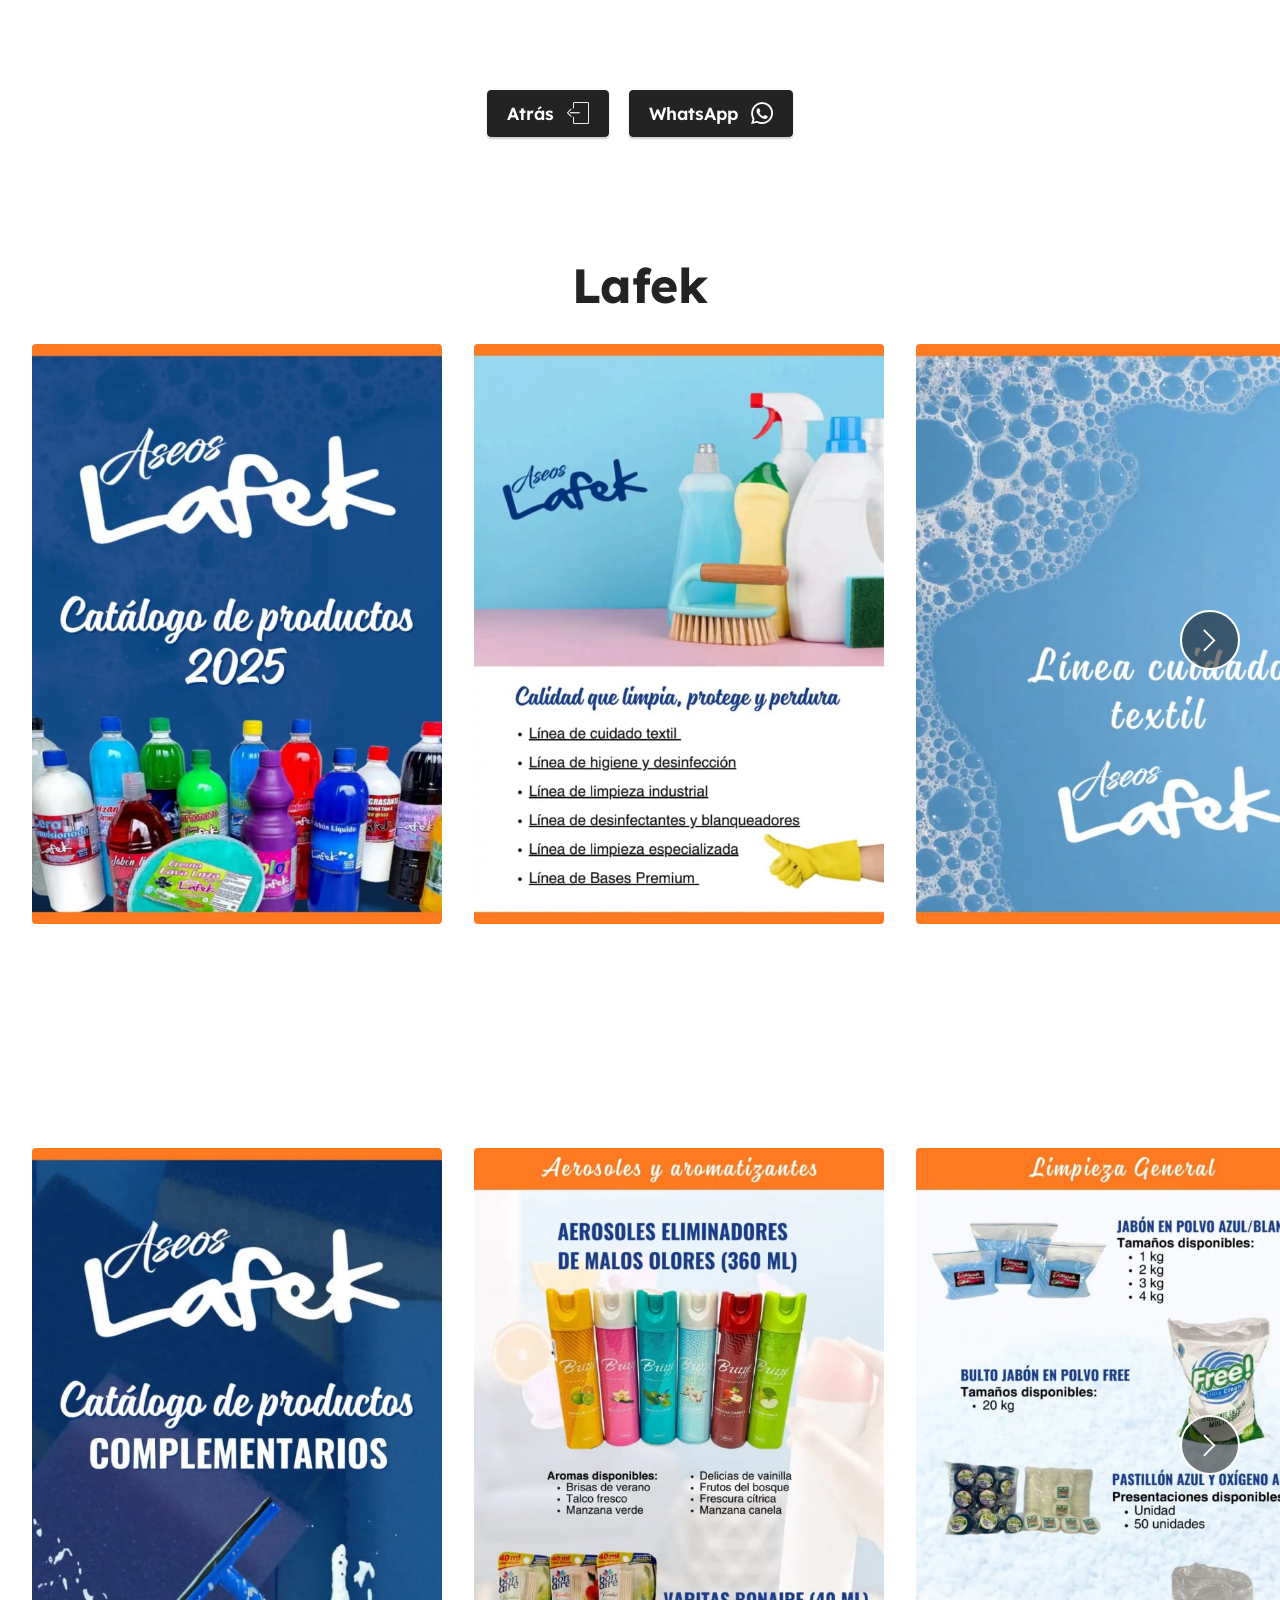
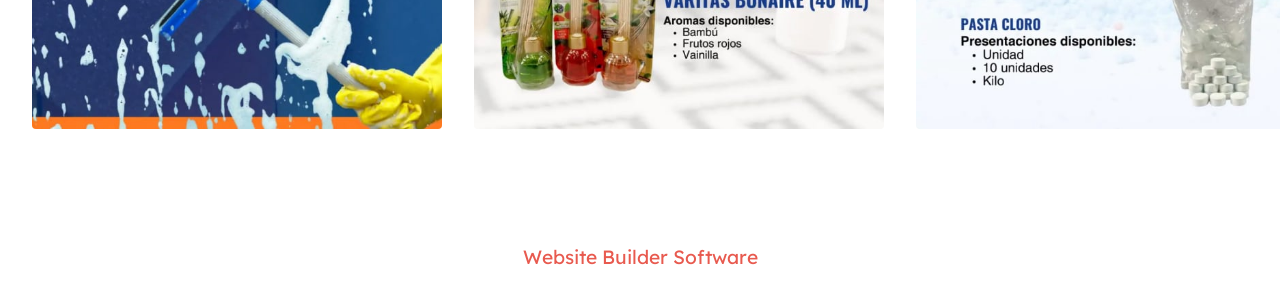
==== commit 6d0ea22b: "4" ====
--- a/page1.html
+++ b/page1.html
@@ -18,7 +18,7 @@
   <link rel="stylesheet" href="assets/theme/css/style.css">
   <link rel="preload" href="https://fonts.googleapis.com/css?family=Lexend:100,200,300,400,500,600,700,800,900&display=swap" as="style" onload="this.onload=null;this.rel='stylesheet'">
   <noscript><link rel="stylesheet" href="https://fonts.googleapis.com/css?family=Lexend:100,200,300,400,500,600,700,800,900&display=swap"></noscript>
-  <link rel="preload" as="style" href="assets/mobirise/css/mbr-additional.css?v=UIPdUX"><link rel="stylesheet" href="assets/mobirise/css/mbr-additional.css?v=UIPdUX" type="text/css">
+  <link rel="preload" as="style" href="assets/mobirise/css/mbr-additional.css?v=UrwbDN"><link rel="stylesheet" href="assets/mobirise/css/mbr-additional.css?v=UrwbDN" type="text/css">
 
   
   
@@ -501,56 +501,7 @@
             </button>
         </div>
     </div>
-</section>
-
-<section data-bs-version="5.1" class="slider6 mbr-embla cid-vhQwQECJsN" id="slider6-15">
-    
-    
-    <div class="position-relative">
-        <div class="mbr-section-head">
-            <h4 class="mbr-section-title mbr-fonts-style align-center mb-0 display-2"><strong>Precios</strong></h4>
-            
-        </div>
-        <div class="embla mt-4" data-skip-snaps="true" data-align="center" data-contain-scroll="trimSnaps" data-auto-play-interval="5" data-draggable="true">
-            <div class="embla__viewport container-fluid">
-                <div class="embla__container">
-                    
-                    
-                    
-                    <div class="embla__slide slider-image item active" style="margin-left: 1rem; margin-right: 1rem;">
-                        <div class="slide-content">
-                            <div class="item-wrapper">
-                                <div class="item-img">
-                                    <img src="assets/images/whatsapp20image202026-04-2520at205.57.1220pm-600x777.jpg" alt="Mobirise Website Builder" title="" data-slide-to="0" data-bs-slide-to="0">
-                                </div>
-                            </div>
-                            
-                            
-                        </div>
-                    </div><div class="embla__slide slider-image item active" style="margin-left: 1rem; margin-right: 1rem;">
-                        <div class="slide-content">
-                            <div class="item-wrapper">
-                                <div class="item-img">
-                                    <img src="assets/images/whatsapp20image202026-04-2520at205.57.1120pm-600x777.jpg" alt="Mobirise Website Builder" title="" data-slide-to="1" data-bs-slide-to="1">
-                                </div>
-                            </div>
-                            
-                            
-                        </div>
-                    </div>
-                </div>
-            </div>
-            <button class="embla__button embla__button--prev">
-                <span class="mobi-mbri mobi-mbri-arrow-prev mbr-iconfont" aria-hidden="true"></span>
-                <span class="sr-only visually-hidden visually-hidden">Previous</span>
-            </button>
-            <button class="embla__button embla__button--next">
-                <span class="mobi-mbri mobi-mbri-arrow-next mbr-iconfont" aria-hidden="true"></span>
-                <span class="sr-only visually-hidden visually-hidden">Next</span>
-            </button>
-        </div>
-    </div>
-</section><section class="display-7" style="padding: 0;align-items: center;justify-content: center;flex-wrap: wrap;    align-content: center;display: flex;position: relative;height: 4rem;"><a href="https://mobiri.se/" style="flex: 1 1;height: 4rem;position: absolute;width: 100%;z-index: 1;"><img alt="" style="height: 4rem;" src="[data-uri]"></a><p style="margin: 0;text-align: center;" class="display-7">&#8204;</p><a style="z-index:1" href="https://mobirise.com/builder/ai-website-maker.html">Best AI Website Maker</a></section><script src="assets/bootstrap/js/bootstrap.bundle.min.js"></script>  <script src="assets/smoothscroll/smooth-scroll.js"></script>  <script src="assets/ytplayer/index.js"></script>  <script src="assets/embla/embla.min.js"></script>  <script src="assets/embla/script.js"></script>  <script src="assets/theme/js/script.js"></script>  
+</section><section class="display-7" style="padding: 0;align-items: center;justify-content: center;flex-wrap: wrap;    align-content: center;display: flex;position: relative;height: 4rem;"><a href="https://mobiri.se/" style="flex: 1 1;height: 4rem;position: absolute;width: 100%;z-index: 1;"><img alt="" style="height: 4rem;" src="[data-uri]"></a><p style="margin: 0;text-align: center;" class="display-7">&#8204;</p><a style="z-index:1" href="https://mobirise.com"> Website Builder Software</a></section><script src="assets/bootstrap/js/bootstrap.bundle.min.js"></script>  <script src="assets/smoothscroll/smooth-scroll.js"></script>  <script src="assets/ytplayer/index.js"></script>  <script src="assets/embla/embla.min.js"></script>  <script src="assets/embla/script.js"></script>  <script src="assets/theme/js/script.js"></script>  
   
   
 </body>
--- a/assets/mobirise/css/mbr-additional.css
+++ b/assets/mobirise/css/mbr-additional.css
@@ -1285,141 +1285,6 @@
   -khtml-user-select: none;
   -webkit-tap-highlight-color: transparent;
 }
-.cid-vhQwQECJsN {
-  padding-top: 6rem;
-  padding-bottom: 6rem;
-  background-color: #ffffff;
-}
-.cid-vhQwQECJsN img,
-.cid-vhQwQECJsN .item-img {
-  height: 100%;
-  object-fit: cover;
-}
-.cid-vhQwQECJsN .item:focus,
-.cid-vhQwQECJsN span:focus {
-  outline: none;
-}
-.cid-vhQwQECJsN .item-wrapper {
-  position: relative;
-}
-.cid-vhQwQECJsN .slide-content {
-  position: relative;
-  border-radius: 4px;
-  background: #fafafa;
-  height: 100%;
-  display: flex;
-  overflow: hidden;
-  flex-flow: column nowrap;
-}
-@media (min-width: 992px) {
-  .cid-vhQwQECJsN .slide-content .item-content {
-    padding: 2rem;
-  }
-}
-@media (max-width: 991px) {
-  .cid-vhQwQECJsN .slide-content .item-content {
-    padding: 1rem;
-  }
-}
-.cid-vhQwQECJsN .mbr-section-btn {
-  margin-top: auto !important;
-}
-.cid-vhQwQECJsN .mbr-section-title {
-  color: #232323;
-}
-.cid-vhQwQECJsN .mbr-text,
-.cid-vhQwQECJsN .mbr-section-btn {
-  text-align: center;
-}
-.cid-vhQwQECJsN .item-title {
-  text-align: center;
-}
-.cid-vhQwQECJsN .item-subtitle {
-  text-align: center;
-  color: #232323;
-}
-.cid-vhQwQECJsN .embla__slide {
-  display: flex;
-  justify-content: center;
-  position: relative;
-  min-width: 410px;
-  max-width: 410px;
-}
-@media (max-width: 768px) {
-  .cid-vhQwQECJsN .embla__slide {
-    min-width: 70%;
-    max-width: initial;
-    margin-left: 1rem !important;
-    margin-right: 1rem !important;
-  }
-}
-.cid-vhQwQECJsN .embla__button--next,
-.cid-vhQwQECJsN .embla__button--prev {
-  display: flex;
-}
-.cid-vhQwQECJsN .embla__button {
-  top: 50%;
-  width: 60px;
-  height: 60px;
-  margin-top: -1.5rem;
-  font-size: 22px;
-  background-color: rgba(0, 0, 0, 0.5);
-  color: #fff;
-  border: 2px solid #fff;
-  border-radius: 50%;
-  transition: all 0.3s;
-  position: absolute;
-  display: flex;
-  justify-content: center;
-  align-items: center;
-}
-@media (max-width: 768px) {
-  .cid-vhQwQECJsN .embla__button {
-    display: none;
-  }
-}
-.cid-vhQwQECJsN .embla__button:disabled {
-  cursor: default;
-  display: none;
-}
-.cid-vhQwQECJsN .embla__button:hover {
-  background: #000;
-  color: rgba(255, 255, 255, 0.5);
-}
-.cid-vhQwQECJsN .embla__button.embla__button--prev {
-  left: 0;
-  margin-left: 2.5rem;
-}
-.cid-vhQwQECJsN .embla__button.embla__button--next {
-  right: 0;
-  margin-right: 2.5rem;
-}
-@media (max-width: 767px) {
-  .cid-vhQwQECJsN .embla__button {
-    top: auto;
-  }
-}
-.cid-vhQwQECJsN .embla {
-  position: relative;
-  width: 100%;
-}
-.cid-vhQwQECJsN .embla__viewport {
-  overflow: hidden;
-  width: 100%;
-}
-.cid-vhQwQECJsN .embla__viewport.is-draggable {
-  cursor: grab;
-}
-.cid-vhQwQECJsN .embla__viewport.is-dragging {
-  cursor: grabbing;
-}
-.cid-vhQwQECJsN .embla__container {
-  display: flex;
-  user-select: none;
-  -webkit-touch-callout: none;
-  -khtml-user-select: none;
-  -webkit-tap-highlight-color: transparent;
-}
 .cid-vhQxSbBO0W {
   padding-top: 5rem;
   padding-bottom: 1rem;
@@ -1560,141 +1425,6 @@
   -khtml-user-select: none;
   -webkit-tap-highlight-color: transparent;
 }
-.cid-vhQ9QPz3xl {
-  padding-top: 6rem;
-  padding-bottom: 6rem;
-  background-color: #ffffff;
-}
-.cid-vhQ9QPz3xl img,
-.cid-vhQ9QPz3xl .item-img {
-  height: 100%;
-  object-fit: cover;
-}
-.cid-vhQ9QPz3xl .item:focus,
-.cid-vhQ9QPz3xl span:focus {
-  outline: none;
-}
-.cid-vhQ9QPz3xl .item-wrapper {
-  position: relative;
-}
-.cid-vhQ9QPz3xl .slide-content {
-  position: relative;
-  border-radius: 4px;
-  background: #fafafa;
-  height: 100%;
-  display: flex;
-  overflow: hidden;
-  flex-flow: column nowrap;
-}
-@media (min-width: 992px) {
-  .cid-vhQ9QPz3xl .slide-content .item-content {
-    padding: 2rem;
-  }
-}
-@media (max-width: 991px) {
-  .cid-vhQ9QPz3xl .slide-content .item-content {
-    padding: 1rem;
-  }
-}
-.cid-vhQ9QPz3xl .mbr-section-btn {
-  margin-top: auto !important;
-}
-.cid-vhQ9QPz3xl .mbr-section-title {
-  color: #232323;
-}
-.cid-vhQ9QPz3xl .mbr-text,
-.cid-vhQ9QPz3xl .mbr-section-btn {
-  text-align: center;
-}
-.cid-vhQ9QPz3xl .item-title {
-  text-align: center;
-}
-.cid-vhQ9QPz3xl .item-subtitle {
-  text-align: center;
-  color: #232323;
-}
-.cid-vhQ9QPz3xl .embla__slide {
-  display: flex;
-  justify-content: center;
-  position: relative;
-  min-width: 410px;
-  max-width: 410px;
-}
-@media (max-width: 768px) {
-  .cid-vhQ9QPz3xl .embla__slide {
-    min-width: 70%;
-    max-width: initial;
-    margin-left: 1rem !important;
-    margin-right: 1rem !important;
-  }
-}
-.cid-vhQ9QPz3xl .embla__button--next,
-.cid-vhQ9QPz3xl .embla__button--prev {
-  display: flex;
-}
-.cid-vhQ9QPz3xl .embla__button {
-  top: 50%;
-  width: 60px;
-  height: 60px;
-  margin-top: -1.5rem;
-  font-size: 22px;
-  background-color: rgba(0, 0, 0, 0.5);
-  color: #fff;
-  border: 2px solid #fff;
-  border-radius: 50%;
-  transition: all 0.3s;
-  position: absolute;
-  display: flex;
-  justify-content: center;
-  align-items: center;
-}
-@media (max-width: 768px) {
-  .cid-vhQ9QPz3xl .embla__button {
-    display: none;
-  }
-}
-.cid-vhQ9QPz3xl .embla__button:disabled {
-  cursor: default;
-  display: none;
-}
-.cid-vhQ9QPz3xl .embla__button:hover {
-  background: #000;
-  color: rgba(255, 255, 255, 0.5);
-}
-.cid-vhQ9QPz3xl .embla__button.embla__button--prev {
-  left: 0;
-  margin-left: 2.5rem;
-}
-.cid-vhQ9QPz3xl .embla__button.embla__button--next {
-  right: 0;
-  margin-right: 2.5rem;
-}
-@media (max-width: 767px) {
-  .cid-vhQ9QPz3xl .embla__button {
-    top: auto;
-  }
-}
-.cid-vhQ9QPz3xl .embla {
-  position: relative;
-  width: 100%;
-}
-.cid-vhQ9QPz3xl .embla__viewport {
-  overflow: hidden;
-  width: 100%;
-}
-.cid-vhQ9QPz3xl .embla__viewport.is-draggable {
-  cursor: grab;
-}
-.cid-vhQ9QPz3xl .embla__viewport.is-dragging {
-  cursor: grabbing;
-}
-.cid-vhQ9QPz3xl .embla__container {
-  display: flex;
-  user-select: none;
-  -webkit-touch-callout: none;
-  -khtml-user-select: none;
-  -webkit-tap-highlight-color: transparent;
-}
 .cid-vhQyaou1Tb {
   padding-top: 5rem;
   padding-bottom: 1rem;
@@ -1835,141 +1565,6 @@
   -khtml-user-select: none;
   -webkit-tap-highlight-color: transparent;
 }
-.cid-vhQ48z02cH {
-  padding-top: 6rem;
-  padding-bottom: 6rem;
-  background-color: #ffffff;
-}
-.cid-vhQ48z02cH img,
-.cid-vhQ48z02cH .item-img {
-  height: 100%;
-  object-fit: cover;
-}
-.cid-vhQ48z02cH .item:focus,
-.cid-vhQ48z02cH span:focus {
-  outline: none;
-}
-.cid-vhQ48z02cH .item-wrapper {
-  position: relative;
-}
-.cid-vhQ48z02cH .slide-content {
-  position: relative;
-  border-radius: 4px;
-  background: #fafafa;
-  height: 100%;
-  display: flex;
-  overflow: hidden;
-  flex-flow: column nowrap;
-}
-@media (min-width: 992px) {
-  .cid-vhQ48z02cH .slide-content .item-content {
-    padding: 2rem;
-  }
-}
-@media (max-width: 991px) {
-  .cid-vhQ48z02cH .slide-content .item-content {
-    padding: 1rem;
-  }
-}
-.cid-vhQ48z02cH .mbr-section-btn {
-  margin-top: auto !important;
-}
-.cid-vhQ48z02cH .mbr-section-title {
-  color: #232323;
-}
-.cid-vhQ48z02cH .mbr-text,
-.cid-vhQ48z02cH .mbr-section-btn {
-  text-align: center;
-}
-.cid-vhQ48z02cH .item-title {
-  text-align: center;
-}
-.cid-vhQ48z02cH .item-subtitle {
-  text-align: center;
-  color: #232323;
-}
-.cid-vhQ48z02cH .embla__slide {
-  display: flex;
-  justify-content: center;
-  position: relative;
-  min-width: 410px;
-  max-width: 410px;
-}
-@media (max-width: 768px) {
-  .cid-vhQ48z02cH .embla__slide {
-    min-width: 70%;
-    max-width: initial;
-    margin-left: 1rem !important;
-    margin-right: 1rem !important;
-  }
-}
-.cid-vhQ48z02cH .embla__button--next,
-.cid-vhQ48z02cH .embla__button--prev {
-  display: flex;
-}
-.cid-vhQ48z02cH .embla__button {
-  top: 50%;
-  width: 60px;
-  height: 60px;
-  margin-top: -1.5rem;
-  font-size: 22px;
-  background-color: rgba(0, 0, 0, 0.5);
-  color: #fff;
-  border: 2px solid #fff;
-  border-radius: 50%;
-  transition: all 0.3s;
-  position: absolute;
-  display: flex;
-  justify-content: center;
-  align-items: center;
-}
-@media (max-width: 768px) {
-  .cid-vhQ48z02cH .embla__button {
-    display: none;
-  }
-}
-.cid-vhQ48z02cH .embla__button:disabled {
-  cursor: default;
-  display: none;
-}
-.cid-vhQ48z02cH .embla__button:hover {
-  background: #000;
-  color: rgba(255, 255, 255, 0.5);
-}
-.cid-vhQ48z02cH .embla__button.embla__button--prev {
-  left: 0;
-  margin-left: 2.5rem;
-}
-.cid-vhQ48z02cH .embla__button.embla__button--next {
-  right: 0;
-  margin-right: 2.5rem;
-}
-@media (max-width: 767px) {
-  .cid-vhQ48z02cH .embla__button {
-    top: auto;
-  }
-}
-.cid-vhQ48z02cH .embla {
-  position: relative;
-  width: 100%;
-}
-.cid-vhQ48z02cH .embla__viewport {
-  overflow: hidden;
-  width: 100%;
-}
-.cid-vhQ48z02cH .embla__viewport.is-draggable {
-  cursor: grab;
-}
-.cid-vhQ48z02cH .embla__viewport.is-dragging {
-  cursor: grabbing;
-}
-.cid-vhQ48z02cH .embla__container {
-  display: flex;
-  user-select: none;
-  -webkit-touch-callout: none;
-  -khtml-user-select: none;
-  -webkit-tap-highlight-color: transparent;
-}
 .cid-vhQyrvtigy {
   padding-top: 5rem;
   padding-bottom: 1rem;
@@ -2110,138 +1705,3 @@
   -khtml-user-select: none;
   -webkit-tap-highlight-color: transparent;
 }
-.cid-vhQ4allMlN {
-  padding-top: 6rem;
-  padding-bottom: 6rem;
-  background-color: #ffffff;
-}
-.cid-vhQ4allMlN img,
-.cid-vhQ4allMlN .item-img {
-  height: 100%;
-  object-fit: cover;
-}
-.cid-vhQ4allMlN .item:focus,
-.cid-vhQ4allMlN span:focus {
-  outline: none;
-}
-.cid-vhQ4allMlN .item-wrapper {
-  position: relative;
-}
-.cid-vhQ4allMlN .slide-content {
-  position: relative;
-  border-radius: 4px;
-  background: #fafafa;
-  height: 100%;
-  display: flex;
-  overflow: hidden;
-  flex-flow: column nowrap;
-}
-@media (min-width: 992px) {
-  .cid-vhQ4allMlN .slide-content .item-content {
-    padding: 2rem;
-  }
-}
-@media (max-width: 991px) {
-  .cid-vhQ4allMlN .slide-content .item-content {
-    padding: 1rem;
-  }
-}
-.cid-vhQ4allMlN .mbr-section-btn {
-  margin-top: auto !important;
-}
-.cid-vhQ4allMlN .mbr-section-title {
-  color: #232323;
-}
-.cid-vhQ4allMlN .mbr-text,
-.cid-vhQ4allMlN .mbr-section-btn {
-  text-align: center;
-}
-.cid-vhQ4allMlN .item-title {
-  text-align: center;
-}
-.cid-vhQ4allMlN .item-subtitle {
-  text-align: center;
-  color: #232323;
-}
-.cid-vhQ4allMlN .embla__slide {
-  display: flex;
-  justify-content: center;
-  position: relative;
-  min-width: 410px;
-  max-width: 410px;
-}
-@media (max-width: 768px) {
-  .cid-vhQ4allMlN .embla__slide {
-    min-width: 70%;
-    max-width: initial;
-    margin-left: 1rem !important;
-    margin-right: 1rem !important;
-  }
-}
-.cid-vhQ4allMlN .embla__button--next,
-.cid-vhQ4allMlN .embla__button--prev {
-  display: flex;
-}
-.cid-vhQ4allMlN .embla__button {
-  top: 50%;
-  width: 60px;
-  height: 60px;
-  margin-top: -1.5rem;
-  font-size: 22px;
-  background-color: rgba(0, 0, 0, 0.5);
-  color: #fff;
-  border: 2px solid #fff;
-  border-radius: 50%;
-  transition: all 0.3s;
-  position: absolute;
-  display: flex;
-  justify-content: center;
-  align-items: center;
-}
-@media (max-width: 768px) {
-  .cid-vhQ4allMlN .embla__button {
-    display: none;
-  }
-}
-.cid-vhQ4allMlN .embla__button:disabled {
-  cursor: default;
-  display: none;
-}
-.cid-vhQ4allMlN .embla__button:hover {
-  background: #000;
-  color: rgba(255, 255, 255, 0.5);
-}
-.cid-vhQ4allMlN .embla__button.embla__button--prev {
-  left: 0;
-  margin-left: 2.5rem;
-}
-.cid-vhQ4allMlN .embla__button.embla__button--next {
-  right: 0;
-  margin-right: 2.5rem;
-}
-@media (max-width: 767px) {
-  .cid-vhQ4allMlN .embla__button {
-    top: auto;
-  }
-}
-.cid-vhQ4allMlN .embla {
-  position: relative;
-  width: 100%;
-}
-.cid-vhQ4allMlN .embla__viewport {
-  overflow: hidden;
-  width: 100%;
-}
-.cid-vhQ4allMlN .embla__viewport.is-draggable {
-  cursor: grab;
-}
-.cid-vhQ4allMlN .embla__viewport.is-dragging {
-  cursor: grabbing;
-}
-.cid-vhQ4allMlN .embla__container {
-  display: flex;
-  user-select: none;
-  -webkit-touch-callout: none;
-  -khtml-user-select: none;
-  -webkit-tap-highlight-color: transparent;
-}
--- a/assets/mobirise/css/mbr-additional.css
+++ b/assets/mobirise/css/mbr-additional.css
@@ -1285,141 +1285,6 @@
   -khtml-user-select: none;
   -webkit-tap-highlight-color: transparent;
 }
-.cid-vhQwQECJsN {
-  padding-top: 6rem;
-  padding-bottom: 6rem;
-  background-color: #ffffff;
-}
-.cid-vhQwQECJsN img,
-.cid-vhQwQECJsN .item-img {
-  height: 100%;
-  object-fit: cover;
-}
-.cid-vhQwQECJsN .item:focus,
-.cid-vhQwQECJsN span:focus {
-  outline: none;
-}
-.cid-vhQwQECJsN .item-wrapper {
-  position: relative;
-}
-.cid-vhQwQECJsN .slide-content {
-  position: relative;
-  border-radius: 4px;
-  background: #fafafa;
-  height: 100%;
-  display: flex;
-  overflow: hidden;
-  flex-flow: column nowrap;
-}
-@media (min-width: 992px) {
-  .cid-vhQwQECJsN .slide-content .item-content {
-    padding: 2rem;
-  }
-}
-@media (max-width: 991px) {
-  .cid-vhQwQECJsN .slide-content .item-content {
-    padding: 1rem;
-  }
-}
-.cid-vhQwQECJsN .mbr-section-btn {
-  margin-top: auto !important;
-}
-.cid-vhQwQECJsN .mbr-section-title {
-  color: #232323;
-}
-.cid-vhQwQECJsN .mbr-text,
-.cid-vhQwQECJsN .mbr-section-btn {
-  text-align: center;
-}
-.cid-vhQwQECJsN .item-title {
-  text-align: center;
-}
-.cid-vhQwQECJsN .item-subtitle {
-  text-align: center;
-  color: #232323;
-}
-.cid-vhQwQECJsN .embla__slide {
-  display: flex;
-  justify-content: center;
-  position: relative;
-  min-width: 410px;
-  max-width: 410px;
-}
-@media (max-width: 768px) {
-  .cid-vhQwQECJsN .embla__slide {
-    min-width: 70%;
-    max-width: initial;
-    margin-left: 1rem !important;
-    margin-right: 1rem !important;
-  }
-}
-.cid-vhQwQECJsN .embla__button--next,
-.cid-vhQwQECJsN .embla__button--prev {
-  display: flex;
-}
-.cid-vhQwQECJsN .embla__button {
-  top: 50%;
-  width: 60px;
-  height: 60px;
-  margin-top: -1.5rem;
-  font-size: 22px;
-  background-color: rgba(0, 0, 0, 0.5);
-  color: #fff;
-  border: 2px solid #fff;
-  border-radius: 50%;
-  transition: all 0.3s;
-  position: absolute;
-  display: flex;
-  justify-content: center;
-  align-items: center;
-}
-@media (max-width: 768px) {
-  .cid-vhQwQECJsN .embla__button {
-    display: none;
-  }
-}
-.cid-vhQwQECJsN .embla__button:disabled {
-  cursor: default;
-  display: none;
-}
-.cid-vhQwQECJsN .embla__button:hover {
-  background: #000;
-  color: rgba(255, 255, 255, 0.5);
-}
-.cid-vhQwQECJsN .embla__button.embla__button--prev {
-  left: 0;
-  margin-left: 2.5rem;
-}
-.cid-vhQwQECJsN .embla__button.embla__button--next {
-  right: 0;
-  margin-right: 2.5rem;
-}
-@media (max-width: 767px) {
-  .cid-vhQwQECJsN .embla__button {
-    top: auto;
-  }
-}
-.cid-vhQwQECJsN .embla {
-  position: relative;
-  width: 100%;
-}
-.cid-vhQwQECJsN .embla__viewport {
-  overflow: hidden;
-  width: 100%;
-}
-.cid-vhQwQECJsN .embla__viewport.is-draggable {
-  cursor: grab;
-}
-.cid-vhQwQECJsN .embla__viewport.is-dragging {
-  cursor: grabbing;
-}
-.cid-vhQwQECJsN .embla__container {
-  display: flex;
-  user-select: none;
-  -webkit-touch-callout: none;
-  -khtml-user-select: none;
-  -webkit-tap-highlight-color: transparent;
-}
 .cid-vhQxSbBO0W {
   padding-top: 5rem;
   padding-bottom: 1rem;
@@ -1560,141 +1425,6 @@
   -khtml-user-select: none;
   -webkit-tap-highlight-color: transparent;
 }
-.cid-vhQ9QPz3xl {
-  padding-top: 6rem;
-  padding-bottom: 6rem;
-  background-color: #ffffff;
-}
-.cid-vhQ9QPz3xl img,
-.cid-vhQ9QPz3xl .item-img {
-  height: 100%;
-  object-fit: cover;
-}
-.cid-vhQ9QPz3xl .item:focus,
-.cid-vhQ9QPz3xl span:focus {
-  outline: none;
-}
-.cid-vhQ9QPz3xl .item-wrapper {
-  position: relative;
-}
-.cid-vhQ9QPz3xl .slide-content {
-  position: relative;
-  border-radius: 4px;
-  background: #fafafa;
-  height: 100%;
-  display: flex;
-  overflow: hidden;
-  flex-flow: column nowrap;
-}
-@media (min-width: 992px) {
-  .cid-vhQ9QPz3xl .slide-content .item-content {
-    padding: 2rem;
-  }
-}
-@media (max-width: 991px) {
-  .cid-vhQ9QPz3xl .slide-content .item-content {
-    padding: 1rem;
-  }
-}
-.cid-vhQ9QPz3xl .mbr-section-btn {
-  margin-top: auto !important;
-}
-.cid-vhQ9QPz3xl .mbr-section-title {
-  color: #232323;
-}
-.cid-vhQ9QPz3xl .mbr-text,
-.cid-vhQ9QPz3xl .mbr-section-btn {
-  text-align: center;
-}
-.cid-vhQ9QPz3xl .item-title {
-  text-align: center;
-}
-.cid-vhQ9QPz3xl .item-subtitle {
-  text-align: center;
-  color: #232323;
-}
-.cid-vhQ9QPz3xl .embla__slide {
-  display: flex;
-  justify-content: center;
-  position: relative;
-  min-width: 410px;
-  max-width: 410px;
-}
-@media (max-width: 768px) {
-  .cid-vhQ9QPz3xl .embla__slide {
-    min-width: 70%;
-    max-width: initial;
-    margin-left: 1rem !important;
-    margin-right: 1rem !important;
-  }
-}
-.cid-vhQ9QPz3xl .embla__button--next,
-.cid-vhQ9QPz3xl .embla__button--prev {
-  display: flex;
-}
-.cid-vhQ9QPz3xl .embla__button {
-  top: 50%;
-  width: 60px;
-  height: 60px;
-  margin-top: -1.5rem;
-  font-size: 22px;
-  background-color: rgba(0, 0, 0, 0.5);
-  color: #fff;
-  border: 2px solid #fff;
-  border-radius: 50%;
-  transition: all 0.3s;
-  position: absolute;
-  display: flex;
-  justify-content: center;
-  align-items: center;
-}
-@media (max-width: 768px) {
-  .cid-vhQ9QPz3xl .embla__button {
-    display: none;
-  }
-}
-.cid-vhQ9QPz3xl .embla__button:disabled {
-  cursor: default;
-  display: none;
-}
-.cid-vhQ9QPz3xl .embla__button:hover {
-  background: #000;
-  color: rgba(255, 255, 255, 0.5);
-}
-.cid-vhQ9QPz3xl .embla__button.embla__button--prev {
-  left: 0;
-  margin-left: 2.5rem;
-}
-.cid-vhQ9QPz3xl .embla__button.embla__button--next {
-  right: 0;
-  margin-right: 2.5rem;
-}
-@media (max-width: 767px) {
-  .cid-vhQ9QPz3xl .embla__button {
-    top: auto;
-  }
-}
-.cid-vhQ9QPz3xl .embla {
-  position: relative;
-  width: 100%;
-}
-.cid-vhQ9QPz3xl .embla__viewport {
-  overflow: hidden;
-  width: 100%;
-}
-.cid-vhQ9QPz3xl .embla__viewport.is-draggable {
-  cursor: grab;
-}
-.cid-vhQ9QPz3xl .embla__viewport.is-dragging {
-  cursor: grabbing;
-}
-.cid-vhQ9QPz3xl .embla__container {
-  display: flex;
-  user-select: none;
-  -webkit-touch-callout: none;
-  -khtml-user-select: none;
-  -webkit-tap-highlight-color: transparent;
-}
 .cid-vhQyaou1Tb {
   padding-top: 5rem;
   padding-bottom: 1rem;
@@ -1835,141 +1565,6 @@
   -khtml-user-select: none;
   -webkit-tap-highlight-color: transparent;
 }
-.cid-vhQ48z02cH {
-  padding-top: 6rem;
-  padding-bottom: 6rem;
-  background-color: #ffffff;
-}
-.cid-vhQ48z02cH img,
-.cid-vhQ48z02cH .item-img {
-  height: 100%;
-  object-fit: cover;
-}
-.cid-vhQ48z02cH .item:focus,
-.cid-vhQ48z02cH span:focus {
-  outline: none;
-}
-.cid-vhQ48z02cH .item-wrapper {
-  position: relative;
-}
-.cid-vhQ48z02cH .slide-content {
-  position: relative;
-  border-radius: 4px;
-  background: #fafafa;
-  height: 100%;
-  display: flex;
-  overflow: hidden;
-  flex-flow: column nowrap;
-}
-@media (min-width: 992px) {
-  .cid-vhQ48z02cH .slide-content .item-content {
-    padding: 2rem;
-  }
-}
-@media (max-width: 991px) {
-  .cid-vhQ48z02cH .slide-content .item-content {
-    padding: 1rem;
-  }
-}
-.cid-vhQ48z02cH .mbr-section-btn {
-  margin-top: auto !important;
-}
-.cid-vhQ48z02cH .mbr-section-title {
-  color: #232323;
-}
-.cid-vhQ48z02cH .mbr-text,
-.cid-vhQ48z02cH .mbr-section-btn {
-  text-align: center;
-}
-.cid-vhQ48z02cH .item-title {
-  text-align: center;
-}
-.cid-vhQ48z02cH .item-subtitle {
-  text-align: center;
-  color: #232323;
-}
-.cid-vhQ48z02cH .embla__slide {
-  display: flex;
-  justify-content: center;
-  position: relative;
-  min-width: 410px;
-  max-width: 410px;
-}
-@media (max-width: 768px) {
-  .cid-vhQ48z02cH .embla__slide {
-    min-width: 70%;
-    max-width: initial;
-    margin-left: 1rem !important;
-    margin-right: 1rem !important;
-  }
-}
-.cid-vhQ48z02cH .embla__button--next,
-.cid-vhQ48z02cH .embla__button--prev {
-  display: flex;
-}
-.cid-vhQ48z02cH .embla__button {
-  top: 50%;
-  width: 60px;
-  height: 60px;
-  margin-top: -1.5rem;
-  font-size: 22px;
-  background-color: rgba(0, 0, 0, 0.5);
-  color: #fff;
-  border: 2px solid #fff;
-  border-radius: 50%;
-  transition: all 0.3s;
-  position: absolute;
-  display: flex;
-  justify-content: center;
-  align-items: center;
-}
-@media (max-width: 768px) {
-  .cid-vhQ48z02cH .embla__button {
-    display: none;
-  }
-}
-.cid-vhQ48z02cH .embla__button:disabled {
-  cursor: default;
-  display: none;
-}
-.cid-vhQ48z02cH .embla__button:hover {
-  background: #000;
-  color: rgba(255, 255, 255, 0.5);
-}
-.cid-vhQ48z02cH .embla__button.embla__button--prev {
-  left: 0;
-  margin-left: 2.5rem;
-}
-.cid-vhQ48z02cH .embla__button.embla__button--next {
-  right: 0;
-  margin-right: 2.5rem;
-}
-@media (max-width: 767px) {
-  .cid-vhQ48z02cH .embla__button {
-    top: auto;
-  }
-}
-.cid-vhQ48z02cH .embla {
-  position: relative;
-  width: 100%;
-}
-.cid-vhQ48z02cH .embla__viewport {
-  overflow: hidden;
-  width: 100%;
-}
-.cid-vhQ48z02cH .embla__viewport.is-draggable {
-  cursor: grab;
-}
-.cid-vhQ48z02cH .embla__viewport.is-dragging {
-  cursor: grabbing;
-}
-.cid-vhQ48z02cH .embla__container {
-  display: flex;
-  user-select: none;
-  -webkit-touch-callout: none;
-  -khtml-user-select: none;
-  -webkit-tap-highlight-color: transparent;
-}
 .cid-vhQyrvtigy {
   padding-top: 5rem;
   padding-bottom: 1rem;
@@ -2110,138 +1705,3 @@
   -khtml-user-select: none;
   -webkit-tap-highlight-color: transparent;
 }
-.cid-vhQ4allMlN {
-  padding-top: 6rem;
-  padding-bottom: 6rem;
-  background-color: #ffffff;
-}
-.cid-vhQ4allMlN img,
-.cid-vhQ4allMlN .item-img {
-  height: 100%;
-  object-fit: cover;
-}
-.cid-vhQ4allMlN .item:focus,
-.cid-vhQ4allMlN span:focus {
-  outline: none;
-}
-.cid-vhQ4allMlN .item-wrapper {
-  position: relative;
-}
-.cid-vhQ4allMlN .slide-content {
-  position: relative;
-  border-radius: 4px;
-  background: #fafafa;
-  height: 100%;
-  display: flex;
-  overflow: hidden;
-  flex-flow: column nowrap;
-}
-@media (min-width: 992px) {
-  .cid-vhQ4allMlN .slide-content .item-content {
-    padding: 2rem;
-  }
-}
-@media (max-width: 991px) {
-  .cid-vhQ4allMlN .slide-content .item-content {
-    padding: 1rem;
-  }
-}
-.cid-vhQ4allMlN .mbr-section-btn {
-  margin-top: auto !important;
-}
-.cid-vhQ4allMlN .mbr-section-title {
-  color: #232323;
-}
-.cid-vhQ4allMlN .mbr-text,
-.cid-vhQ4allMlN .mbr-section-btn {
-  text-align: center;
-}
-.cid-vhQ4allMlN .item-title {
-  text-align: center;
-}
-.cid-vhQ4allMlN .item-subtitle {
-  text-align: center;
-  color: #232323;
-}
-.cid-vhQ4allMlN .embla__slide {
-  display: flex;
-  justify-content: center;
-  position: relative;
-  min-width: 410px;
-  max-width: 410px;
-}
-@media (max-width: 768px) {
-  .cid-vhQ4allMlN .embla__slide {
-    min-width: 70%;
-    max-width: initial;
-    margin-left: 1rem !important;
-    margin-right: 1rem !important;
-  }
-}
-.cid-vhQ4allMlN .embla__button--next,
-.cid-vhQ4allMlN .embla__button--prev {
-  display: flex;
-}
-.cid-vhQ4allMlN .embla__button {
-  top: 50%;
-  width: 60px;
-  height: 60px;
-  margin-top: -1.5rem;
-  font-size: 22px;
-  background-color: rgba(0, 0, 0, 0.5);
-  color: #fff;
-  border: 2px solid #fff;
-  border-radius: 50%;
-  transition: all 0.3s;
-  position: absolute;
-  display: flex;
-  justify-content: center;
-  align-items: center;
-}
-@media (max-width: 768px) {
-  .cid-vhQ4allMlN .embla__button {
-    display: none;
-  }
-}
-.cid-vhQ4allMlN .embla__button:disabled {
-  cursor: default;
-  display: none;
-}
-.cid-vhQ4allMlN .embla__button:hover {
-  background: #000;
-  color: rgba(255, 255, 255, 0.5);
-}
-.cid-vhQ4allMlN .embla__button.embla__button--prev {
-  left: 0;
-  margin-left: 2.5rem;
-}
-.cid-vhQ4allMlN .embla__button.embla__button--next {
-  right: 0;
-  margin-right: 2.5rem;
-}
-@media (max-width: 767px) {
-  .cid-vhQ4allMlN .embla__button {
-    top: auto;
-  }
-}
-.cid-vhQ4allMlN .embla {
-  position: relative;
-  width: 100%;
-}
-.cid-vhQ4allMlN .embla__viewport {
-  overflow: hidden;
-  width: 100%;
-}
-.cid-vhQ4allMlN .embla__viewport.is-draggable {
-  cursor: grab;
-}
-.cid-vhQ4allMlN .embla__viewport.is-dragging {
-  cursor: grabbing;
-}
-.cid-vhQ4allMlN .embla__container {
-  display: flex;
-  user-select: none;
-  -webkit-touch-callout: none;
-  -khtml-user-select: none;
-  -webkit-tap-highlight-color: transparent;
-}
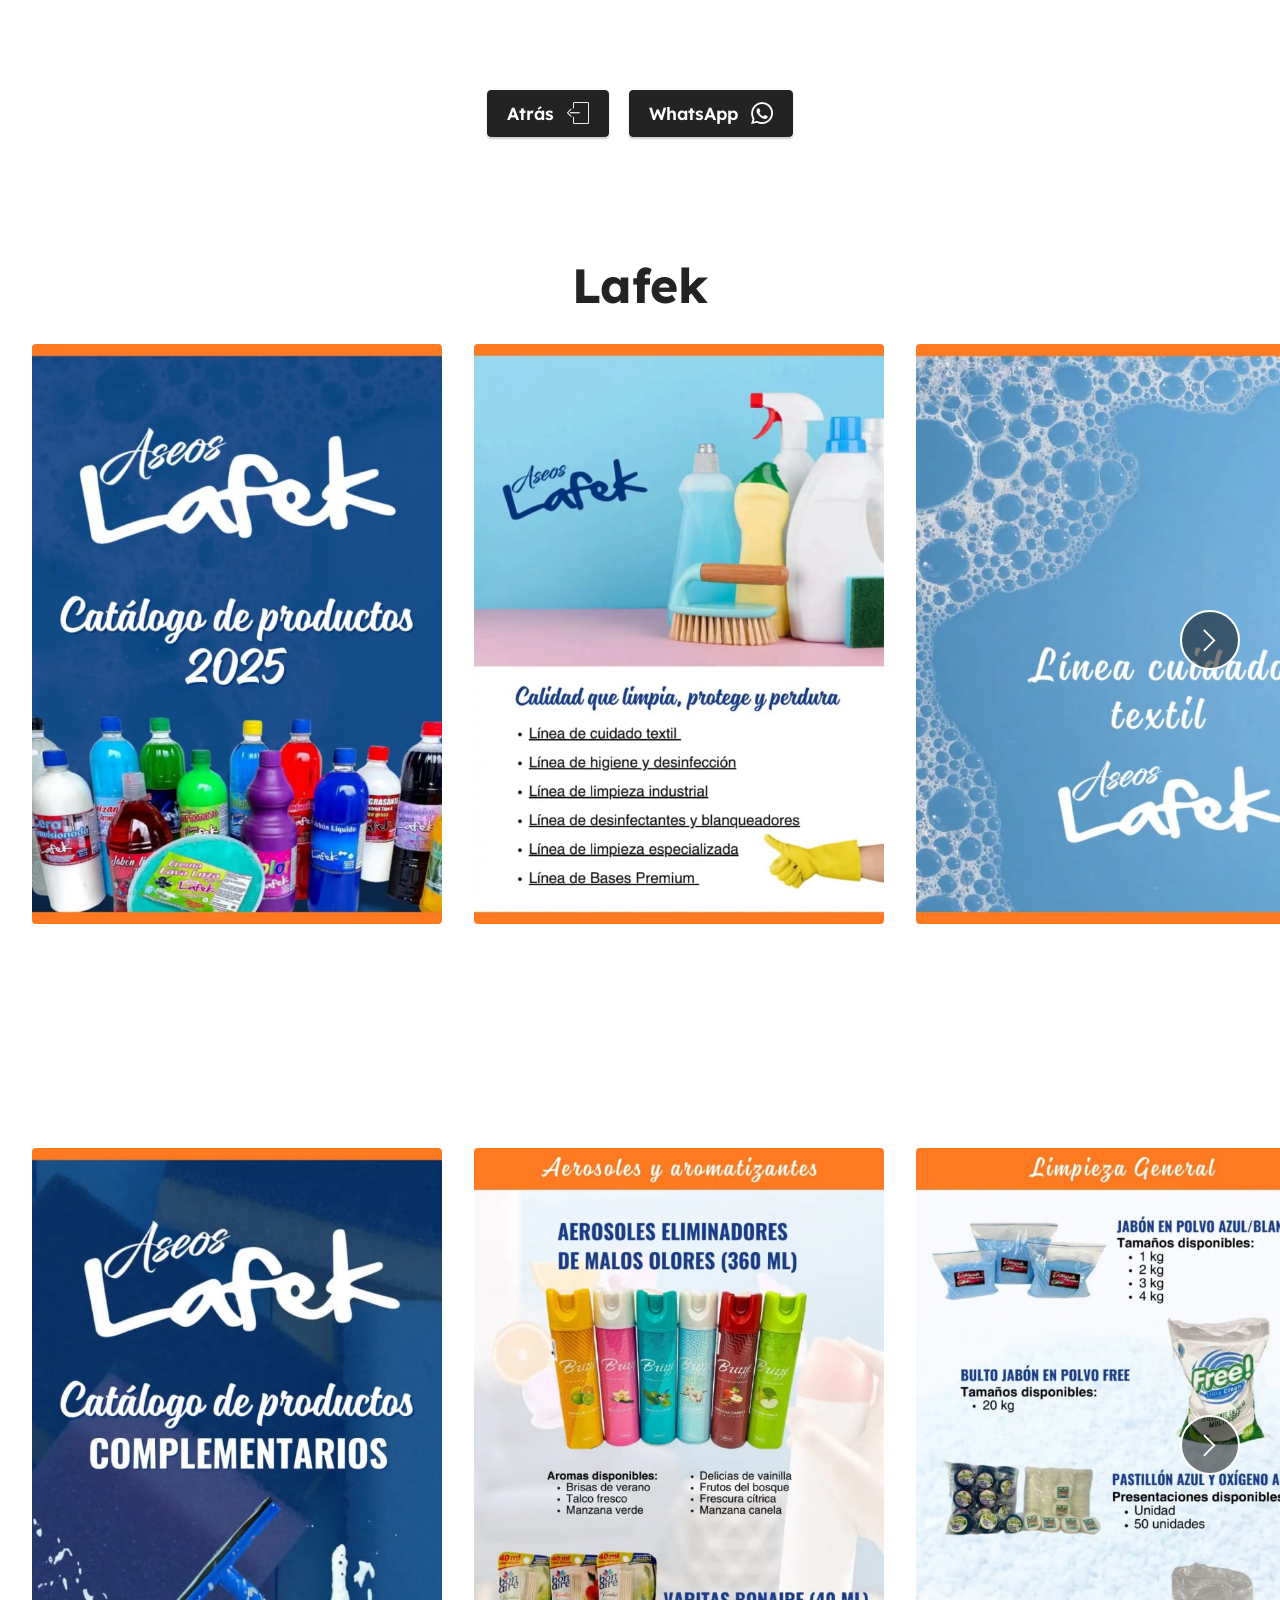
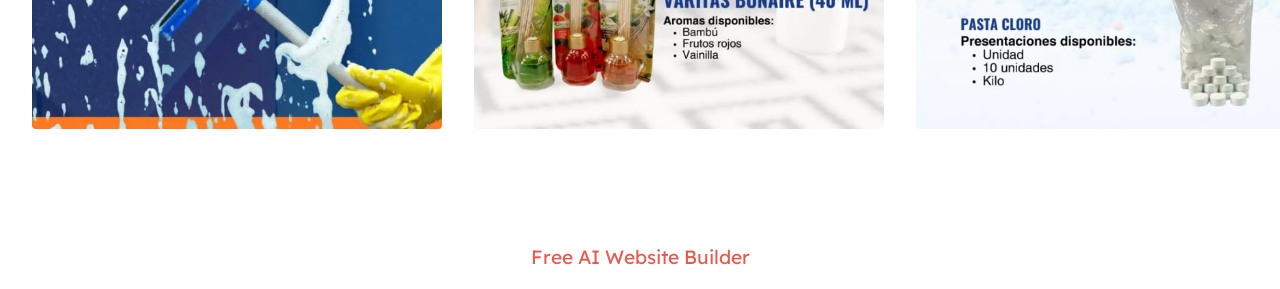
==== commit f0178181: "5" ====
--- a/page1.html
+++ b/page1.html
@@ -18,7 +18,7 @@
   <link rel="stylesheet" href="assets/theme/css/style.css">
   <link rel="preload" href="https://fonts.googleapis.com/css?family=Lexend:100,200,300,400,500,600,700,800,900&display=swap" as="style" onload="this.onload=null;this.rel='stylesheet'">
   <noscript><link rel="stylesheet" href="https://fonts.googleapis.com/css?family=Lexend:100,200,300,400,500,600,700,800,900&display=swap"></noscript>
-  <link rel="preload" as="style" href="assets/mobirise/css/mbr-additional.css?v=UrwbDN"><link rel="stylesheet" href="assets/mobirise/css/mbr-additional.css?v=UrwbDN" type="text/css">
+  <link rel="preload" as="style" href="assets/mobirise/css/mbr-additional.css?v=CMOYux"><link rel="stylesheet" href="assets/mobirise/css/mbr-additional.css?v=CMOYux" type="text/css">
 
   
   
@@ -297,16 +297,6 @@
                             <div class="item-wrapper">
                                 <div class="item-img">
                                     <img src="assets/images/25-600x850.jpg" alt="Mobirise Website Builder" title="" data-slide-to="24" data-bs-slide-to="24">
-                                </div>
-                            </div>
-                            
-                            
-                        </div>
-                    </div><div class="embla__slide slider-image item active" style="margin-left: 1rem; margin-right: 1rem;">
-                        <div class="slide-content">
-                            <div class="item-wrapper">
-                                <div class="item-img">
-                                    <img src="assets/images/26-600x850.jpg" alt="Mobirise Website Builder" title="" data-slide-to="25" data-bs-slide-to="25">
                                 </div>
                             </div>
                             
@@ -475,16 +465,6 @@
                             
                             
                         </div>
-                    </div><div class="embla__slide slider-image item active" style="margin-left: 1rem; margin-right: 1rem;">
-                        <div class="slide-content">
-                            <div class="item-wrapper">
-                                <div class="item-img">
-                                    <img src="assets/images/15-1-600x850.jpg" alt="Mobirise Website Builder" title="" data-slide-to="14" data-bs-slide-to="14">
-                                </div>
-                            </div>
-                            
-                            
-                        </div>
                     </div>
                     
                     
@@ -501,7 +481,7 @@
             </button>
         </div>
     </div>
-</section><section class="display-7" style="padding: 0;align-items: center;justify-content: center;flex-wrap: wrap;    align-content: center;display: flex;position: relative;height: 4rem;"><a href="https://mobiri.se/" style="flex: 1 1;height: 4rem;position: absolute;width: 100%;z-index: 1;"><img alt="" style="height: 4rem;" src="[data-uri]"></a><p style="margin: 0;text-align: center;" class="display-7">&#8204;</p><a style="z-index:1" href="https://mobirise.com"> Website Builder Software</a></section><script src="assets/bootstrap/js/bootstrap.bundle.min.js"></script>  <script src="assets/smoothscroll/smooth-scroll.js"></script>  <script src="assets/ytplayer/index.js"></script>  <script src="assets/embla/embla.min.js"></script>  <script src="assets/embla/script.js"></script>  <script src="assets/theme/js/script.js"></script>  
+</section><section class="display-7" style="padding: 0;align-items: center;justify-content: center;flex-wrap: wrap;    align-content: center;display: flex;position: relative;height: 4rem;"><a href="https://mobiri.se/" style="flex: 1 1;height: 4rem;position: absolute;width: 100%;z-index: 1;"><img alt="" style="height: 4rem;" src="[data-uri]"></a><p style="margin: 0;text-align: center;" class="display-7">&#8204;</p><a style="z-index:1" href="https://mobirise.com/builder/ai-website-builder.html">Free AI Website Builder</a></section><script src="assets/bootstrap/js/bootstrap.bundle.min.js"></script>  <script src="assets/smoothscroll/smooth-scroll.js"></script>  <script src="assets/ytplayer/index.js"></script>  <script src="assets/embla/embla.min.js"></script>  <script src="assets/embla/script.js"></script>  <script src="assets/theme/js/script.js"></script>  
   
   
 </body>
